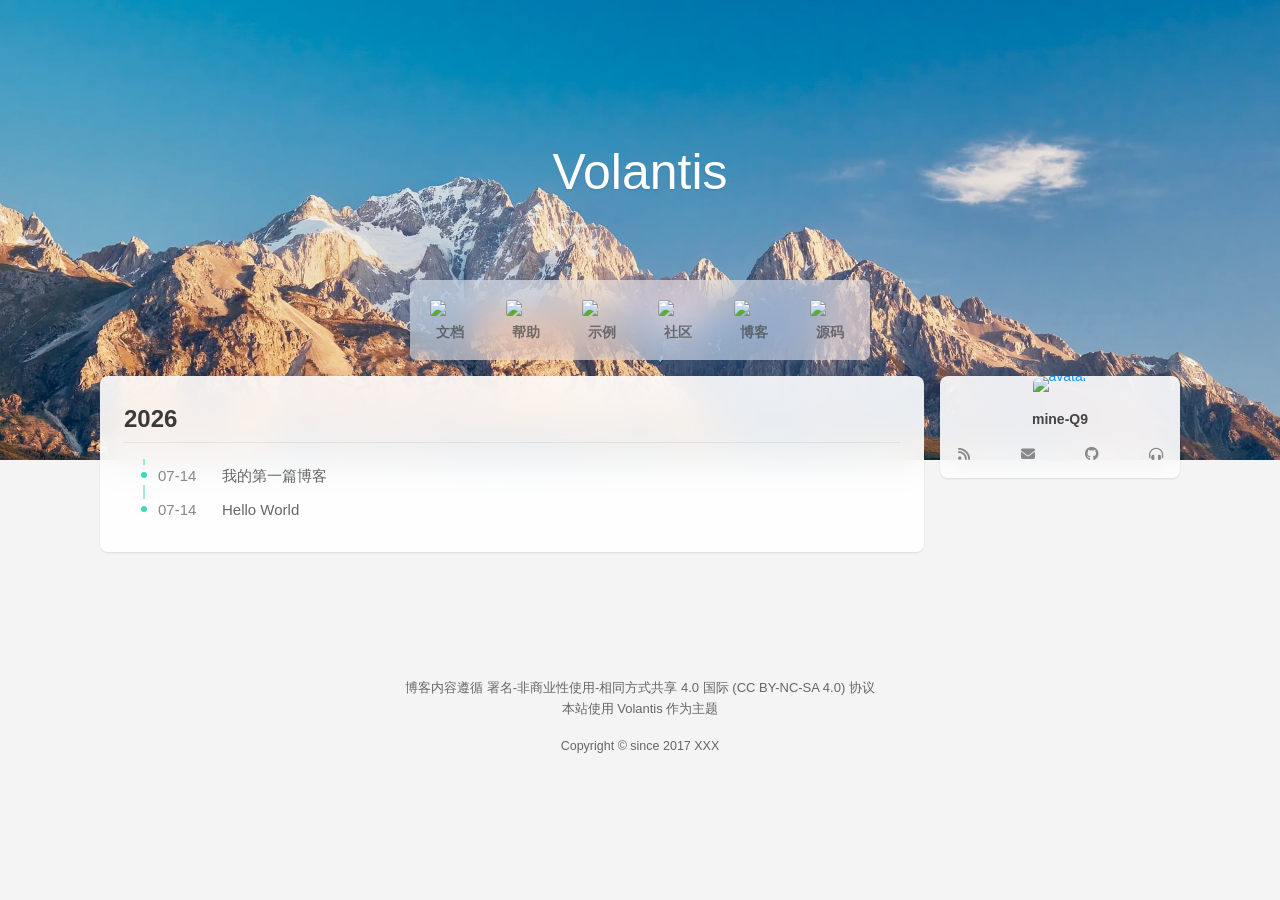
==== archives/index.html @ d56a1a0f "Site updated: 2026-07-14 16:22:20" ====
<!DOCTYPE html>
<html lang="zh-CN">
    <head hexo-theme='https://github.com/volantis-x/hexo-theme-volantis/#6.0.6'>
  <meta name="generator" content="Hexo 8.1.2">
  <meta name="Volantis" content="6.0.6">
  <meta charset="utf-8">
  <!-- SEO相关 -->
  <meta name="robots" content="noindex,follow">
  <link rel="canonical" href="https://mine-Q9.github.io/archives/"/>
  <!-- 渲染优化 -->
    <meta http-equiv='x-dns-prefetch-control' content='on' />
      <link rel='dns-prefetch' href='https://unpkg.com'>
      <link rel="preconnect" href="https://unpkg.com" crossorigin>
  <meta name="renderer" content="webkit">
  <meta name="force-rendering" content="webkit">
  <meta http-equiv="X-UA-Compatible" content="IE=Edge,chrome=1">
    <meta http-equiv="Content-Security-Policy" content=" default-src 'self' https:; block-all-mixed-content; base-uri 'self' https:; form-action 'self' https:; worker-src 'self' https:; connect-src 'self' https: *; img-src 'self' data: https: *; media-src 'self' https: *; font-src 'self' data: https: *; frame-src 'self' https: *; manifest-src 'self' https: *; child-src https:; script-src 'self' https: 'unsafe-inline' *; style-src 'self' https: 'unsafe-inline' *; ">
  <meta name="HandheldFriendly" content="True" >
  <meta name="mobile-web-app-capable" content="yes">
  <meta name="viewport" content="width=device-width, initial-scale=1, maximum-scale=5">
  <meta content="black-translucent" name="apple-mobile-web-app-status-bar-style">
  <meta content="telephone=no" name="format-detection">
  <!-- import head_begin begin -->
  <!-- import head_begin end -->
  <!-- Custom Files headBegin begin-->
  
  <!-- Custom Files headBegin end-->
  <link rel="preload" href="/css/style.css" as="style">
  <link rel="preload" href="https://unpkg.com/volantis-static@0.0.1761982841160/media/fonts/VarelaRound/VarelaRound-Regular.ttf" as="font" type="font/ttf" crossorigin="anonymous">
<link rel="preload" href="https://unpkg.com/volantis-static@0.0.1761982841160/media/fonts/UbuntuMono/UbuntuMono-Regular.ttf" as="font" type="font/ttf" crossorigin="anonymous">

  <!-- feed -->
  <!-- 页面元数据 -->
  <title>归档 - mine-Q9</title>
  <meta name="keywords" content="null">
  <meta desc name="description" content="记录小样本图像处理学习路径 - Qiu - mine-Q9">
  
<meta property="og:type" content="website">
<meta property="og:title" content="mine-Q9">
<meta property="og:url" content="https://mine-q9.github.io/archives/index.html">
<meta property="og:site_name" content="mine-Q9">
<meta property="og:description" content="记录小样本图像处理学习路径">
<meta property="og:locale" content="zh_CN">
<meta property="og:image" content="https://unpkg.com/volantis-static@0.0.1761982841160/media/org.volantis/blog/favicon/android-chrome-192x192.png">
<meta property="article:author" content="Qiu">
<meta name="twitter:card" content="summary">
<meta name="twitter:image" content="https://unpkg.com/volantis-static@0.0.1761982841160/media/org.volantis/blog/favicon/android-chrome-192x192.png">
  <style>
    /* 首屏样式 */
    #safearea {
  display: none;
}
:root {
  --color-site-body: #f4f4f4;
  --color-site-bg: #f4f4f4;
  --color-site-inner: #fff;
  --color-site-footer: #666;
  --color-card: #fff;
  --color-text: #444;
  --color-block: #f6f6f6;
  --color-inlinecode: #c74f00;
  --color-codeblock: #fff7ea;
  --color-h1: #3a3a3a;
  --color-h2: #3a3a3a;
  --color-h3: #333;
  --color-h4: #444;
  --color-h5: #555;
  --color-h6: #666;
  --color-p: #444;
  --color-list: #666;
  --color-list-hl: #30ad91;
  --color-meta: #888;
  --color-read-bkg: #e0d8c8;
  --color-read-post: #f8f1e2;
  --color-copyright-bkg: #f5f5f5;
}
* {
  box-sizing: border-box;
  -webkit-box-sizing: border-box;
  -moz-box-sizing: border-box;
  outline: none;
  margin: 0;
  padding: 0;
}
*::-webkit-scrollbar {
  height: 4px;
  width: 4px;
}
*::-webkit-scrollbar-track-piece {
  background: transparent;
}
*::-webkit-scrollbar-thumb {
  background: #3dd9b6;
  cursor: pointer;
  border-radius: 2px;
  -webkit-border-radius: 2px;
}
*::-webkit-scrollbar-thumb:hover {
  background: #ff5722;
}
html {
  color: var(--color-text);
  width: 100%;
  height: 100%;
  font-family: UbuntuMono, "Varela Round", "PingFang SC", "Microsoft YaHei", Helvetica, Arial, Menlo, Monaco, monospace, sans-serif;
  font-size: 16px;
}
html >::-webkit-scrollbar {
  height: 4px;
  width: 4px;
}
html >::-webkit-scrollbar-track-piece {
  background: transparent;
}
html >::-webkit-scrollbar-thumb {
  background: #3dd9b6;
  cursor: pointer;
  border-radius: 2px;
  -webkit-border-radius: 2px;
}
html >::-webkit-scrollbar-thumb:hover {
  background: #ff5722;
}
body {
  background-color: var(--color-site-body);
  text-rendering: optimizelegibility;
  -webkit-tap-highlight-color: rgba(0,0,0,0);
  line-height: 1.6;
  -webkit-text-size-adjust: 100%;
  -ms-text-size-adjust: 100%;
}
body.modal-active {
  overflow: hidden;
}
@media screen and (max-width: 680px) {
  body.modal-active {
    position: fixed;
    top: 0;
    right: 0;
    bottom: 0;
    left: 0;
  }
}
a {
  color: #2092ec;
  cursor: pointer;
  text-decoration: none;
  transition: all 0.28s ease;
  -webkit-transition: all 0.28s ease;
  -khtml-transition: all 0.28s ease;
  -moz-transition: all 0.28s ease;
  -o-transition: all 0.28s ease;
  -ms-transition: all 0.28s ease;
}
a:hover {
  color: #ff5722;
}
a:active,
a:hover {
  outline: 0;
}
ul,
ol {
  padding-left: 0;
}
ul li,
ol li {
  list-style: none;
}
header {
  display: -webkit-box /* OLD - iOS 6-, Safari 3.1-6 */;
  display: -moz-box /* OLD - Firefox 19- (buggy but mostly works) */;
  display: block;
}
img {
  border: 0;
  background: none;
  max-width: 100%;
}
svg:not(:root) {
  overflow: hidden;
}
hr {
  -moz-box-sizing: content-box;
  box-sizing: content-box;
  -webkit-box-sizing: content-box;
  -moz-box-sizing: content-box;
  height: 0;
  border: 0;
  border-radius: 1px;
  -webkit-border-radius: 1px;
  border-bottom: 1px solid rgba(68,68,68,0.1);
}
button,
input {
  color: inherit;
  font: inherit;
  margin: 0;
}
button {
  overflow: visible;
  text-transform: none;
  -webkit-appearance: button;
  cursor: pointer;
}
@supports (backdrop-filter: blur(20px)) {
  .blur {
    background: rgba(255,255,255,0.9) !important;
    backdrop-filter: saturate(200%) blur(20px);
  }
}
.shadow {
  box-shadow: 0 1px 2px 0px rgba(0,0,0,0.1);
  -webkit-box-shadow: 0 1px 2px 0px rgba(0,0,0,0.1);
}
.shadow.floatable {
  transition: all 0.28s ease;
  -webkit-transition: all 0.28s ease;
  -khtml-transition: all 0.28s ease;
  -moz-transition: all 0.28s ease;
  -o-transition: all 0.28s ease;
  -ms-transition: all 0.28s ease;
}
.shadow.floatable:hover {
  box-shadow: 0 2px 4px 0px rgba(0,0,0,0.1), 0 4px 8px 0px rgba(0,0,0,0.1), 0 8px 16px 0px rgba(0,0,0,0.1);
  -webkit-box-shadow: 0 2px 4px 0px rgba(0,0,0,0.1), 0 4px 8px 0px rgba(0,0,0,0.1), 0 8px 16px 0px rgba(0,0,0,0.1);
}
#l_cover {
  min-height: 64px;
}
.cover-wrapper {
  top: 0;
  left: 0;
  max-width: 100%;
  height: 100vh;
  display: -webkit-box /* OLD - iOS 6-, Safari 3.1-6 */;
  display: -moz-box /* OLD - Firefox 19- (buggy but mostly works) */;
  display: -ms-flexbox /* TWEENER - IE 10 */;
  display: -webkit-flex /* NEW - Chrome */;
  display: flex /* NEW, Spec - Opera 12.1, Firefox 20+ */;
  display: flex;
  flex-wrap: nowrap;
  -webkit-flex-wrap: nowrap;
  -khtml-flex-wrap: nowrap;
  -moz-flex-wrap: nowrap;
  -o-flex-wrap: nowrap;
  -ms-flex-wrap: nowrap;
  -webkit-box-direction: normal;
  -moz-box-direction: normal;
  -webkit-box-orient: vertical;
  -moz-box-orient: vertical;
  -webkit-flex-direction: column;
  -ms-flex-direction: column;
  flex-direction: column;
  align-items: center;
  align-self: center;
  align-content: center;
  color: var(--color-site-inner);
  padding: 0 16px;
  user-select: none;
  -webkit-user-select: none;
  -moz-user-select: none;
  -ms-user-select: none;
  position: relative;
  overflow: hidden;
  margin-bottom: -100px;
}
.cover-wrapper .cover-body {
  z-index: 1;
  position: relative;
  width: 100%;
  height: 100%;
}
.cover-wrapper#full {
  height: calc(100vh + 100px);
  padding-bottom: 100px;
}
.cover-wrapper#half {
  max-height: 640px;
  min-height: 400px;
  height: calc(36vh - 64px + 200px);
}
.cover-wrapper #scroll-down {
  width: 100%;
  height: 64px;
  position: absolute;
  bottom: 100px;
  text-align: center;
  cursor: pointer;
}
.cover-wrapper #scroll-down .scroll-down-effects {
  color: #fff;
  font-size: 24px;
  line-height: 64px;
  position: absolute;
  width: 24px;
  left: calc(50% - 12px);
  text-shadow: 0 1px 2px rgba(0,0,0,0.1);
  animation: scroll-down-effect 1.5s infinite;
  -webkit-animation: scroll-down-effect 1.5s infinite;
  -khtml-animation: scroll-down-effect 1.5s infinite;
  -moz-animation: scroll-down-effect 1.5s infinite;
  -o-animation: scroll-down-effect 1.5s infinite;
  -ms-animation: scroll-down-effect 1.5s infinite;
}
@-moz-keyframes scroll-down-effect {
  0% {
    top: 0;
    opacity: 1;
    -webkit-opacity: 1;
    -moz-opacity: 1;
  }
  50% {
    top: -16px;
    opacity: 0.4;
    -webkit-opacity: 0.4;
    -moz-opacity: 0.4;
  }
  100% {
    top: 0;
    opacity: 1;
    -webkit-opacity: 1;
    -moz-opacity: 1;
  }
}
@-webkit-keyframes scroll-down-effect {
  0% {
    top: 0;
    opacity: 1;
    -webkit-opacity: 1;
    -moz-opacity: 1;
  }
  50% {
    top: -16px;
    opacity: 0.4;
    -webkit-opacity: 0.4;
    -moz-opacity: 0.4;
  }
  100% {
    top: 0;
    opacity: 1;
    -webkit-opacity: 1;
    -moz-opacity: 1;
  }
}
@-o-keyframes scroll-down-effect {
  0% {
    top: 0;
    opacity: 1;
    -webkit-opacity: 1;
    -moz-opacity: 1;
  }
  50% {
    top: -16px;
    opacity: 0.4;
    -webkit-opacity: 0.4;
    -moz-opacity: 0.4;
  }
  100% {
    top: 0;
    opacity: 1;
    -webkit-opacity: 1;
    -moz-opacity: 1;
  }
}
@keyframes scroll-down-effect {
  0% {
    top: 0;
    opacity: 1;
    -webkit-opacity: 1;
    -moz-opacity: 1;
  }
  50% {
    top: -16px;
    opacity: 0.4;
    -webkit-opacity: 0.4;
    -moz-opacity: 0.4;
  }
  100% {
    top: 0;
    opacity: 1;
    -webkit-opacity: 1;
    -moz-opacity: 1;
  }
}
.cover-wrapper .cover-body {
  margin-top: 64px;
  margin-bottom: 100px;
}
.cover-wrapper .cover-body,
.cover-wrapper .cover-body .top,
.cover-wrapper .cover-body .bottom {
  display: -webkit-box /* OLD - iOS 6-, Safari 3.1-6 */;
  display: -moz-box /* OLD - Firefox 19- (buggy but mostly works) */;
  display: -ms-flexbox /* TWEENER - IE 10 */;
  display: -webkit-flex /* NEW - Chrome */;
  display: flex /* NEW, Spec - Opera 12.1, Firefox 20+ */;
  display: flex;
  -webkit-box-direction: normal;
  -moz-box-direction: normal;
  -webkit-box-orient: vertical;
  -moz-box-orient: vertical;
  -webkit-flex-direction: column;
  -ms-flex-direction: column;
  flex-direction: column;
  align-items: center;
  justify-content: center;
  -webkit-justify-content: center;
  -khtml-justify-content: center;
  -moz-justify-content: center;
  -o-justify-content: center;
  -ms-justify-content: center;
  max-width: 100%;
}
.cover-wrapper .cover-body .bottom {
  margin-top: 32px;
}
.cover-wrapper .cover-body .title {
  font-family: "Varela Round", "PingFang SC", "Microsoft YaHei", Helvetica, Arial, Helvetica, monospace;
  font-size: 3.125rem;
  line-height: 1.2;
  text-shadow: 0 1px 2px rgba(0,0,0,0.1);
}
.cover-wrapper .cover-body .subtitle {
  font-size: 20px;
}
.cover-wrapper .cover-body .logo {
  max-height: 120px;
  max-width: calc(100% - 4 * 16px);
}
@media screen and (min-height: 1024px) {
  .cover-wrapper .cover-body .title {
    font-size: 3rem;
  }
  .cover-wrapper .cover-body .subtitle {
    font-size: 1.05rem;
  }
  .cover-wrapper .cover-body .logo {
    max-height: 150px;
  }
}
.cover-wrapper .cover-body .m_search {
  position: relative;
  max-width: calc(100% - 16px);
  width: 320px;
  vertical-align: middle;
}
.cover-wrapper .cover-body .m_search .form {
  position: relative;
  display: -webkit-box /* OLD - iOS 6-, Safari 3.1-6 */;
  display: -moz-box /* OLD - Firefox 19- (buggy but mostly works) */;
  display: block;
  width: 100%;
}
.cover-wrapper .cover-body .m_search .icon,
.cover-wrapper .cover-body .m_search .input {
  transition: all 0.28s ease;
  -webkit-transition: all 0.28s ease;
  -khtml-transition: all 0.28s ease;
  -moz-transition: all 0.28s ease;
  -o-transition: all 0.28s ease;
  -ms-transition: all 0.28s ease;
}
.cover-wrapper .cover-body .m_search .icon {
  position: absolute;
  display: -webkit-box /* OLD - iOS 6-, Safari 3.1-6 */;
  display: -moz-box /* OLD - Firefox 19- (buggy but mostly works) */;
  display: block;
  line-height: 2.5rem;
  width: 32px;
  top: 0;
  left: 5px;
  color: rgba(68,68,68,0.75);
}
.cover-wrapper .cover-body .m_search .input {
  display: -webkit-box /* OLD - iOS 6-, Safari 3.1-6 */;
  display: -moz-box /* OLD - Firefox 19- (buggy but mostly works) */;
  display: block;
  height: 2.5rem;
  width: 100%;
  box-shadow: none;
  -webkit-box-shadow: none;
  box-sizing: border-box;
  -webkit-box-sizing: border-box;
  -moz-box-sizing: border-box;
  font-size: 0.875rem;
  -webkit-appearance: none;
  padding-left: 36px;
  border-radius: 1.4rem;
  -webkit-border-radius: 1.4rem;
  background: rgba(255,255,255,0.6);
  backdrop-filter: blur(10px);
  border: none;
  color: var(--color-text);
}
@media screen and (max-width: 500px) {
  .cover-wrapper .cover-body .m_search .input {
    padding-left: 36px;
  }
}
.cover-wrapper .cover-body .m_search .input:hover {
  background: rgba(255,255,255,0.8);
}
.cover-wrapper .cover-body .m_search .input:focus {
  background: #fff;
}
.cover-wrapper .list-h {
  display: -webkit-box /* OLD - iOS 6-, Safari 3.1-6 */;
  display: -moz-box /* OLD - Firefox 19- (buggy but mostly works) */;
  display: -ms-flexbox /* TWEENER - IE 10 */;
  display: -webkit-flex /* NEW - Chrome */;
  display: flex /* NEW, Spec - Opera 12.1, Firefox 20+ */;
  display: flex;
  -webkit-box-direction: normal;
  -moz-box-direction: normal;
  -webkit-box-orient: horizontal;
  -moz-box-orient: horizontal;
  -webkit-flex-direction: row;
  -ms-flex-direction: row;
  flex-direction: row;
  flex-wrap: wrap;
  -webkit-flex-wrap: wrap;
  -khtml-flex-wrap: wrap;
  -moz-flex-wrap: wrap;
  -o-flex-wrap: wrap;
  -ms-flex-wrap: wrap;
  align-items: stretch;
  border-radius: 4px;
  -webkit-border-radius: 4px;
  user-select: none;
  -webkit-user-select: none;
  -moz-user-select: none;
  -ms-user-select: none;
}
.cover-wrapper .list-h a {
  -webkit-box-flex: 1;
  -moz-box-flex: 1;
  -webkit-flex: 1 0;
  -ms-flex: 1 0;
  flex: 1 0;
  display: -webkit-box /* OLD - iOS 6-, Safari 3.1-6 */;
  display: -moz-box /* OLD - Firefox 19- (buggy but mostly works) */;
  display: -ms-flexbox /* TWEENER - IE 10 */;
  display: -webkit-flex /* NEW - Chrome */;
  display: flex /* NEW, Spec - Opera 12.1, Firefox 20+ */;
  display: flex;
  font-weight: 600;
}
.cover-wrapper .list-h a img {
  display: -webkit-box /* OLD - iOS 6-, Safari 3.1-6 */;
  display: -moz-box /* OLD - Firefox 19- (buggy but mostly works) */;
  display: block;
  border-radius: 2px;
  -webkit-border-radius: 2px;
  margin: 4px;
  min-width: 40px;
  max-width: 44px;
}
@media screen and (max-width: 768px) {
  .cover-wrapper .list-h a img {
    min-width: 36px;
    max-width: 40px;
  }
}
@media screen and (max-width: 500px) {
  .cover-wrapper .list-h a img {
    margin: 2px 4px;
    min-width: 32px;
    max-width: 36px;
  }
}
@media screen and (max-width: 375px) {
  .cover-wrapper .list-h a img {
    min-width: 28px;
    max-width: 32px;
  }
}
.cover-wrapper {
  max-width: 100%;
}
.cover-wrapper.search .bottom .menu {
  margin-top: 16px;
}
.cover-wrapper.search .bottom .menu .list-h a {
  white-space: nowrap;
  -webkit-box-direction: normal;
  -moz-box-direction: normal;
  -webkit-box-orient: horizontal;
  -moz-box-orient: horizontal;
  -webkit-flex-direction: row;
  -ms-flex-direction: row;
  flex-direction: row;
  align-items: baseline;
  padding: 2px;
  margin: 4px;
  color: var(--color-site-inner);
  opacity: 0.75;
  -webkit-opacity: 0.75;
  -moz-opacity: 0.75;
  text-shadow: 0 1px 2px rgba(0,0,0,0.05);
  border-bottom: 2px solid transparent;
}
.cover-wrapper.search .bottom .menu .list-h a i {
  margin-right: 4px;
}
.cover-wrapper.search .bottom .menu .list-h a p {
  font-size: 0.9375rem;
}
.cover-wrapper.search .bottom .menu .list-h a:hover,
.cover-wrapper.search .bottom .menu .list-h a.active,
.cover-wrapper.search .bottom .menu .list-h a:active {
  opacity: 1;
  -webkit-opacity: 1;
  -moz-opacity: 1;
  border-bottom: 2px solid var(--color-site-inner);
}
.cover-wrapper.dock .menu,
.cover-wrapper.featured .menu,
.cover-wrapper.focus .menu {
  border-radius: 6px;
  -webkit-border-radius: 6px;
}
.cover-wrapper.dock .menu .list-h a,
.cover-wrapper.featured .menu .list-h a,
.cover-wrapper.focus .menu .list-h a {
  -webkit-box-direction: normal;
  -moz-box-direction: normal;
  -webkit-box-orient: vertical;
  -moz-box-orient: vertical;
  -webkit-flex-direction: column;
  -ms-flex-direction: column;
  flex-direction: column;
  align-items: center;
  padding: 12px;
  line-height: 24px;
  border-radius: 4px;
  -webkit-border-radius: 4px;
  border-bottom: none;
  text-align: center;
  align-content: flex-end;
  color: rgba(68,68,68,0.7);
  font-size: 1.5rem;
}
@media screen and (max-width: 500px) {
  .cover-wrapper.dock .menu .list-h a,
  .cover-wrapper.featured .menu .list-h a,
  .cover-wrapper.focus .menu .list-h a {
    padding: 12px 8px;
  }
}
.cover-wrapper.dock .menu .list-h a i,
.cover-wrapper.featured .menu .list-h a i,
.cover-wrapper.focus .menu .list-h a i {
  margin: 8px;
}
.cover-wrapper.dock .menu .list-h a p,
.cover-wrapper.featured .menu .list-h a p,
.cover-wrapper.focus .menu .list-h a p {
  font-size: 0.875rem;
}
.cover-wrapper.dock .menu .list-h a.active,
.cover-wrapper.featured .menu .list-h a.active,
.cover-wrapper.focus .menu .list-h a.active {
  background: var(--color-card);
  backdrop-filter: none;
}
.cover-wrapper.dock .menu .list-h a.active i,
.cover-wrapper.featured .menu .list-h a.active i,
.cover-wrapper.focus .menu .list-h a.active i,
.cover-wrapper.dock .menu .list-h a.active i+p,
.cover-wrapper.featured .menu .list-h a.active i+p,
.cover-wrapper.focus .menu .list-h a.active i+p {
  color: #3dd9b6;
}
.cover-wrapper.dock .menu .list-h a.active img+p,
.cover-wrapper.featured .menu .list-h a.active img+p,
.cover-wrapper.focus .menu .list-h a.active img+p {
  color: var(--color-text);
}
.cover-wrapper.dock .menu .list-h a:hover,
.cover-wrapper.featured .menu .list-h a:hover,
.cover-wrapper.focus .menu .list-h a:hover {
  background: var(--color-card);
}
.cover-wrapper.dock .top {
  margin-bottom: 48px;
}
.cover-wrapper.dock .menu {
  background: rgba(255,255,255,0.5);
  position: absolute;
  bottom: 0;
  max-width: 100%;
}
.cover-wrapper.dock .menu .list-h {
  flex-wrap: nowrap;
  -webkit-flex-wrap: nowrap;
  -khtml-flex-wrap: nowrap;
  -moz-flex-wrap: nowrap;
  -o-flex-wrap: nowrap;
  -ms-flex-wrap: nowrap;
  margin: 4px;
}
.cover-wrapper.dock .menu .list-h a+a {
  margin-left: 4px;
}
@media screen and (max-width: 500px) {
  .cover-wrapper.dock .menu .list-h {
    overflow-x: scroll;
  }
  .cover-wrapper.dock .menu .list-h::-webkit-scrollbar {
    height: 0;
    width: 0;
  }
  .cover-wrapper.dock .menu .list-h::-webkit-scrollbar-track-piece {
    background: transparent;
  }
  .cover-wrapper.dock .menu .list-h::-webkit-scrollbar-thumb {
    background: #3dd9b6;
    cursor: pointer;
    border-radius: 0;
    -webkit-border-radius: 0;
  }
  .cover-wrapper.dock .menu .list-h::-webkit-scrollbar-thumb:hover {
    background: #ff5722;
  }
}
@supports (backdrop-filter: blur(20px)) {
  .cover-wrapper.dock .menu {
    background: rgba(255,255,255,0.5);
    backdrop-filter: saturate(200%) blur(20px);
  }
}
.cover-wrapper #parallax-window {
  position: absolute;
  width: 100%;
  height: 100%;
  background: transparent;
}
.parallax-mirror {
  animation-delay: 0s;
  animation-duration: 0.5s;
  animation-fill-mode: forwards;
  animation-timing-function: ease-out;
  animation-name: fadeIn;
}
@-moz-keyframes fadeIn {
  0% {
    opacity: 0;
    -webkit-opacity: 0;
    -moz-opacity: 0;
    filter: blur(12px);
  }
  100% {
    opacity: 1;
    -webkit-opacity: 1;
    -moz-opacity: 1;
  }
}
@-webkit-keyframes fadeIn {
  0% {
    opacity: 0;
    -webkit-opacity: 0;
    -moz-opacity: 0;
    filter: blur(12px);
  }
  100% {
    opacity: 1;
    -webkit-opacity: 1;
    -moz-opacity: 1;
  }
}
@-o-keyframes fadeIn {
  0% {
    opacity: 0;
    -webkit-opacity: 0;
    -moz-opacity: 0;
    filter: blur(12px);
  }
  100% {
    opacity: 1;
    -webkit-opacity: 1;
    -moz-opacity: 1;
  }
}
@keyframes fadeIn {
  0% {
    opacity: 0;
    -webkit-opacity: 0;
    -moz-opacity: 0;
    filter: blur(12px);
  }
  100% {
    opacity: 1;
    -webkit-opacity: 1;
    -moz-opacity: 1;
  }
}
@font-face {
  font-family: 'UbuntuMono';
  src: url("https://unpkg.com/volantis-static@0.0.1761982841160/media/fonts/UbuntuMono/UbuntuMono-Regular.ttf");
  font-weight: 'normal';
  font-style: 'normal';
  font-display: swap;
}
@font-face {
  font-family: 'Varela Round';
  src: url("https://unpkg.com/volantis-static@0.0.1761982841160/media/fonts/VarelaRound/VarelaRound-Regular.ttf");
  font-weight: 'normal';
  font-style: 'normal';
  font-display: swap;
}
.l_header {
  position: fixed;
  z-index: 1000;
  top: 0;
  width: 100%;
  height: 64px;
  background: var(--color-card);
  box-shadow: 0 1px 2px 0px rgba(0,0,0,0.1);
  -webkit-box-shadow: 0 1px 2px 0px rgba(0,0,0,0.1);
}
.l_header.auto {
  transition: opacity 0.4s ease;
  -webkit-transition: opacity 0.4s ease;
  -khtml-transition: opacity 0.4s ease;
  -moz-transition: opacity 0.4s ease;
  -o-transition: opacity 0.4s ease;
  -ms-transition: opacity 0.4s ease;
  visibility: hidden;
}
.l_header.auto.show {
  opacity: 1 !important;
  -webkit-opacity: 1 !important;
  -moz-opacity: 1 !important;
  visibility: visible;
}
.l_header .container {
  margin-left: 16px;
  margin-right: 16px;
}
.l_header #wrapper {
  height: 100%;
  user-select: none;
  -webkit-user-select: none;
  -moz-user-select: none;
  -ms-user-select: none;
}
.l_header #wrapper .nav-main,
.l_header #wrapper .nav-sub {
  display: -webkit-box /* OLD - iOS 6-, Safari 3.1-6 */;
  display: -moz-box /* OLD - Firefox 19- (buggy but mostly works) */;
  display: -ms-flexbox /* TWEENER - IE 10 */;
  display: -webkit-flex /* NEW - Chrome */;
  display: flex /* NEW, Spec - Opera 12.1, Firefox 20+ */;
  display: flex;
  flex-wrap: nowrap;
  -webkit-flex-wrap: nowrap;
  -khtml-flex-wrap: nowrap;
  -moz-flex-wrap: nowrap;
  -o-flex-wrap: nowrap;
  -ms-flex-wrap: nowrap;
  justify-content: space-between;
  -webkit-justify-content: space-between;
  -khtml-justify-content: space-between;
  -moz-justify-content: space-between;
  -o-justify-content: space-between;
  -ms-justify-content: space-between;
  align-items: center;
}
.l_header #wrapper .nav-main {
  transition: all 0.28s ease;
  -webkit-transition: all 0.28s ease;
  -khtml-transition: all 0.28s ease;
  -moz-transition: all 0.28s ease;
  -o-transition: all 0.28s ease;
  -ms-transition: all 0.28s ease;
}
.l_header #wrapper.sub .nav-main {
  transform: translateY(-64px);
  -webkit-transform: translateY(-64px);
  -khtml-transform: translateY(-64px);
  -moz-transform: translateY(-64px);
  -o-transform: translateY(-64px);
  -ms-transform: translateY(-64px);
}
.l_header #wrapper .nav-sub {
  transition: all 0.28s ease;
  -webkit-transition: all 0.28s ease;
  -khtml-transition: all 0.28s ease;
  -moz-transition: all 0.28s ease;
  -o-transition: all 0.28s ease;
  -ms-transition: all 0.28s ease;
  opacity: 0;
  -webkit-opacity: 0;
  -moz-opacity: 0;
  height: 64px;
  width: calc(100% - 2 * 16px);
  position: absolute;
}
.l_header #wrapper .nav-sub ::-webkit-scrollbar {
  display: -webkit-box /* OLD - iOS 6-, Safari 3.1-6 */;
  display: -moz-box /* OLD - Firefox 19- (buggy but mostly works) */;
  display: none;
}
@media screen and (min-width: 2048px) {
  .l_header #wrapper .nav-sub {
    max-width: 55vw;
    margin: auto;
  }
}
.l_header #wrapper.sub .nav-sub {
  opacity: 1;
  -webkit-opacity: 1;
  -moz-opacity: 1;
}
.l_header #wrapper .title {
  position: relative;
  color: var(--color-text);
  padding-left: 24px;
  max-height: 64px;
}
.l_header #wrapper .nav-main .title {
  white-space: nowrap;
  overflow: hidden;
  text-overflow: ellipsis;
  flex-shrink: 0;
  line-height: 64px;
  padding: 0 24px;
  font-size: 1.25rem;
  font-family: "Varela Round", "PingFang SC", "Microsoft YaHei", Helvetica, Arial, Helvetica, monospace;
}
.l_header #wrapper .nav-main .title img {
  height: 64px;
}
.l_header .nav-sub {
  max-width: 1080px;
  margin: auto;
}
.l_header .nav-sub .title {
  font-weight: bold;
  font-family: UbuntuMono, "Varela Round", "PingFang SC", "Microsoft YaHei", Helvetica, Arial, Menlo, Monaco, monospace, sans-serif;
  line-height: 1.2;
  max-height: 64px;
  white-space: normal;
  flex-shrink: 1;
}
.l_header .switcher {
  display: -webkit-box /* OLD - iOS 6-, Safari 3.1-6 */;
  display: -moz-box /* OLD - Firefox 19- (buggy but mostly works) */;
  display: none;
  line-height: 64px;
  align-items: center;
}
.l_header .switcher .s-toc {
  display: -webkit-box /* OLD - iOS 6-, Safari 3.1-6 */;
  display: -moz-box /* OLD - Firefox 19- (buggy but mostly works) */;
  display: none;
}
@media screen and (max-width: 768px) {
  .l_header .switcher .s-toc {
    display: -webkit-box /* OLD - iOS 6-, Safari 3.1-6 */;
    display: -moz-box /* OLD - Firefox 19- (buggy but mostly works) */;
    display: -ms-flexbox /* TWEENER - IE 10 */;
    display: -webkit-flex /* NEW - Chrome */;
    display: flex /* NEW, Spec - Opera 12.1, Firefox 20+ */;
    display: flex;
  }
}
.l_header .switcher >li {
  height: 48px;
  transition: all 0.28s ease;
  -webkit-transition: all 0.28s ease;
  -khtml-transition: all 0.28s ease;
  -moz-transition: all 0.28s ease;
  -o-transition: all 0.28s ease;
  -ms-transition: all 0.28s ease;
  margin: 2px;
}
@media screen and (max-width: 500px) {
  .l_header .switcher >li {
    margin: 0 1px;
    height: 48px;
  }
}
.l_header .switcher >li >a {
  display: -webkit-box /* OLD - iOS 6-, Safari 3.1-6 */;
  display: -moz-box /* OLD - Firefox 19- (buggy but mostly works) */;
  display: -ms-flexbox /* TWEENER - IE 10 */;
  display: -webkit-flex /* NEW - Chrome */;
  display: flex /* NEW, Spec - Opera 12.1, Firefox 20+ */;
  display: flex;
  justify-content: center;
  -webkit-justify-content: center;
  -khtml-justify-content: center;
  -moz-justify-content: center;
  -o-justify-content: center;
  -ms-justify-content: center;
  align-items: center;
  width: 48px;
  height: 48px;
  padding: 0.85em 1.1em;
  border-radius: 100px;
  -webkit-border-radius: 100px;
  border: none;
  transition: all 0.28s ease;
  -webkit-transition: all 0.28s ease;
  -khtml-transition: all 0.28s ease;
  -moz-transition: all 0.28s ease;
  -o-transition: all 0.28s ease;
  -ms-transition: all 0.28s ease;
  color: #3dd9b6;
}
.l_header .switcher >li >a:hover {
  border: none;
}
.l_header .switcher >li >a.active,
.l_header .switcher >li >a:active {
  border: none;
  background: var(--color-site-bg);
}
@media screen and (max-width: 500px) {
  .l_header .switcher >li >a {
    width: 36px;
    height: 48px;
  }
}
.l_header .nav-sub .switcher {
  display: -webkit-box /* OLD - iOS 6-, Safari 3.1-6 */;
  display: -moz-box /* OLD - Firefox 19- (buggy but mostly works) */;
  display: -ms-flexbox /* TWEENER - IE 10 */;
  display: -webkit-flex /* NEW - Chrome */;
  display: flex /* NEW, Spec - Opera 12.1, Firefox 20+ */;
  display: flex;
}
.l_header .m_search {
  display: -webkit-box /* OLD - iOS 6-, Safari 3.1-6 */;
  display: -moz-box /* OLD - Firefox 19- (buggy but mostly works) */;
  display: -ms-flexbox /* TWEENER - IE 10 */;
  display: -webkit-flex /* NEW - Chrome */;
  display: flex /* NEW, Spec - Opera 12.1, Firefox 20+ */;
  display: flex;
  height: 64px;
  width: 240px;
  transition: all 0.28s ease;
  -webkit-transition: all 0.28s ease;
  -khtml-transition: all 0.28s ease;
  -moz-transition: all 0.28s ease;
  -o-transition: all 0.28s ease;
  -ms-transition: all 0.28s ease;
}
@media screen and (max-width: 1024px) {
  .l_header .m_search {
    width: 44px;
    min-width: 44px;
  }
  .l_header .m_search input::placeholder {
    opacity: 0;
    -webkit-opacity: 0;
    -moz-opacity: 0;
  }
  .l_header .m_search:hover {
    width: 240px;
  }
  .l_header .m_search:hover input::placeholder {
    opacity: 1;
    -webkit-opacity: 1;
    -moz-opacity: 1;
  }
}
@media screen and (min-width: 500px) {
  .l_header .m_search:hover .input {
    width: 100%;
  }
  .l_header .m_search:hover .input::placeholder {
    opacity: 1;
    -webkit-opacity: 1;
    -moz-opacity: 1;
  }
}
@media screen and (max-width: 500px) {
  .l_header .m_search {
    min-width: 0;
  }
  .l_header .m_search input::placeholder {
    opacity: 1;
    -webkit-opacity: 1;
    -moz-opacity: 1;
  }
}
.l_header .m_search .form {
  position: relative;
  display: -webkit-box /* OLD - iOS 6-, Safari 3.1-6 */;
  display: -moz-box /* OLD - Firefox 19- (buggy but mostly works) */;
  display: -ms-flexbox /* TWEENER - IE 10 */;
  display: -webkit-flex /* NEW - Chrome */;
  display: flex /* NEW, Spec - Opera 12.1, Firefox 20+ */;
  display: flex;
  width: 100%;
  align-items: center;
}
.l_header .m_search .icon {
  position: absolute;
  width: 36px;
  left: 5px;
  color: var(--color-meta);
}
@media screen and (max-width: 500px) {
  .l_header .m_search .icon {
    display: -webkit-box /* OLD - iOS 6-, Safari 3.1-6 */;
    display: -moz-box /* OLD - Firefox 19- (buggy but mostly works) */;
    display: none;
  }
}
.l_header .m_search .input {
  display: -webkit-box /* OLD - iOS 6-, Safari 3.1-6 */;
  display: -moz-box /* OLD - Firefox 19- (buggy but mostly works) */;
  display: block;
  padding-top: 8px;
  padding-bottom: 8px;
  line-height: 1.3;
  width: 100%;
  color: var(--color-text);
  background: #fafafa;
  box-shadow: none;
  -webkit-box-shadow: none;
  box-sizing: border-box;
  -webkit-box-sizing: border-box;
  -moz-box-sizing: border-box;
  padding-left: 40px;
  font-size: 0.875rem;
  border-radius: 8px;
  -webkit-border-radius: 8px;
  border: none;
  transition: all 0.28s ease;
  -webkit-transition: all 0.28s ease;
  -khtml-transition: all 0.28s ease;
  -moz-transition: all 0.28s ease;
  -o-transition: all 0.28s ease;
  -ms-transition: all 0.28s ease;
}
@media screen and (min-width: 500px) {
  .l_header .m_search .input:focus {
    box-shadow: 0 4px 8px 0px rgba(0,0,0,0.1);
    -webkit-box-shadow: 0 4px 8px 0px rgba(0,0,0,0.1);
  }
}
@media screen and (max-width: 500px) {
  .l_header .m_search .input {
    background: var(--color-block);
    padding-left: 8px;
    border: none;
  }
  .l_header .m_search .input:hover,
  .l_header .m_search .input:focus {
    border: none;
  }
}
@media (max-width: 500px) {
  .l_header .m_search {
    left: 0;
    width: 0;
    overflow: hidden;
    position: absolute;
    background: #fff;
    transition: all 0.28s ease;
    -webkit-transition: all 0.28s ease;
    -khtml-transition: all 0.28s ease;
    -moz-transition: all 0.28s ease;
    -o-transition: all 0.28s ease;
    -ms-transition: all 0.28s ease;
  }
  .l_header .m_search .input {
    border-radius: 32px;
    -webkit-border-radius: 32px;
    margin-left: 16px;
    padding-left: 16px;
  }
  .l_header.z_search-open .m_search {
    width: 100%;
  }
  .l_header.z_search-open .m_search .input {
    width: calc(100% - 120px);
  }
}
ul.m-pc >li>a {
  color: inherit;
  border-bottom: 2px solid transparent;
}
ul.m-pc >li>a:active,
ul.m-pc >li>a.active {
  border-bottom: 2px solid #3dd9b6;
}
ul.m-pc li:hover >ul.list-v,
ul.list-v li:hover >ul.list-v {
  display: -webkit-box /* OLD - iOS 6-, Safari 3.1-6 */;
  display: -moz-box /* OLD - Firefox 19- (buggy but mostly works) */;
  display: block;
}
ul.nav-list-h {
  display: -webkit-box /* OLD - iOS 6-, Safari 3.1-6 */;
  display: -moz-box /* OLD - Firefox 19- (buggy but mostly works) */;
  display: -ms-flexbox /* TWEENER - IE 10 */;
  display: -webkit-flex /* NEW - Chrome */;
  display: flex /* NEW, Spec - Opera 12.1, Firefox 20+ */;
  display: flex;
  align-items: stretch;
}
ul.nav-list-h>li {
  position: relative;
  justify-content: center;
  -webkit-justify-content: center;
  -khtml-justify-content: center;
  -moz-justify-content: center;
  -o-justify-content: center;
  -ms-justify-content: center;
  height: 100%;
  line-height: 2.4;
  border-radius: 4px;
  -webkit-border-radius: 4px;
}
ul.nav-list-h>li >a {
  -webkit-font-smoothing: antialiased;
  -moz-osx-font-smoothing: grayscale;
  font-weight: 600;
}
ul.list-v {
  z-index: 1;
  display: -webkit-box /* OLD - iOS 6-, Safari 3.1-6 */;
  display: -moz-box /* OLD - Firefox 19- (buggy but mostly works) */;
  display: none;
  position: absolute;
  background: var(--color-card);
  box-shadow: 0 2px 4px 0px rgba(0,0,0,0.08), 0 4px 8px 0px rgba(0,0,0,0.08), 0 8px 16px 0px rgba(0,0,0,0.08);
  -webkit-box-shadow: 0 2px 4px 0px rgba(0,0,0,0.08), 0 4px 8px 0px rgba(0,0,0,0.08), 0 8px 16px 0px rgba(0,0,0,0.08);
  margin-top: -6px;
  border-radius: 4px;
  -webkit-border-radius: 4px;
  padding: 8px 0;
}
ul.list-v.show {
  display: -webkit-box /* OLD - iOS 6-, Safari 3.1-6 */;
  display: -moz-box /* OLD - Firefox 19- (buggy but mostly works) */;
  display: block;
}
ul.list-v hr {
  margin-top: 8px;
  margin-bottom: 8px;
}
ul.list-v >li {
  white-space: nowrap;
  word-break: keep-all;
}
ul.list-v >li.header {
  font-size: 0.78125rem;
  font-weight: bold;
  line-height: 2em;
  color: var(--color-meta);
  margin: 8px 16px 4px;
}
ul.list-v >li.header i {
  margin-right: 8px;
}
ul.list-v >li ul {
  margin-left: 0;
  display: -webkit-box /* OLD - iOS 6-, Safari 3.1-6 */;
  display: -moz-box /* OLD - Firefox 19- (buggy but mostly works) */;
  display: none;
  margin-top: -40px;
}
ul.list-v .aplayer-container {
  min-height: 64px;
  padding: 6px 16px;
}
ul.list-v >li>a {
  transition: all 0.28s ease;
  -webkit-transition: all 0.28s ease;
  -khtml-transition: all 0.28s ease;
  -moz-transition: all 0.28s ease;
  -o-transition: all 0.28s ease;
  -ms-transition: all 0.28s ease;
  display: -webkit-box /* OLD - iOS 6-, Safari 3.1-6 */;
  display: -moz-box /* OLD - Firefox 19- (buggy but mostly works) */;
  display: block;
  color: var(--color-list);
  font-size: 0.875rem;
  font-weight: bold;
  line-height: 36px;
  padding: 0 20px 0 16px;
  text-overflow: ellipsis;
  margin: 0 4px;
  border-radius: 4px;
  -webkit-border-radius: 4px;
}
@media screen and (max-width: 1024px) {
  ul.list-v >li>a {
    line-height: 40px;
  }
}
ul.list-v >li>a >i {
  margin-right: 8px;
}
ul.list-v >li>a:active,
ul.list-v >li>a.active {
  color: var(--color-list-hl);
}
ul.list-v >li>a:hover {
  color: var(--color-list-hl);
  background: var(--color-site-bg);
}
.l_header .menu >ul>li>a {
  display: -webkit-box /* OLD - iOS 6-, Safari 3.1-6 */;
  display: -moz-box /* OLD - Firefox 19- (buggy but mostly works) */;
  display: block;
  padding: 0 8px;
}
.l_header .menu >ul>li>a >i {
  margin-right: 4px;
}
.l_header ul.nav-list-h>li {
  color: var(--color-list);
  line-height: 64px;
}
.l_header ul.nav-list-h>li >a {
  max-height: 64px;
  overflow: hidden;
  color: inherit;
}
.l_header ul.nav-list-h>li >a:active,
.l_header ul.nav-list-h>li >a.active {
  color: #3dd9b6;
}
.l_header ul.nav-list-h>li:hover>a {
  color: var(--color-list-hl);
}
.l_header ul.nav-list-h>li i.music {
  animation: rotate-effect 1.5s linear infinite;
  -webkit-animation: rotate-effect 1.5s linear infinite;
  -khtml-animation: rotate-effect 1.5s linear infinite;
  -moz-animation: rotate-effect 1.5s linear infinite;
  -o-animation: rotate-effect 1.5s linear infinite;
  -ms-animation: rotate-effect 1.5s linear infinite;
}
@-moz-keyframes rotate-effect {
  0% {
    transform: rotate(0);
    -webkit-transform: rotate(0);
    -khtml-transform: rotate(0);
    -moz-transform: rotate(0);
    -o-transform: rotate(0);
    -ms-transform: rotate(0);
  }
  25% {
    transform: rotate(90deg);
    -webkit-transform: rotate(90deg);
    -khtml-transform: rotate(90deg);
    -moz-transform: rotate(90deg);
    -o-transform: rotate(90deg);
    -ms-transform: rotate(90deg);
  }
  50% {
    transform: rotate(180deg);
    -webkit-transform: rotate(180deg);
    -khtml-transform: rotate(180deg);
    -moz-transform: rotate(180deg);
    -o-transform: rotate(180deg);
    -ms-transform: rotate(180deg);
  }
  75% {
    transform: rotate(270deg);
    -webkit-transform: rotate(270deg);
    -khtml-transform: rotate(270deg);
    -moz-transform: rotate(270deg);
    -o-transform: rotate(270deg);
    -ms-transform: rotate(270deg);
  }
  100% {
    transform: rotate(360deg);
    -webkit-transform: rotate(360deg);
    -khtml-transform: rotate(360deg);
    -moz-transform: rotate(360deg);
    -o-transform: rotate(360deg);
    -ms-transform: rotate(360deg);
  }
}
@-webkit-keyframes rotate-effect {
  0% {
    transform: rotate(0);
    -webkit-transform: rotate(0);
    -khtml-transform: rotate(0);
    -moz-transform: rotate(0);
    -o-transform: rotate(0);
    -ms-transform: rotate(0);
  }
  25% {
    transform: rotate(90deg);
    -webkit-transform: rotate(90deg);
    -khtml-transform: rotate(90deg);
    -moz-transform: rotate(90deg);
    -o-transform: rotate(90deg);
    -ms-transform: rotate(90deg);
  }
  50% {
    transform: rotate(180deg);
    -webkit-transform: rotate(180deg);
    -khtml-transform: rotate(180deg);
    -moz-transform: rotate(180deg);
    -o-transform: rotate(180deg);
    -ms-transform: rotate(180deg);
  }
  75% {
    transform: rotate(270deg);
    -webkit-transform: rotate(270deg);
    -khtml-transform: rotate(270deg);
    -moz-transform: rotate(270deg);
    -o-transform: rotate(270deg);
    -ms-transform: rotate(270deg);
  }
  100% {
    transform: rotate(360deg);
    -webkit-transform: rotate(360deg);
    -khtml-transform: rotate(360deg);
    -moz-transform: rotate(360deg);
    -o-transform: rotate(360deg);
    -ms-transform: rotate(360deg);
  }
}
@-o-keyframes rotate-effect {
  0% {
    transform: rotate(0);
    -webkit-transform: rotate(0);
    -khtml-transform: rotate(0);
    -moz-transform: rotate(0);
    -o-transform: rotate(0);
    -ms-transform: rotate(0);
  }
  25% {
    transform: rotate(90deg);
    -webkit-transform: rotate(90deg);
    -khtml-transform: rotate(90deg);
    -moz-transform: rotate(90deg);
    -o-transform: rotate(90deg);
    -ms-transform: rotate(90deg);
  }
  50% {
    transform: rotate(180deg);
    -webkit-transform: rotate(180deg);
    -khtml-transform: rotate(180deg);
    -moz-transform: rotate(180deg);
    -o-transform: rotate(180deg);
    -ms-transform: rotate(180deg);
  }
  75% {
    transform: rotate(270deg);
    -webkit-transform: rotate(270deg);
    -khtml-transform: rotate(270deg);
    -moz-transform: rotate(270deg);
    -o-transform: rotate(270deg);
    -ms-transform: rotate(270deg);
  }
  100% {
    transform: rotate(360deg);
    -webkit-transform: rotate(360deg);
    -khtml-transform: rotate(360deg);
    -moz-transform: rotate(360deg);
    -o-transform: rotate(360deg);
    -ms-transform: rotate(360deg);
  }
}
@keyframes rotate-effect {
  0% {
    transform: rotate(0);
    -webkit-transform: rotate(0);
    -khtml-transform: rotate(0);
    -moz-transform: rotate(0);
    -o-transform: rotate(0);
    -ms-transform: rotate(0);
  }
  25% {
    transform: rotate(90deg);
    -webkit-transform: rotate(90deg);
    -khtml-transform: rotate(90deg);
    -moz-transform: rotate(90deg);
    -o-transform: rotate(90deg);
    -ms-transform: rotate(90deg);
  }
  50% {
    transform: rotate(180deg);
    -webkit-transform: rotate(180deg);
    -khtml-transform: rotate(180deg);
    -moz-transform: rotate(180deg);
    -o-transform: rotate(180deg);
    -ms-transform: rotate(180deg);
  }
  75% {
    transform: rotate(270deg);
    -webkit-transform: rotate(270deg);
    -khtml-transform: rotate(270deg);
    -moz-transform: rotate(270deg);
    -o-transform: rotate(270deg);
    -ms-transform: rotate(270deg);
  }
  100% {
    transform: rotate(360deg);
    -webkit-transform: rotate(360deg);
    -khtml-transform: rotate(360deg);
    -moz-transform: rotate(360deg);
    -o-transform: rotate(360deg);
    -ms-transform: rotate(360deg);
  }
}
.menu-phone li ul.list-v {
  right: calc(100% - 0.5 * 16px);
}
.menu-phone li ul.list-v ul {
  right: calc(100% - 0.5 * 16px);
}
#wrapper {
  max-width: 1080px;
  margin: auto;
}
@media screen and (min-width: 2048px) {
  #wrapper {
    max-width: 55vw;
  }
}
#wrapper .menu {
  -webkit-box-flex: 1;
  -moz-box-flex: 1;
  -webkit-flex: 1 1;
  -ms-flex: 1 1;
  flex: 1 1;
  margin: 0 16px 0 0;
}
#wrapper .menu .list-v ul {
  left: calc(100% - 0.5 * 16px);
}
.menu-phone {
  display: -webkit-box /* OLD - iOS 6-, Safari 3.1-6 */;
  display: -moz-box /* OLD - Firefox 19- (buggy but mostly works) */;
  display: none;
  margin-top: 16px;
  right: 8px;
  transition: all 0.28s ease;
  -webkit-transition: all 0.28s ease;
  -khtml-transition: all 0.28s ease;
  -moz-transition: all 0.28s ease;
  -o-transition: all 0.28s ease;
  -ms-transition: all 0.28s ease;
}
.menu-phone ul {
  right: calc(100% - 0.5 * 16px);
}
@media screen and (max-width: 500px) {
  .menu-phone {
    display: -webkit-box /* OLD - iOS 6-, Safari 3.1-6 */;
    display: -moz-box /* OLD - Firefox 19- (buggy but mostly works) */;
    display: block;
  }
}
.l_header {
  max-width: 65vw;
  left: calc((100% - 65vw) * 0.5);
  border-bottom-left-radius: 8px;
  border-bottom-right-radius: 8px;
}
@media screen and (max-width: 2048px) {
  .l_header {
    max-width: 1112px;
    left: calc((100% - 1112px) * 0.5);
  }
}
@media screen and (max-width: 1112px) {
  .l_header {
    left: 0;
    border-radius: 0;
    -webkit-border-radius: 0;
    max-width: 100%;
  }
}
@media screen and (max-width: 500px) {
  .l_header .container {
    margin-left: 0;
    margin-right: 0;
  }
  .l_header #wrapper .nav-main .title {
    padding-left: 16px;
    padding-right: 16px;
  }
  .l_header #wrapper .nav-sub {
    width: 100%;
  }
  .l_header #wrapper .nav-sub .title {
    overflow-y: scroll;
    margin-top: 2px;
    padding: 8px 16px;
  }
  .l_header #wrapper .switcher {
    display: -webkit-box /* OLD - iOS 6-, Safari 3.1-6 */;
    display: -moz-box /* OLD - Firefox 19- (buggy but mostly works) */;
    display: -ms-flexbox /* TWEENER - IE 10 */;
    display: -webkit-flex /* NEW - Chrome */;
    display: flex /* NEW, Spec - Opera 12.1, Firefox 20+ */;
    display: flex;
    margin-right: 8px;
  }
  .l_header .menu {
    display: -webkit-box /* OLD - iOS 6-, Safari 3.1-6 */;
    display: -moz-box /* OLD - Firefox 19- (buggy but mostly works) */;
    display: none;
  }
}
@media screen and (max-width: 500px) {
  .list-v li {
    max-width: 270px;
  }
}
#u-search {
  display: -webkit-box /* OLD - iOS 6-, Safari 3.1-6 */;
  display: -moz-box /* OLD - Firefox 19- (buggy but mostly works) */;
  display: none;
  position: fixed;
  top: 0;
  left: 0;
  width: 100%;
  height: 100%;
  padding: 60px 20px;
  z-index: 1001;
}
@media screen and (max-width: 680px) {
  #u-search {
    padding: 0px;
  }
}

  </style>
  <link rel="stylesheet" href="/css/style.css" media="print" onload="this.media='all';this.onload=null">
  <noscript><link rel="stylesheet" href="/css/style.css"></noscript>
  
<script>
if (/*@cc_on!@*/false || (!!window.MSInputMethodContext && !!document.documentMode))
    document.write(
	'<style>'+
		'html{'+
			'overflow-x: hidden !important;'+
			'overflow-y: hidden !important;'+
		'}'+
		'.kill-ie{'+
			'text-align:center;'+
			'height: 100%;'+
			'margin-top: 15%;'+
			'margin-bottom: 5500%;'+
		'}'+
    '.kill-t{'+
      'font-size: 2rem;'+
    '}'+
    '.kill-c{'+
      'font-size: 1.2rem;'+
    '}'+
		'#l_header,#l_body{'+
			'display: none;'+
		'}'+
	'</style>'+
    '<div class="kill-ie">'+
        `<span class="kill-t"><b>抱歉，您的浏览器无法访问本站</b></span><br/>`+
        `<span class="kill-c">微软已经于2016年终止了对 Internet Explorer (IE) 10 及更早版本的支持，<br/>继续使用存在极大的安全隐患，请使用当代主流的浏览器进行访问。</span><br/>`+
        `<a target="_blank" rel="noopener" href="https://blogs.windows.com/windowsexperience/2021/05/19/the-future-of-internet-explorer-on-windows-10-is-in-microsoft-edge/"><strong>了解详情 ></strong></a>`+
    '</div>');
</script>


<noscript>
	<style>
		html{
			overflow-x: hidden !important;
			overflow-y: hidden !important;
		}
		.kill-noscript{
			text-align:center;
			height: 100%;
			margin-top: 15%;
			margin-bottom: 5500%;
		}
    .kill-t{
      font-size: 2rem;
    }
    .kill-c{
      font-size: 1.2rem;
    }
		#l_header,#l_body{
			display: none;
		}
	</style>
    <div class="kill-noscript">
        <span class="kill-t"><b>抱歉，您的浏览器无法访问本站</b></span><br/>
        <span class="kill-c">本页面需要浏览器支持（启用）JavaScript</span><br/>
        <a target="_blank" rel="noopener" href="https://www.baidu.com/s?wd=启用JavaScript"><strong>了解详情 ></strong></a>
    </div>
</noscript>


  <script>
  /************这个文件存放不需要重载的全局变量和全局函数*********/
  // window.volantis = {}; // volantis 全局变量
/**
 * 内存安全的全局 volantis 对象实现
 * 特性：
 * 1. 支持 window.volantis.xxx = yyy 直观赋值语法
 * 2. 基于 WeakMap 存储数据，自动回收内存
 * 3. 支持属性枚举（如 Object.keys(window.volantis)）
 * 4. 支持删除属性（delete window.volantis.xxx）
 */
(function initializeVolantis() {
  // 1. 初始化 WeakMap 存储实际数据（键：volantisProxy 实例，值：属性键值对）
  const volantisDataStore = new WeakMap();

  // 2. 创建 Proxy 代理处理属性访问
  const volantisProxy = new Proxy({}, {
    /**
     * 拦截属性读取（如 window.volantis.dom）
     * @param {Object} target - 代理目标对象（仅作为占位符，不存储数据）
     * @param {string} prop - 访问的属性名
     * @returns {any} 属性值或 undefined
     */
    get(target, prop) {
      const data = volantisDataStore.get(volantisProxy);
      return data?.[prop]; // 使用可选链避免数据未初始化时的错误
    },

    /**
     * 拦截属性赋值（如 window.volantis.dom = "a"）
     * @param {Object} target - 代理目标对象
     * @param {string} prop - 赋值的属性名
     * @param {any} value - 赋值的属性值
     * @returns {boolean} 赋值是否成功
     */
    set(target, prop, value) {
      // 初始化数据容器（若不存在）
      if (!volantisDataStore.has(volantisProxy)) {
        volantisDataStore.set(volantisProxy, Object.create(null)); // 使用无原型对象避免原型污染
      }
      // 存储属性值
      const data = volantisDataStore.get(volantisProxy);
      data[prop] = value;
      return true; // 符合 Proxy 规范，返回成功标志
    },

    /**
     * 拦截属性删除（如 delete window.volantis.dom）
     * @param {Object} target - 代理目标对象
     * @param {string} prop - 要删除的属性名
     * @returns {boolean} 删除是否成功
     */
    deleteProperty(target, prop) {
      const data = volantisDataStore.get(volantisProxy);
      if (!data || !Object.prototype.hasOwnProperty.call(data, prop)) {
        return false; // 属性不存在，删除失败
      }
      delete data[prop];
      // 若数据为空，清理 WeakMap 条目（优化内存回收）
      if (Object.keys(data).length === 0) {
        volantisDataStore.delete(volantisProxy);
      }
      return true;
    },

    /**
     * 拦截属性枚举（如 Object.keys(window.volantis)）
     * @param {Object} target - 代理目标对象
     * @returns {string[]} 可枚举的属性名数组
     */
    ownKeys(target) {
      const data = volantisDataStore.get(volantisProxy);
      return data ? Object.keys(data) : [];
    },

    /**
     * 拦截属性描述符查询（如 Object.getOwnPropertyDescriptor）
     * @param {Object} target - 代理目标对象
     * @param {string} prop - 属性名
     * @returns {PropertyDescriptor|undefined} 属性描述符
     */
    getOwnPropertyDescriptor(target, prop) {
      const data = volantisDataStore.get(volantisProxy);
      if (!data || !Object.prototype.hasOwnProperty.call(data, prop)) {
        return undefined;
      }
      return {
        value: data[prop],
        writable: true,
        enumerable: true,
        configurable: true
      };
    }
  });

  // 3. 挂载到 window 对象，暴露全局访问入口
  Object.defineProperty(window, 'volantis', {
    value: volantisProxy,
    writable: true, // 允许后续手动设置为 null 触发清理
    configurable: true,
    enumerable: true
  });

})();
  volantis.debug = "env"; // 调试模式
  volantis.dom = {}; // 页面Dom see: /source/js/app.js etc.
  /******************** volantis.getFunctionHash ********************************/
// 简易文本哈希
volantis.simpleTextHash= (str) => {
  // 初始哈希值：选择质数5381（DJB2算法推荐的起始值）
  let hash = 5381;
  // 遍历每个字符，更新哈希值
  for (let i = 0; i < str.length; i++) {
    // 等价于 hash = hash * 33 + charCode（位移运算更高效）
    hash = (hash << 5) + hash + str.charCodeAt(i);
    // 避免数值过大溢出（可选：取模2^32，模拟32位无符号整数）
    hash = hash & hash; // 或 hash >>> 0（转换为无符号）
  }
  // 转换为十六进制字符串，确保至少8位（补前导零）
  return hash.toString(16).padStart(8, '0');
}

// 获取函数内容的哈希
volantis.getFunctionHash= (func) => {
    // 提取函数源码字符串
    const funcStr = func.toString();
    // 计算哈希值
    return volantis.simpleTextHash(funcStr);
}

// 测试示例
//function sampleFunc(a, b) {
//    return a * b + 10;
//}
//console.log(volantis.getFunctionHash(sampleFunc)); // 输出函数源码的MD5哈希
  /******************** volantis.EventListener ********************************/
  // 事件监听器 see: /source/js/app.js
  volantis.EventListener = {}
  // 这里存放pjax切换页面时将被移除的事件监听器
  volantis.EventListener.list = []
  //构造方法
  function volantisEventListener(type, f, ele) {
    this.type = type
    this.f = f
    this.ele = ele
  }
  // 移除事件监听器
  volantis.EventListener.remove = () => {
    volantis.EventListener.list.forEach(function (i) {
      i.ele.removeEventListener(i.type, i.f, false)
    })
    volantis.EventListener.list = [];
  }
  /******************** volantis.dom.$ ********************************/
  // 注：这里没有选择器，也没有forEach一次只处理一个dom，这里重新封装主题常用的dom方法，返回的是dom对象，对象包含了以下方法，同时保留dom的原生API
  function volantisDom(ele) {
    if (!ele) ele = document.createElement("div")
    this.ele = ele;
    // ==============================================================
    this.ele.find = (c) => {
      let q = this.ele.querySelector(c)
      if (q)
        return new volantisDom(q)
    }
    // ==============================================================
    this.ele.hasClass = (c) => {
      return this.ele.className.match(new RegExp('(\\s|^)' + c + '(\\s|$)'));
    }
    this.ele.addClass = (c) => {
      this.ele.classList.add(c);
      return this.ele
    }
    this.ele.removeClass = (c) => {
      this.ele.classList.remove(c);
      return this.ele
    }
    this.ele.toggleClass = (c) => {
      if (this.ele.hasClass(c)) {
        this.ele.removeClass(c)
      } else {
        this.ele.addClass(c)
      }
      return this.ele
    }
    // ==============================================================
    // 参数 r 为 true 表示pjax切换页面时事件监听器将被移除，false不移除
    this.ele.on = (c, f, r = 1) => {
      this.ele.addEventListener(c, f, false)
      if (r) {
        volantis.EventListener.list.push(new volantisEventListener(c, f, this.ele))
      }
      return this.ele
    }
    this.ele.click = (f, r) => {
      this.ele.on("click", f, r)
      return this.ele
    }
    this.ele.scroll = (f, r) => {
      this.ele.on("scroll", f, r)
      return this.ele
    }
    // ==============================================================
    this.ele.html = (c) => {
      // if(c=== undefined){
      //   return this.ele.innerHTML
      // }else{
      this.ele.innerHTML = c
      return this.ele
      // }
    }
    // ==============================================================
    this.ele.hide = (c) => {
      this.ele.style.display = "none"
      return this.ele
    }
    this.ele.show = (c) => {
      this.ele.style.display = "block"
      return this.ele
    }
    // ==============================================================
    return this.ele
  }
  volantis.dom.$ = (ele) => {
    return !!ele ? new volantisDom(ele) : null;
  }
  /******************** RunItem ********************************/
  function RunItem() {
    this.list = []; // 存放回调函数
    this.start = () => {
      for (var i = 0; i < this.list.length; i++) {
        this.list[i].run();
      }
    };
    this.push = (fn, name, setRequestAnimationFrame = true) => {
      if (typeof fn !== 'function') return;
      let myfn = fn
      if (setRequestAnimationFrame) {
        myfn = () => {
          volantis.requestAnimationFrame(fn)
        }
      }
      name = name || volantis.getFunctionHash(fn)
      const idx = this.list.findIndex(item => item.name === name);
      if (idx !== -1) {
        this.list[idx] = new Item(myfn, name);
        return;
      }
      this.list.push(new Item(myfn, name));
    };
    this.remove = (name) => {
      for (let index = 0; index < this.list.length; index++) {
        const e = this.list[index];
        if (e.name == name) {
          this.list.splice(index, 1);
        }
      }
    }
    // 构造一个可以run的对象
    function Item(fn, name) {
      // 函数名称
      this.name = name || volantis.getFunctionHash(fn);
      // run方法
      this.run = () => {
        try {
          fn()
        } catch (error) {
          console.log(error);
        }
      };
    }
  }
  /******************** Pjax ********************************/
  // /layout/_plugins/pjax/index.ejs
  // volantis.pjax.send(callBack[,"callBackName"]) 传入pjax:send回调函数
  // volantis.pjax.push(callBack[,"callBackName"]) 传入pjax:complete回调函数
  // volantis.pjax.error(callBack[,"callBackName"]) 传入pjax:error回调函数
  volantis.pjax = {};
  volantis.pjax.method = {
    complete: new RunItem(),
    error: new RunItem(),
    send: new RunItem(),
  };
  volantis.pjax = Object.assign(volantis.pjax, {
    push: volantis.pjax.method.complete.push,
    error: volantis.pjax.method.error.push,
    send: volantis.pjax.method.send.push,
  });
  /******************** RightMenu ********************************/
  // volantis.rightmenu.handle(callBack[,"callBackName"]) 外部菜单项控制
  // 可在 volantis.mouseEvent 处获取右键事件
  volantis.rightmenu = {};
  volantis.rightmenu.method = {
    handle: new RunItem(),
  }
  volantis.rightmenu = Object.assign(volantis.rightmenu, {
    handle: volantis.rightmenu.method.handle.push,
  });
  /********************  Dark Mode  ********************************/
  // /layout/_partial/scripts/darkmode.ejs
  // volantis.dark.mode 当前模式 dark or light
  // volantis.dark.toggle() 暗黑模式触发器
  // volantis.dark.push(callBack[,"callBackName"]) 传入触发器回调函数
  volantis.dark = {};
  volantis.dark.method = {
    toggle: new RunItem(),
  };
  volantis.dark = Object.assign(volantis.dark, {
    push: volantis.dark.method.toggle.push,
  });
  /********************  Message  ********************************/
  // VolantisApp.message
  /********************  isMobile  ********************************/
  // /source/js/app.js
  // volantis.isMobile
  // volantis.isMobileOld
  /********************脚本动态加载函数********************************/
  // volantis.js(src, cb)  cb 可以传入onload回调函数 或者 JSON对象 例如: volantis.js("src", ()=>{}) 或 volantis.js("src", {defer:true,onload:()=>{}})
  // volantis.css(src)

  // 返回Promise对象，如下方法同步加载资源，这利于处理文件资源之间的依赖关系，例如：APlayer 需要在 MetingJS 之前加载
  // (async () => {
  //     await volantis.js("...theme.plugins.aplayer.js.aplayer...")
  //     await volantis.js("...theme.plugins.aplayer.js.meting...")
  // })();

  // 已经加入了setTimeout
  volantis.js = (src, cb) => {
    return new Promise(resolve => {
      setTimeout(function () {
        var HEAD = document.getElementsByTagName("head")[0] || document.documentElement;
        var script = document.createElement("script");
        script.setAttribute("type", "text/javascript");
        if (cb) {
          if (JSON.stringify(cb)) {
            for (let p in cb) {
              if (p == "onload") {
                script[p] = () => {
                  cb[p]()
                  resolve()
                }
              } else {
                script[p] = cb[p]
                script.onload = resolve
              }
            }
          } else {
            script.onload = () => {
              cb()
              resolve()
            };
          }
        } else {
          script.onload = resolve
        }
        script.setAttribute("src", src);
        HEAD.appendChild(script);
      });
    });
  }
  volantis.css = (src) => {
    return new Promise(resolve => {
      setTimeout(function () {
        var link = document.createElement('link');
        link.rel = "stylesheet";
        link.href = src;
        link.onload = resolve;
        document.getElementsByTagName("head")[0].appendChild(link);
      });
    });
  }
  /********************按需加载的插件********************************/
  // volantis.import.jQuery().then(()=>{})
  volantis.import = {
    jQuery: () => {
      if (typeof jQuery == "undefined") {
        return volantis.js("https://cdnjs.cloudflare.com/ajax/libs/jquery/3.6.0/jquery.min.js")
      } else {
        return new Promise(resolve => {
          resolve()
        });
      }
    }
  }
  /********************** 节流和防抖 ********************************/
  // 节流函数：确保指定时间内仅执行一次 时间戳版本的节流实现
  volantis.throttle=(func, delay = 200) => {
    let lastTime = 0;
    return function (...args) {
      const now = Date.now();
      if (now - lastTime >= delay) {
        func.apply(this, args);
        lastTime = now;
      }
    };
  };
  // 防抖函数 setTimeout实现
  volantis.debounce=(func, wait = 200) => {
    let timer = null;
    return function () {
      if (timer) {
        clearTimeout(timer)
      }
      timer = setTimeout(() => {
        func.apply(this, arguments)
        timer = null
      }, wait)
    };
  };
  /********************** requestAnimationFrame ********************************/
  // 1、requestAnimationFrame 会把每一帧中的所有 DOM 操作集中起来，在一次重绘或回流中就完成，并且重绘或回流的时间间隔紧紧跟随浏览器的刷新频率，一般来说，这个频率为每秒60帧。
  // 2、在隐藏或不可见的元素中，requestAnimationFrame 将不会进行重绘或回流，这当然就意味着更少的的 cpu，gpu 和内存使用量。
  volantis.requestAnimationFrame = (fn) => {
    if (!window.requestAnimationFrame) {
      window.requestAnimationFrame = window.requestAnimationFrame || window.mozRequestAnimationFrame || window.webkitRequestAnimationFrame || function (callback) {
        return window.setTimeout(callback, 1000 / 60);
      };
    }
    return window.requestAnimationFrame(fn);
  };
  /************************ layoutHelper *****************************************/
  volantis.layoutHelper = (helper, html, opt) => {
    opt = Object.assign({ clean: false, pjax: true }, opt)
    function myhelper(helper, html, clean) {
      volantis.tempDiv = document.createElement("div");
      volantis.tempDiv.innerHTML = html;
      let layoutHelper = document.querySelector("#layoutHelper-" + helper)
      if (layoutHelper) {
        if (clean) {
          layoutHelper.innerHTML = ""
        }
        layoutHelper.append(volantis.tempDiv);
      }
    }
    myhelper(helper, html, opt.clean)
    if (opt.pjax) {
      volantis.pjax.push(() => {
        myhelper(helper, html, opt.clean)
      }, "layoutHelper-" + helper)
    }
  }
  /****************************** 滚动事件处理 ****************************************/
  volantis.scroll = {
    engine: new RunItem(),
    unengine: new RunItem(),
  };
  volantis.scroll = Object.assign(volantis.scroll, {
    push: volantis.scroll.engine.push,
  });
  // 滚动条距离顶部的距离
  volantis.scroll.getScrollTop = () => {
    let scrollPos;
    if (window.pageYOffset) {
      scrollPos = window.pageYOffset;
    } else if (document.compatMode && document.compatMode != 'BackCompat') {
      scrollPos = document.documentElement.scrollTop;
    } else if (document.body) {
      scrollPos = document.body.scrollTop;
    }
    return scrollPos;
  }
  volantis.scroll.scrollHeight = function () {
    return Math.max(
      document.body.scrollHeight,
      document.documentElement.scrollHeight,
    )
  }
  volantis.scroll.offsetHeight = function () {
    return Math.min(
      document.body.offsetHeight,
      document.documentElement.offsetHeight,
      document.body.clientHeight,
      document.documentElement.clientHeight
    )
  }
  volantis.scroll.progress = function () {
    return volantis.scroll.getScrollTop() / (volantis.scroll.scrollHeight() - volantis.scroll.offsetHeight())
  }
  // 使用 requestAnimationFrame 处理滚动事件
  // `volantis.scroll.del` 中存储了一个数值, 该数值检测一定时间间隔内滚动条滚动的位移, 数值的检测频率是浏览器的刷新频率. 数值为正数时, 表示向下滚动. 数值为负数时, 表示向上滚动.
  volantis.scroll.handleScrollEvents = () => {
    volantis.scroll.lastScrollTop = volantis.scroll.getScrollTop()
    function loop() {
      const scrollTop = volantis.scroll.getScrollTop();
      if (volantis.scroll.lastScrollTop !== scrollTop) {
        volantis.scroll.del = scrollTop - volantis.scroll.lastScrollTop;
        volantis.scroll.lastScrollTop = scrollTop;
        // if (volantis.scroll.del > 0) {
        //   console.log("向下滚动");
        // } else {
        //   console.log("向上滚动");
        // }
        // 注销过期的unengine未滚动事件
        volantis.scroll.unengine.list = []
        volantis.scroll.engine.start();
      } else {
        volantis.scroll.unengine.start();
      }
      volantis.requestAnimationFrame(loop)
    }
    volantis.requestAnimationFrame(loop)
  }
  volantis.scroll.handleScrollEvents()
  volantis.scroll.ele = null;
  // 触发页面滚动至目标元素位置
  volantis.scroll.to = (ele, option = {}) => {
    if (!ele) return;
    volantis.scroll.ele = ele;
    // 默认配置
    opt = {
      top: ele.getBoundingClientRect().top + document.documentElement.scrollTop,
      behavior: "smooth"
    }
    // 定义配置
    if ("top" in option) {
      opt.top = option.top
    }
    if ("behavior" in option) {
      opt.behavior = option.behavior
    }
    if ("addTop" in option) {
      opt.top += option.addTop
    }
    if (!("observerDic" in option)) {
      option.observerDic = 100
    }
    // 滚动
    window.scrollTo(opt);
    // 监视器
    // 监视并矫正元素滚动到指定位置
    // 用于处理 lazyload 引起的 cls 导致的定位失败问题
    // option.observer = false
    if (option.observer) {
      setTimeout(() => {
        if (volantis.scroll.ele != ele) {
          return
        }
        volantis.scroll.unengine.push(() => {
          let me = ele.getBoundingClientRect().top
          if (!(me >= -option.observerDic && me <= option.observerDic)) {
            volantis.scroll.to(ele, option)
          }
          volantis.scroll.unengine.remove("unengineObserver")
        }, "unengineObserver")
      }, 1000)
    }
  }
  /********************** Content Visibility ********************************/
  // 见 source/css/first.styl 如果遇到任何问题 删除 .post-story 即可
  // 一个元素被声明 content-visibility 属性后 如果元素不在 viewport 中 浏览器不会计算其后代元素样式和属性 从而节省 Style & Layout 耗时
  // content-visibility 的副作用: 锚点失效 等等(实验初期 暂不明确), 使用此方法清除样式
  volantis.cleanContentVisibility = () => {
    if (document.querySelector(".post-story")) {
      console.log("cleanContentVisibility");
      document.querySelectorAll(".post-story").forEach(e => {
        e.classList.remove("post-story")
      })
    }
  }
  /******************************************************************************/
  /******************************************************************************/
  /******************************************************************************/
  //图像加载出错时的处理
  function errorImgAvatar(img) {
    img.src = "https://unpkg.com/volantis-static@0.0.1761982841160/media/placeholder/avatar/round/3442075.svg";
    img.onerror = null;
  }
  function errorImgCover(img) {
    img.src = "https://unpkg.com/volantis-static@0.0.1761982841160/media/placeholder/cover/76b86c0226ffd.svg";
    img.onerror = null;
  }
  /******************************************************************************/
// Hack Interval
// 保存原生定时器方法
const nativeSetTimeout = window.setTimeout;
const nativeSetInterval = window.setInterval;
const nativeClearTimeout = window.clearTimeout;
const nativeClearInterval = window.clearInterval;

// 存储活动定时器ID的数组
volantis.activeTimeout = [];
volantis.activeInterval = [];

// 重写setTimeout：执行后自动移除ID
window.setTimeout = function(callback, delay, ...args) {
  // 包装回调函数，执行后从列表移除ID
  const wrappedCallback = function(...innerArgs) {
    try {
      // 执行原始回调（保持this指向和参数传递）
      return callback.apply(this, innerArgs);
    } finally {
      // 无论回调是否报错，均移除ID
      const index = volantis.activeTimeout.indexOf(timerId);
      if (index !== -1) volantis.activeTimeout.splice(index, 1);
    }
  };
  
  // 调用原生setTimeout获取ID
  const timerId = nativeSetTimeout(wrappedCallback, delay, ...args);
  // 添加到活动列表
  volantis.activeTimeout.push(timerId);
  return timerId;
};

// 重写setInterval：需显式清除才移除ID
window.setInterval = function(callback, delay, ...args) {
  const timerId = nativeSetInterval(callback, delay, ...args);
  volantis.activeInterval.push(timerId);
  return timerId;
};

// 重写清除方法：同步移除ID列表记录
window.clearTimeout = function(timerId) {
  nativeClearTimeout(timerId);
  const index = volantis.activeTimeout.indexOf(timerId);
  if (index !== -1) volantis.activeTimeout.splice(index, 1);
};

window.clearInterval = function(timerId) {
  nativeClearInterval(timerId);
  const index = volantis.activeInterval.indexOf(timerId);
  if (index !== -1) volantis.activeInterval.splice(index, 1);
};
volantis.getActiveInterval = function () {
  return [...volantis.activeInterval];
}
volantis.getActiveTimeout = function () {
  return [...volantis.activeTimeout];
}
volantis.clearAllTimers = function (){
  volantis.getActiveInterval().forEach(function(i) {
    clearInterval(i);
  });
  volantis.getActiveTimeout().forEach(function(i) {
    clearTimeout(i);
  });
}
volantis.pjax.send(volantis.clearAllTimers,"clearAllTimers");
  /******************************************************************************/
</script>
<script>
  volantis.GLOBAL_CONFIG ={
    root: '/',
    debug: "env",
    default: {"avatar":"https://unpkg.com/volantis-static@0.0.1761982841160/media/placeholder/avatar/round/3442075.svg","link":"https://unpkg.com/volantis-static@0.0.1761982841160/media/placeholder/link/8f277b4ee0ecd.svg","cover":"https://unpkg.com/volantis-static@0.0.1761982841160/media/placeholder/cover/76b86c0226ffd.svg","image":"https://unpkg.com/volantis-static@0.0.1761982841160/media/placeholder/image/2659360.svg"},
    lastupdate: new Date(1784017338112),
    cdn: {
      izitoast_css: 'https://cdnjs.cloudflare.com/ajax/libs/izitoast/1.4.0/css/iziToast.min.css',
      izitoast_js: 'https://cdnjs.cloudflare.com/ajax/libs/izitoast/1.4.0/js/iziToast.min.js',
      fancybox_css: 'https://cdnjs.cloudflare.com/ajax/libs/fancyapps-ui/4.0.31/fancybox.min.css',
      fancybox_js: 'https://cdnjs.cloudflare.com/ajax/libs/fancyapps-ui/4.0.31/fancybox.umd.min.js'
    },
    sidebar: {
      for_page: ["blogger","category","tagcloud","donate"],
      for_post: ["toc"],
      webinfo: {
        lastupd: {
          enable: true,
          friendlyShow: true
        },
        runtime: {
          data: "2020/01/01",
          unit: "天"
        }
      }
    },
    plugins: {
      message: {"enable":true,"icon":{"default":"fa-solid fa-info-circle light-blue","quection":"fa-solid fa-question-circle light-blue"},"time":{"default":5000,"quection":20000},"position":"topRight","transitionIn":"bounceInLeft","transitionOut":"fadeOutRight","titleColor":"var(--color-text)","messageColor":"var(--color-text)","backgroundColor":"var(--color-card)","zindex":2147483647,"copyright":{"enable":true,"title":"知识共享许可协议","message":"请遵守 CC BY-NC-SA 4.0 协议。","icon":"far fa-copyright light-blue"},"aplayer":{"enable":true,"play":"fa-solid fa-play","pause":"fa-solid fa-pause"},"rightmenu":{"enable":true,"notice":true}},
      
      
    },
    search: {
      

      
        dataPath: (("/" || "/").endsWith("/") ? "/" || "/" : "//" || "/") + "content.json",
      

      
    },
    languages: {
      
        search: {
          hits_empty: "找不到您查询的内容：${query}",
          hits_stats: "找到 ${hits} 条结果，用时 ${time} 毫秒",
        }
      
    }
  }
</script>

  
    <script type="application/ld+json">[{"@context":"http://schema.org","@type":"Organization","name":"mine-Q9","url":"https://mine-Q9.github.io/","logo":{"@type":"ImageObject","url":"https://unpkg.com/volantis-static@0.0.1761982841160/media/org.volantis/blog/favicon/android-chrome-192x192.png","width":192,"height":192}},{"@context":"http://schema.org","@type":"Person","name":"Qiu","image":{"@type":"ImageObject","url":"https://unpkg.com/volantis-static@0.0.1761982841160/media/org.volantis/blog/favicon/android-chrome-192x192.png"},"url":"https://mine-Q9.github.io/","sameAs":["https://github.com/volantis-x"],"description":"记录小样本图像处理学习路径"},{"@context":"http://schema.org","@type":"BreadcrumbList","itemListElement":[{"@type":"ListItem","position":1,"item":{"@id":"https://mine-Q9.github.io/","name":"mine-Q9"}},{"@type":"ListItem","position":2,"item":{"@id":"https://mine-Q9.github.io/archives/","name":"Archive"}}]},{"@context":"http://schema.org","@type":"WebSite","name":"mine-Q9","url":"https://mine-Q9.github.io/","keywords":null,"description":"记录小样本图像处理学习路径","author":{"@type":"Person","name":"Qiu","image":{"@type":"ImageObject","url":"https://unpkg.com/volantis-static@0.0.1761982841160/media/org.volantis/blog/favicon/android-chrome-192x192.png"},"url":"https://mine-Q9.github.io/","description":"记录小样本图像处理学习路径"},"publisher":{"@type":"Organization","name":"mine-Q9","url":"https://mine-Q9.github.io/","logo":{"@type":"ImageObject","url":"https://unpkg.com/volantis-static@0.0.1761982841160/media/org.volantis/blog/favicon/android-chrome-192x192.png","width":192,"height":192}},"potentialAction":{"@type":"SearchAction","name":"Site Search","target":{"@type":"EntryPoint","urlTemplate":"https://mine-Q9.github.io?s={search_term_string}"},"query-input":"required name=search_term_string"}},{"@context":"http://schema.org","@type":"BlogPosting","description":"记录小样本图像处理学习路径","inLanguage":"zh-CN","mainEntityOfPage":{"@type":"WebPage"},"author":{"@type":"Person","name":"Qiu","image":{"@type":"ImageObject","url":"https://unpkg.com/volantis-static@0.0.1761982841160/media/org.volantis/blog/favicon/android-chrome-192x192.png"},"url":"https://mine-Q9.github.io/"},"publisher":{"@type":"Organization","name":"mine-Q9","logo":{"@type":"ImageObject","url":"https://unpkg.com/volantis-static@0.0.1761982841160/media/org.volantis/blog/favicon/android-chrome-192x192.png","width":192,"height":192}},"wordCount":0,"image":{"@type":"ImageObject","url":"https://unpkg.com/volantis-static@0.0.1761982841160/media/org.volantis/blog/favicon/android-chrome-192x192.png","width":192,"height":192}}]</script>
  
  <!-- import head_end begin -->
  <!-- import head_end end -->
  <!-- Custom Files headEnd begin-->
  
  <!-- Custom Files headEnd end-->
</head>
  <body itemscope itemtype="http://schema.org/WebPage">
    <!-- import body_begin begin-->
    <!-- import body_begin end-->
    <!-- Custom Files bodyBegin begin-->
    
    <!-- Custom Files bodyBegin end-->
    <header itemscope itemtype="http://schema.org/WPHeader" id="l_header" class="l_header auto shadow floatable blur " style='opacity: 0' >
  <div class='container'>
  <div id='wrapper'>
    <div class='nav-sub'>
      <p class="title"></p>
      <ul class='switcher nav-list-h m-phone' id="pjax-header-nav-list">
        <li><a id="s-comment" class="fa-solid fa-comments fa-fw" target="_self" title="comment"></a></li>
        
          <li><a id="s-toc" class="s-toc fa-solid fa-list fa-fw" target="_self" title="toc"></a></li>
        
      </ul>
    </div>
		<div class="nav-main">
      
        
        <a class="title flat-box" target="_self" href='/'>
          
            <img no-lazy class='logo' src='https://unpkg.com/volantis-static@0.0.1761982841160/media/org.volantis/blog/Logo-NavBar@3x.png'/>
          
          
          
        </a>
      

			<div class='menu navigation'>
				<ul class='nav-list-h m-pc'>
          
          
          
            
            
              <li>
                <a class="menuitem flat-box faa-parent animated-hover"
                href="/" title="博客"
                  
                  
                  
                    active-action="action-home"
                  >
                  <i class='fa-solid fa-rss fa-fw'></i>博客
                </a>
                
              </li>
            
          
          
            
            
              <li>
                <a class="menuitem flat-box faa-parent animated-hover"
                href="/categories/" title="分类"
                  
                  
                  
                    active-action="action-categories"
                  >
                  <i class='fa-solid fa-folder-open fa-fw'></i>分类
                </a>
                
              </li>
            
          
          
            
            
              <li>
                <a class="menuitem flat-box faa-parent animated-hover"
                href="/tags/" title="标签"
                  
                  
                  
                    active-action="action-tags"
                  >
                  <i class='fa-solid fa-tags fa-fw'></i>标签
                </a>
                
              </li>
            
          
          
            
            
              <li>
                <a class="menuitem flat-box faa-parent animated-hover"
                href="/archives/" title="归档"
                  
                  
                  
                    active-action="action-archives"
                  >
                  <i class='fa-solid fa-archive fa-fw'></i>归档
                </a>
                
              </li>
            
          
          
            
            
              <li>
                <a class="menuitem flat-box faa-parent animated-hover"
                href="/friends/" title="友链"
                  
                  
                  
                    active-action="action-friends"
                  >
                  <i class='fa-solid fa-link fa-fw'></i>友链
                </a>
                
              </li>
            
          
          
            
            
              <li>
                <a class="menuitem flat-box faa-parent animated-hover"
                href="/about/" title="关于"
                  
                  
                  
                    active-action="action-about"
                  >
                  <i class='fa-solid fa-info-circle fa-fw'></i>关于
                </a>
                
              </li>
            
          
          
				</ul>
			</div>
      
      <div class="m_search">
        <form name="searchform" class="form u-search-form">
          <i class="icon fa-solid fa-search fa-fw"></i>
          <input type="text" class="input u-search-input" placeholder="Search..." />
        </form>
      </div>
      

			<ul class='switcher nav-list-h m-phone'>
				
					<li><a class="s-search fa-solid fa-search fa-fw" target="_self" title="search"></a></li>
				
				<li>
          <a class="s-menu fa-solid fa-bars fa-fw" target="_self" title="menu"></a>
          <ul class="menu-phone list-v navigation white-box">
            
              
            
              <li>
                <a class="menuitem flat-box faa-parent animated-hover"
                href="/" title="博客"
                  
                  
                  
                    active-action="action-home"
                  >
                  <i class='fa-solid fa-rss fa-fw'></i>博客
                </a>
                
              </li>
            
          
            
              
            
              <li>
                <a class="menuitem flat-box faa-parent animated-hover"
                href="/categories/" title="分类"
                  
                  
                  
                    active-action="action-categories"
                  >
                  <i class='fa-solid fa-folder-open fa-fw'></i>分类
                </a>
                
              </li>
            
          
            
              
            
              <li>
                <a class="menuitem flat-box faa-parent animated-hover"
                href="/tags/" title="标签"
                  
                  
                  
                    active-action="action-tags"
                  >
                  <i class='fa-solid fa-tags fa-fw'></i>标签
                </a>
                
              </li>
            
          
            
              
            
              <li>
                <a class="menuitem flat-box faa-parent animated-hover"
                href="/archives/" title="归档"
                  
                  
                  
                    active-action="action-archives"
                  >
                  <i class='fa-solid fa-archive fa-fw'></i>归档
                </a>
                
              </li>
            
          
            
              
            
              <li>
                <a class="menuitem flat-box faa-parent animated-hover"
                href="/friends/" title="友链"
                  
                  
                  
                    active-action="action-friends"
                  >
                  <i class='fa-solid fa-link fa-fw'></i>友链
                </a>
                
              </li>
            
          
            
              
            
              <li>
                <a class="menuitem flat-box faa-parent animated-hover"
                href="/about/" title="关于"
                  
                  
                  
                    active-action="action-about"
                  >
                  <i class='fa-solid fa-info-circle fa-fw'></i>关于
                </a>
                
              </li>
            
          
            
          </ul>
        </li>
			</ul>

      <!-- Custom Files header begin -->
      
      <!-- Custom Files header end -->
		</div>
	</div>
  </div>
</header>

    <div id="l_body">
      <div id="l_cover">
  
    
      <!-- see: /layout/_partial/scripts/_ctrl.ejs -->
      <div id="half" class='cover-wrapper  dock' style="display: ;">
        
  <div id="parallax-window"></div>

<div class='cover-body'>
  <div class='top'>
    
    
      <p class="title">Volantis</p>
    
    
  </div>
  <div class='bottom'>
    <div class='menu navigation'>
      <div class='list-h'>
        
          
            <a href="/v4/getting-started/"
              
              
              active-action="action-v4getting-started">
              <img src='https://unpkg.com/volantis-static@0.0.1761982841160/media/twemoji/assets/svg/1f5c3.svg'><p>文档</p>
            </a>
          
            <a href="/faqs/"
              
              
              active-action="action-faqs">
              <img src='https://unpkg.com/volantis-static@0.0.1761982841160/media/twemoji/assets/svg/1f516.svg'><p>帮助</p>
            </a>
          
            <a href="/examples/"
              
              
              active-action="action-examples">
              <img src='https://unpkg.com/volantis-static@0.0.1761982841160/media/twemoji/assets/svg/1f396.svg'><p>示例</p>
            </a>
          
            <a href="/contributors/"
              
              
              active-action="action-contributors">
              <img src='https://unpkg.com/volantis-static@0.0.1761982841160/media/twemoji/assets/svg/1f389.svg'><p>社区</p>
            </a>
          
            <a href="/archives/"
              
              
              active-action="action-archives">
              <img src='https://unpkg.com/volantis-static@0.0.1761982841160/media/twemoji/assets/svg/1f4f0.svg'><p>博客</p>
            </a>
          
            <a target="_blank" rel="noopener" href="https://github.com/volantis-x/hexo-theme-volantis/"
              
              
              active-action="action-https:githubcomvolantis-xhexo-theme-volantis">
              <img src='https://unpkg.com/volantis-static@0.0.1761982841160/media/twemoji/assets/svg/1f9ec.svg'><p>源码</p>
            </a>
          
        
      </div>
    </div>
  </div>
</div>

        <div id="scroll-down" style="display: none;"><i class="fa fa-chevron-down scroll-down-effects"></i></div>
      </div>
    
  
</div>

      <div id="safearea">
        <div class="body-wrapper">
          
<div id="l_main" class=''>
	
	  <article id="arc" class="post article white-box reveal shadow floatable blur">
			
			
				
				
					
						
						<h2>2026</h2>
					
						<div class='timenode'>
								<a class="meta" href="/2026/07/14/%E6%88%91%E7%9A%84%E7%AC%AC%E4%B8%80%E7%AF%87%E5%8D%9A%E5%AE%A2/">
									<time>07-14</time>
									
										我的第一篇博客
									
									
									
									
								</a>
						</div>
				
			
				
				
					
						<div class='timenode'>
								<a class="meta" href="/2026/07/14/hello-world/">
									<time>07-14</time>
									
										Hello World
									
									
									
									
								</a>
						</div>
				
			
	  </article>
	
</div>
<aside id='l_side' itemscope itemtype="http://schema.org/WPSideBar">
  

  
    
    
      

<section class="widget blogger desktop mobile shadow floatable blur pjax">
  <div class='content'>
    
      
        <a class='avatar flat-box rectangle' href='/about/'>
          <img no-lazy src='https://unpkg.com/volantis-static@0.0.1761982841160/media/org.volantis/blog/Logo-NavBar@3x.png' alt='avatar' />
        </a>
      
    
    
      <div class='text'>
        
        
        
          <p><span id="jinrishici-sentence">mine-Q9</span></p>
          <script src="https://sdk.jinrishici.com/v2/browser/jinrishici.js" charset="utf-8"></script>
        
      </div>
    
    
      <div class="social-wrapper">
        
          
            <a href="/atom.xml"
              class="social fa-solid fa-rss flat-btn"
              target="_blank"
              rel="external nofollow noopener noreferrer">
              
            </a>
          
        
          
            <a href="mailto:me@xxx.com"
              class="social fa-solid fa-envelope flat-btn"
              target="_blank"
              rel="external nofollow noopener noreferrer">
              
            </a>
          
        
          
            <a href="https://github.com/volantis-x/"
              class="social fab fa-github flat-btn"
              target="_blank"
              rel="external nofollow noopener noreferrer">
              
            </a>
          
        
          
            <a href="/"
              class="social fa-solid fa-headphones-alt flat-btn"
              target="_blank"
              rel="external nofollow noopener noreferrer">
              
            </a>
          
        
      </div>
    
  </div>
</section>

    
  

  
    
    
      

    
  

  
    
    
      

    
  

  


<div class="widget-sticky pjax">

</div>


<!-- 没有 pjax 占位会报错 万恶的 pjax -->

  <div class="pjax">
    <!-- pjax占位 -->
  </div>

  <div class="pjax">
    <!-- pjax占位 -->
  </div>

  <div class="pjax">
    <!-- pjax占位 -->
  </div>

  <div class="pjax">
    <!-- pjax占位 -->
  </div>

  <div class="pjax">
    <!-- pjax占位 -->
  </div>

  <!-- Custom Files side begin -->
  
  <!-- Custom Files side end -->
</aside>


          <!--此文件用来存放一些不方便取值的变量-->
<!--思路大概是将值藏到重加载的区域内-->

<pjax>
<script>
  window.pdata={}
  pdata.ispage=false;
  pdata.commentPath="";
  pdata.commentPlaceholder="";
  pdata.commentConfig={};
  //  see: /layout/_partial/scripts/_ctrl.ejs
  
    // header
    var l_header=document.getElementById("l_header");
    
    l_header.classList.remove("show");
    
    
      // cover
      var cover_wrapper=document.querySelector('#l_cover .cover-wrapper');
      var scroll_down=document.getElementById('scroll-down');
      cover_wrapper.id="half";
      cover_wrapper.style.display="";
      scroll_down.style.display="none";
    
  
</script>
</pjax>
        </div>
        
  
  <footer class="footer clearfix"  itemscope itemtype="http://schema.org/WPFooter">
    <br><br>
    
      
        <div class="aplayer-container">
          


        </div>
      
    
      
        <br>
        <div class="social-wrapper" itemprop="about" itemscope itemtype="http://schema.org/Thing">
          
            
          
            
          
            
          
        </div>
      
    
      
        <div><p>博客内容遵循 <a target="_blank" rel="noopener" href="https://creativecommons.org/licenses/by-nc-sa/4.0/deed.zh-hans">署名-非商业性使用-相同方式共享 4.0 国际 (CC BY-NC-SA 4.0) 协议</a></p>
</div>
      
    
      
        本站使用
        <a href="https://github.com/volantis-x/hexo-theme-volantis/#6.0.6" target="_blank" class="codename">Volantis</a>
        作为主题
      
    
      
        <div class='copyright'>
        <p><a href="/">Copyright © since 2017 XXX</a></p>

        </div>
      
    
    <!-- Custom Files footer begin-->
    
    <!-- Custom Files footer end-->
  </footer>


        <a id="s-top" class="fa-solid fa-arrow-up fa-fw" title="top"></a>
      </div>
    </div>
    <div>
      <script>
  /******************** volantis.dom ********************************/
  // 页面选择器 将dom对象缓存起来 see: /source/js/app.js etc.
  volantis.dom.bodyAnchor = volantis.dom.$(document.getElementById("safearea")); // 页面主体
  volantis.dom.topBtn = volantis.dom.$(document.getElementById('s-top')); // 向上
  volantis.dom.wrapper = volantis.dom.$(document.getElementById('wrapper')); // 整个导航栏
  volantis.dom.coverAnchor = volantis.dom.$(document.querySelector('#l_cover .cover-wrapper')); // 1个
  volantis.dom.switcher = volantis.dom.$(document.querySelector('#l_header .switcher .s-search')); // 搜索按钮   移动端 1个
  volantis.dom.header = volantis.dom.$(document.getElementById('l_header')); // 移动端导航栏
  volantis.dom.search = volantis.dom.$(document.querySelector('#l_header .m_search')); // 搜索框 桌面端 移动端 1个
  volantis.dom.mPhoneList = volantis.dom.$(document.querySelectorAll('#l_header .m-phone .list-v')); //  手机端 子菜单 多个
</script>

<script>
  
  volantis.css("https://cdnjs.cloudflare.com/ajax/libs/font-awesome/6.1.1/css/all.min.css");
  
  
  
</script>

<!-- required -->


<!-- internal -->
<script src="/js/app.js"></script>



<!-- rightmenu要在darkmode之前（ToggleButton） darkmode要在comments之前（volantis.dark.push）-->



<script>
  function loadIssuesJS() {
    
      const sites_api = document.getElementById('sites-api');
      if (sites_api != undefined && typeof SitesJS === 'undefined') {
        volantis.js("/js/plugins/tags/sites.js")
      }
    
    
      const friends_api = document.getElementById('friends-api');
      if (friends_api != undefined && typeof FriendsJS === 'undefined') {
        volantis.js("/js/plugins/tags/friends.js")
      }
    
    
      const contributors_api = document.getElementById('contributors-api');
      if (contributors_api != undefined && typeof ContributorsJS === 'undefined') {
        volantis.js("/js/plugins/tags/contributors.js")
      }
    
  };
  loadIssuesJS()
  volantis.pjax.push(()=>{
    loadIssuesJS();
  })

</script>




  <script defer src="https://cdnjs.cloudflare.com/ajax/libs/vanilla-lazyload/17.1.0/lazyload.min.js"></script>
<script>
  // https://www.npmjs.com/package/vanilla-lazyload
  // Set the options globally
  // to make LazyLoad self-initialize
  window.lazyLoadOptions = {
    elements_selector: ".lazyload",
    threshold: 0
  };
  // Listen to the initialization event
  // and get the instance of LazyLoad
  window.addEventListener(
    "LazyLoad::Initialized",
    function (event) {
      window.lazyLoadInstance = event.detail.instance;
    },
    false
  );
  document.addEventListener('DOMContentLoaded', function () {
    lazyLoadInstance.update();
  });
  document.addEventListener('pjax:complete', function () {
    lazyLoadInstance.update();
  });
</script>




  

<script>
  window.FPConfig = {
	delay: 0,
	ignoreKeywords: ["#"],
	maxRPS: 6,
	hoverDelay: 0
  };
</script>
<script defer src="https://unpkg.com/volantis-static@0.0.1761982841160/libs/flying-pages/flying-pages.min.js"></script>









      <script>
  volantis.layoutHelper("comments",`<div id="giscus_container"></div>`)

  volantis.giscus = {};

  function check_giscus() {
    if (volantis.dark.mode === "dark") {
      volantis.giscus.Theme = 'dark';
    } else {
      volantis.giscus.Theme = 'light';
    }

    return document.getElementById("giscus_container");
  }

  function pjax_giscus() {
    const HEAD = check_giscus();
    if (!HEAD) return;
    let cfg = Object.assign({"theme":{"light":"light","dark":"dark"}},pdata.commentConfig)
    const script = document.createElement('script');
    script.setAttribute('src', 'https://giscus.app/client.js');
    Object.keys(cfg).forEach(k=>{
      if (k != "theme") {
        script.setAttribute('data-'+k, cfg[k]);
      }
    })
    script.setAttribute('data-theme', volantis.giscus.Theme);
    script.setAttribute('crossorigin', "anonymous");
    HEAD.appendChild(script);
  }

  function dark_giscus() {
    const HEAD = check_giscus();
    if (!HEAD) return;

    const message = {
      setConfig: {
        theme: volantis.giscus.Theme
      }
    };
    const giscusIframe = document.querySelector('iframe.giscus-frame');
    giscusIframe.contentWindow.postMessage({ giscus: message }, 'https://giscus.app');
  }
  pjax_giscus();
  volantis.pjax.push(pjax_giscus);
  volantis.dark.push(dark_giscus);
</script>

    





<!-- optional -->

  <script>
  async function loadSearchScript() {
    
        
    
    return volantis.js("/js/search/hexo.js");
  }

  function loadSearchService() {
    loadSearchScript();
    document.querySelectorAll(".input.u-search-input").forEach((e) => {
      e.removeEventListener("focus", loadSearchService, false);
    });

    document.querySelectorAll(".u-search-form").forEach((e) => {
      e.addEventListener("submit", (event) => {
        event.preventDefault();
      }, false);
    });
  }

  // 打开并搜索 字符串 s
  function OpenSearch(s) {
    if (typeof SearchService === 'undefined')
      loadSearchScript().then(() => {
        SearchService.setQueryText(s);
        SearchService.search();
      });
    else {
      SearchService.setQueryText(s);
      SearchService.search();
    }
  }

  // 访问含有 ?s=xxx  的链接时打开搜索 // 与搜索引擎 structured data 相关: /scripts/helpers/structured-data/lib/config.js
  if (window.location.search && /^\?s=/g.test(window.location.search)) {
    let queryText = decodeURI(window.location.search)
      .replace(/\ /g, "-")
      .replace(/^\?s=/g, "");
    OpenSearch(queryText);
  }

  // 搜索输入框获取焦点时加载搜索
  document.querySelectorAll(".input.u-search-input").forEach((e) => {
    e.addEventListener("focus", loadSearchService, false);
  });
</script>







  <script>



  function pjax_highlightjs_copyCode(){
    if (!(document.querySelector(".highlight .code pre") ||
      document.querySelector(".article pre code"))) {
      return;
    }
    VolantisApp.utilCopyCode(".highlight .code pre, .article pre code")
  }
  volantis.requestAnimationFrame(pjax_highlightjs_copyCode)
  volantis.pjax.push(pjax_highlightjs_copyCode)

</script>








  <script>
  let imgs = ["/images/2.jpg","/images/3.jpg","/images/4.jpg","/images/blog背景图.jpg","/images/1.jpg"];
  let index = 0;
  let IntervalParallax = null;

  function parallax(){
    let ParallaxWindow = document.querySelector("#parallax-window");
    
    Parallax.window = ParallaxWindow;
    Parallax.options.fade = 1500;
    Parallax.cache = 1;
    next_parallax();
    Parallax.init();
    if (imgs.length>1) {
      IntervalParallax = setInterval(function () {
        next_parallax();
      }, '10000');
    }
  }

  function next_parallax() {
    if (typeof Parallax == "undefined") {
      return
    }
    
      if (!document.querySelector("#full")&&!document.querySelector("#half")) {
        return
      }
    
    if (imgs.length>=1) {
      Parallax.options.src = imgs[index % imgs.length];
      Parallax.start();
      index++;
      if (Parallax.cache) {
        fetch(imgs[index % imgs.length] +"?t=" + new Date().getTime());
        if (index == imgs.length) {
          Parallax.cache = 0;
        }
      }
    }
  }
  var runningOnBrowser = typeof window !== "undefined";
  var isBot = runningOnBrowser && !("onscroll" in window) || typeof navigator !== "undefined" && /(gle|ing|ro|msn)bot|crawl|spider|yand|duckgo/i.test(navigator.userAgent);
  if (!isBot) {
    volantis.js('/js/plugins/parallax.js').then(()=>{
      parallax()
    })
    volantis.pjax.send(()=>{
      clearInterval(IntervalParallax)
    },"clearIntervalParallax");
    volantis.pjax.push(parallax);
  }
</script>




  <script>
  function load_swiper() {
    if (!document.querySelectorAll(".swiper-container")[0]) return;
    volantis.css("https://cdnjs.cloudflare.com/ajax/libs/Swiper/8.3.2/swiper-bundle.min.css");
    volantis.js("https://cdnjs.cloudflare.com/ajax/libs/Swiper/8.3.2/swiper-bundle.min.js").then(() => {
      pjax_swiper();
    });
  }

  load_swiper();

  function pjax_swiper() {
    volantis.swiper = new Swiper('.swiper-container', {
      slidesPerView: 'auto',
      spaceBetween: 8,
      centeredSlides: true,
      loop: true,
      pagination: {
        el: '.swiper-pagination',
        clickable: true,
      },
      navigation: {
        nextEl: '.swiper-button-next',
        prevEl: '.swiper-button-prev',
      },
    });
  }

  volantis.pjax.push(() => {
    if (!document.querySelectorAll(".swiper-container")[0]) return;
    if (typeof volantis.swiper === "undefined") {
      load_swiper();
    } else {
      pjax_swiper();
    }
  });
</script>



  <script>
  volantis.css("https://cdnjs.cloudflare.com/ajax/libs/pace/1.2.4/themes/blue/pace-theme-minimal.min.css");
  volantis.js("https://cdnjs.cloudflare.com/ajax/libs/pace/1.2.4/pace.min.js").then(() => {
    Pace.options.restartOnPushState = false;
    volantis.pjax.send(Pace.restart,"Pace.restart");
    // 阅读进度
    volantis.scroll.push(volantis.debounce(() => {
      Pace.stop();
      Pace.trigger('start');
      Pace.bar.update(volantis.scroll.progress() * 100);
      document.body.className = document.body.className.replaceAll("pace-running ","");
    }),"阅读进度")
    // todo：配置项开关, 哪些页面添加阅读进度
  })
</script>



<!-- pjax 标签必须存在于所有页面 否则 pjax error -->
<pjax>

</pjax>

<script>
  function listenSidebarTOC() {
    const navItems = document.querySelectorAll(".toc li");
    if (!navItems.length) return;
    const targets = []
    const sections = Array.from(navItems).forEach((element) => {
      const link = element.querySelector(".toc-link");
      const target = document.getElementById(
        link.getAttribute("href") ? decodeURI(link.getAttribute("href")).replace("#", "") : link.getAttribute("toc-action").split("toc-")[1] // 兼容 hexo-blog-encrypt
      );
      targets.push(target)
      // 解除 a 标签 href 的 锚点定位, a 标签 href 的 锚点定位 会随机启用?? 产生错位???
      if (link.getAttribute("href")) {
        link.setAttribute("toc-action", "toc-" + decodeURI(link.getAttribute("href")).replace("#", ""))
        link.removeAttribute("href")
      }
      // 配置 点击 触发新的锚点定位
      if (target && target.id) {
        link.addEventListener("click", (event) => {
          event.preventDefault();
          // 这里的 addTop 是通过错位使得 toc 自动展开.
          volantis.scroll.to(target, { addTop: 5, observer: true })
          // Anchor id
          history.pushState(null, document.title, "#" + target.id);
        });
      }
      return target;
    });

    function activateNavByIndex(target) {
      if (target.classList.contains("active-current")) return;

      document.querySelectorAll(".toc .active").forEach((element) => {
        element.classList.remove("active", "active-current");
      });
      target.classList.add("active", "active-current");
      let parent = target.parentNode;
      while (!parent.matches(".toc")) {
        if (parent.matches("li")) parent.classList.add("active");
        parent = parent.parentNode;
      }
    }

    // 方案一：
    volantis.activateNavIndex = 0
    activateNavByIndex(navItems[volantis.activateNavIndex])
    if (targets[0]) {
      volantis.scroll.push(volantis.debounce(() => {
        if (targets[0].getBoundingClientRect().top >= 0) {
          volantis.activateNavIndex = 0
        } else if (targets[targets.length - 1].getBoundingClientRect().top < 0) {
          volantis.activateNavIndex = targets.length - 1
        } else {
          for (let index = 0; index < targets.length; index++) {
            const target0 = targets[index];
            const target1 = targets[(index + 1) % targets.length];
            if (target0.getBoundingClientRect().top < 0 && target1.getBoundingClientRect().top >= 0) {
              volantis.activateNavIndex = index
              break;
            }
          }
        }
        activateNavByIndex(navItems[volantis.activateNavIndex])
      }),"sidebar-toc")
    }

    // 方案二：
    // IntersectionObserver 不是完美精确到像素级别 也不是低延时性的
    // function findIndex(entries) {
    //   let index = 0;
    //   let entry = entries[index];
    //   if (entry.boundingClientRect.top > 0) {
    //     index = sections.indexOf(entry.target);
    //     return index === 0 ? 0 : index - 1;
    //   }
    //   for (; index < entries.length; index++) {
    //     if (entries[index].boundingClientRect.top <= 0) {
    //       entry = entries[index];
    //     } else {
    //       return sections.indexOf(entry.target);
    //     }
    //   }
    //   return sections.indexOf(entry.target);
    // }
    // function createIntersectionObserver(marginTop) {
    //   marginTop = Math.floor(marginTop + 10000);
    //   let intersectionObserver = new IntersectionObserver(
    //     (entries, observe) => {
    //       let scrollHeight = document.documentElement.scrollHeight;
    //       if (scrollHeight > marginTop) {
    //         observe.disconnect();
    //         createIntersectionObserver(scrollHeight);
    //         return;
    //       }
    //       let index = findIndex(entries);
    //       activateNavByIndex(navItems[index]);
    //     }, {
    //       rootMargin: marginTop + "px 0px -100% 0px",
    //       threshold: 0,
    //     }
    //   );
    //   sections.forEach((element) => {
    //     element && intersectionObserver.observe(element);
    //   });
    // }
    // createIntersectionObserver(document.documentElement.scrollHeight);
  }

  document.addEventListener("DOMContentLoaded", () => {
    volantis.requestAnimationFrame(listenSidebarTOC)
  });
  volantis.pjax.push(listenSidebarTOC,"listenSidebarTOC");
</script>





<script>
  document.onreadystatechange = function () {
    if (document.readyState == 'complete') {
      // 页面加载完毕 样式加载失败，或是当前网速慢，或是开启了省流模式
      const { saveData, effectiveType } = navigator.connection || navigator.mozConnection || navigator.webkitConnection || {}
      if (getComputedStyle(document.querySelector("#safearea"), null)["display"] == "none" || saveData || /2g/.test(effectiveType)) {
        document.querySelectorAll(".reveal").forEach(function (e) {
          e.style["opacity"] = "1";
        });
        document.querySelector("#safearea").style["display"] = "block";
      }
    }
  }
</script>



      
        <!--
  pjax重载区域接口：
  1.  <pjax></pjax> 标签 pjax 标签必须存在于所有页面 否则 pjax error
  2.  script[data-pjax]
  3.  .pjax-reload script
  4.  .pjax
-->



<script src="https://cdnjs.cloudflare.com/ajax/libs/pjax/0.2.8/pjax.min.js"></script>

<script>
// 性能监控与降级控制
const performanceMonitor = {
  slowThreshold: 800,     // 慢请求阈值(毫秒)
  slowCount: 0,           // 连续慢请求计数
  maxSlowAllowed: 1,      // 允许的最大连续慢请求数
  requestStartTime: 0,    // 请求开始时间戳

  // 记录请求开始时间
  start() {
    this.requestStartTime = Date.now();
  },

  // 计算请求耗时并判断
  check() {
    const duration = Date.now() - this.requestStartTime;
    
    if (duration > this.slowThreshold) {
      this.slowCount++;
    } else {
      this.slowCount = 0;    // 耗时正常，重置计数
    }
  },
  // 测试结果
  res(){
    // 连续慢请求达到阈值，强制刷新
    if (this.slowCount >= this.maxSlowAllowed) {         
      return true;    // 需要降级
    }
    return false;     // 无需降级
  }
};
    var pjax;
    document.addEventListener('DOMContentLoaded', function () {
      pjax = new Pjax({
        elements: 'a[href]:not([href^="#"]):not([href="javascript:void(0)"]):not([pjax-fancybox]):not([onclick="return false;"]):not([onclick="return!1"]):not([target="_blank"]):not([target="view_window"]):not([href$=".xml"])',
        // 这里的 selectors 需要保证每个页面都含有相同的数目
        selectors: [
          "head title",
          "head meta[name=keywords]",
          "head meta[name=description]",
          
          "#l_main",
          "#pjax-header-nav-list",
          ".pjax",
          "pjax", // <pjax></pjax> 标签
          // 临时测试
          "meta[name=robots]",
          "link[rel=canonical]",
          "meta[property='og:title']",
          "meta[property='og:description']",
          "meta[property='og:url']",
          "meta[property='og:image']",
          "script[type='application/ld+json']",
        ],
        cacheBust: false,   // url 地址追加时间戳，用以避免浏览器缓存
        timeout: 900,
        
      });
    });

    document.addEventListener('pjax:send', function (e) {
      window.stop(); // 相当于点击了浏览器的停止按钮
      performanceMonitor.start();  // 请求开始计时

      try {
        var currentUrl = window.location.pathname;
        var targetUrl = e.triggerElement.href;
        var excludeList = [""];
        if (excludeList[0] != "") {
          excludeList.forEach(item => {
            if(currentUrl.indexOf(item) != -1 || targetUrl.indexOf(item) != -1) {
              window.location.href = targetUrl;
            }
          });
        }
        if (performanceMonitor.res()){
          window.location.href = targetUrl;
        }
      } catch (error) {}

      // 使用 volantis.pjax.send 方法传入pjax:send回调函数 参见layout/_partial/scripts/global.ejs
      volantis.pjax.method.send.start();
    });

    document.addEventListener('pjax:complete', function () {
      // 降级控制检测
      performanceMonitor.check()
      // 这里的 script 不需要保证每个页面都含有相同的数目
      document.querySelectorAll('script[data-pjax], .pjax-reload script').forEach(e=>{
        const code = e.text || e.textContent || e.innerHTML || '';
        const script = document.createElement('script');
        Object.keys(e.attributes).forEach(i=>{
          script.setAttribute(e.attributes[i].nodeName,e.attributes[i].nodeValue)
        })
        if (code) {
          script.appendChild(document.createTextNode(code));
        }
        e.parentNode.replaceChild(script, e);
      });

      // 使用 volantis.pjax.push 方法传入重载函数 参见layout/_partial/scripts/global.ejs
      volantis.pjax.method.complete.start();
    });

    document.addEventListener('pjax:error', function (e) {
      if(volantis.debug === "pjax") {
        console.error(e);
        console.log('pjax error: \n' + JSON.stringify(e));
      }else{
        // 使用 volantis.pjax.error 方法传入pjax:error回调函数 参见layout/_partial/scripts/global.ejs
        volantis.pjax.method.error.start();
        window.location.href = e.triggerElement.href;
      }
    });
</script>

      
    </div>
    <!-- import body_end begin-->
    <!-- import body_end end-->
    <!-- Custom Files bodyEnd begin-->
    
    <!-- Custom Files bodyEnd end-->
  </body>
</html>
---- css/style.css ----
#safearea {
  display: block;
}
:root {
  --block-hover: #ededed;
  --text-p1: #222;
  --text-p3: #777;
  --card: #fff;
}
::-moz-selection {
  background: rgba(33,150,243,0.2);
}
::selection {
  background: rgba(33,150,243,0.2);
}
h1 {
  font-size: 1.5rem;
}
h2 {
  font-size: 1.5rem;
}
h3 {
  font-size: 1.25rem;
}
h4 {
  font-size: 1.125rem;
}
h5 {
  font-size: 1rem;
}
h6 {
  font-size: 1rem;
}
h1,
h2,
h3,
h4,
h6 {
  font-weight: normal;
}
a:not([href]) {
  cursor: default;
}
pre {
  tab-size: 4;
  -moz-tab-size: 4;
  -o-tab-size: 4;
  -webkit-tab-size: 4;
}
.clearfix {
  zoom: 1;
}
.clearfix:before,
.clearfix:after {
  content: " ";
  display: -webkit-box /* OLD - iOS 6-, Safari 3.1-6 */;
  display: -moz-box /* OLD - Firefox 19- (buggy but mostly works) */;
  display: table;
}
.clearfix:after {
  clear: both;
}
.hidden {
  text-indent: -9999px;
  visibility: hidden;
  display: -webkit-box /* OLD - iOS 6-, Safari 3.1-6 */;
  display: -moz-box /* OLD - Firefox 19- (buggy but mostly works) */;
  display: none;
}
.inner {
  position: relative;
  width: 80%;
  max-width: 710px;
  margin: 0 auto;
}
.vertical {
  display: -webkit-box /* OLD - iOS 6-, Safari 3.1-6 */;
  display: -moz-box /* OLD - Firefox 19- (buggy but mostly works) */;
  display: table-cell;
  vertical-align: middle;
}
article,
aside,
details,
figcaption,
figure,
footer,
hgroup,
main,
menu,
nav,
section,
summary {
  display: -webkit-box /* OLD - iOS 6-, Safari 3.1-6 */;
  display: -moz-box /* OLD - Firefox 19- (buggy but mostly works) */;
  display: block;
}
article {
  overflow: hidden;
}
abbr[title] {
  border-bottom: 1px dotted;
}
b,
strong {
  font-weight: bold;
}
dfn {
  font-style: italic;
}
h1 {
  font-size: 2em;
  margin: 0.67em 0;
}
mark {
  background: #ff0;
  color: #000;
}
small {
  font-size: 80%;
}
sub,
sup {
  font-size: 50%;
  line-height: 1em;
}
sup {
  vertical-align: text-top;
}
sub {
  vertical-align: text-bottom;
}
figure {
  margin: 1em 40px;
}
pre {
  overflow: auto;
}
span.dot,
span.sep {
  font-size: 0.9em;
  margin: 0 0.2rem;
}
span.dot:before {
  content: '·';
}
span.sep:before {
  content: '/';
}
code,
kbd,
pre,
samp {
  font-family: monospace, monospace;
  font-size: 1em;
}
optgroup,
select,
textarea {
  color: inherit /* 1 */;
  font: inherit /* 2 */;
  margin: 0 /* 3 */;
}
select {
  text-transform: none;
}
html input[type="button"],
input[type="reset"],
input[type="submit"] {
  -webkit-appearance: button /* 2 */;
  cursor: pointer /* 3 */;
}
button[disabled],
html input[disabled] {
  cursor: default;
}
button::-moz-focus-inner,
input::-moz-focus-inner {
  border: 0;
  padding: 0;
}
input[type="checkbox"],
input[type="radio"] {
  box-sizing: border-box /* 1 */;
  -webkit-box-sizing: border-box /* 1 */;
  -moz-box-sizing: border-box /* 1 */;
  padding: 0 /* 2 */;
}
input[type="number"]::-webkit-inner-spin-button,
input[type="number"]::-webkit-outer-spin-button {
  height: auto;
}
input[type="search"] {
  -webkit-appearance: textfield /* 1 */;
  -moz-box-sizing: content-box;
  -webkit-box-sizing: content-box /* 2 */;
  box-sizing: content-box;
  -webkit-box-sizing: content-box;
  -moz-box-sizing: content-box;
}
input[type="search"]::-webkit-search-cancel-button,
input[type="search"]::-webkit-search-decoration {
  -webkit-appearance: none;
}
fieldset {
  border: 1px solid #c0c0c0;
  margin: 0 2px;
  padding: 0.35em 0.625em 0.75em;
}
legend {
  border: 0 /* 1 */;
  padding: 0 /* 2 */;
}
textarea {
  overflow: auto;
}
optgroup {
  font-weight: bold;
}
table:not([class]) {
  border-collapse: collapse;
  overflow: auto;
  display: -webkit-box /* OLD - iOS 6-, Safari 3.1-6 */;
  display: -moz-box /* OLD - Firefox 19- (buggy but mostly works) */;
  display: inline-block;
  max-width: 100%;
  vertical-align: text-top;
}
table:not([class]) th {
  background-color: #f1f1f1;
}
table:not([class]) td,
table:not([class]) th {
  padding: 8px 16px;
  border: 2px solid #f1f1f1;
  line-height: 1.5;
  font-size: 90%;
}
table:not([class]) tr {
  word-break: keep-all;
  background-color: #fefefe;
  transition: all 0.28s ease;
  -webkit-transition: all 0.28s ease;
  -khtml-transition: all 0.28s ease;
  -moz-transition: all 0.28s ease;
  -o-transition: all 0.28s ease;
  -ms-transition: all 0.28s ease;
}
table:not([class]) tr:hover {
  background-color: #f1f1f1;
}
td,
th {
  padding: 0;
}
article#arc,
article#cat,
article#tag {
  padding-top: 48px;
  padding-bottom: 48px;
}
article#arc h2,
article#cat h2,
article#tag h2 {
  font-weight: 600;
}
article#arc h2:first-child,
article#cat h2:first-child,
article#tag h2:first-child {
  margin-top: 0;
}
article#arc {
  margin-bottom: 32px;
  padding-bottom: 64px;
}
article#arc .timenode:before,
article#arc .timenode:after {
  margin-left: 12px;
}
article#arc .timenode .meta {
  padding: 6px 0;
  line-height: 1.5;
  height: auto;
  max-width: 100%;
  display: -webkit-box /* OLD - iOS 6-, Safari 3.1-6 */;
  display: -moz-box /* OLD - Firefox 19- (buggy but mostly works) */;
  display: -ms-flexbox /* TWEENER - IE 10 */;
  display: -webkit-flex /* NEW - Chrome */;
  display: flex /* NEW, Spec - Opera 12.1, Firefox 20+ */;
  display: flex;
  font-size: 0.9375rem;
  font-weight: 500;
  border-radius: 2px;
  -webkit-border-radius: 2px;
  color: var(--color-list);
}
article#arc .timenode .meta:before {
  display: -webkit-box /* OLD - iOS 6-, Safari 3.1-6 */;
  display: -moz-box /* OLD - Firefox 19- (buggy but mostly works) */;
  display: none;
}
article#arc .timenode .meta:after {
  margin-left: 14px;
}
article#arc .timenode .meta:hover {
  color: var(--color-p);
  background: var(--color-site-bg);
}
article#arc .timenode .meta time {
  color: var(--color-meta);
  margin-left: 34px;
  margin-right: 4px;
  flex-shrink: 0;
  width: 60px;
}
article#arc .timenode .meta i {
  line-height: 1.5;
  color: #ff5722;
}
article#arc .timenode .meta i.red {
  color: #fe5f58;
}
article#arc .timenode .meta i.green {
  color: #3dc550;
}
article#arc .timenode .meta i.yellow {
  color: #ffbd2b;
}
article#arc .timenode .meta i.blue {
  color: #1bcdfc;
}
article#arc .timenode .meta i.theme {
  color: #3dd9b6;
}
article#arc .timenode .meta i.accent {
  color: #ff5722;
}
article#arc .timenode .meta i.orange {
  color: #ff5722;
}
article#cat .all-cats a {
  display: -webkit-box /* OLD - iOS 6-, Safari 3.1-6 */;
  display: -moz-box /* OLD - Firefox 19- (buggy but mostly works) */;
  display: block;
  padding: 8px 16px;
  border-radius: 4px;
  -webkit-border-radius: 4px;
  color: var(--color-list);
  font-size: 0.9375rem;
  font-weight: 500;
}
article#cat .all-cats a:hover {
  color: var(--color-list-hl);
  background: var(--color-site-bg);
}
article#cat .all-cats a.child {
  padding-left: 48px;
}
article#tag .all-tags {
  display: -webkit-box /* OLD - iOS 6-, Safari 3.1-6 */;
  display: -moz-box /* OLD - Firefox 19- (buggy but mostly works) */;
  display: -ms-flexbox /* TWEENER - IE 10 */;
  display: -webkit-flex /* NEW - Chrome */;
  display: flex /* NEW, Spec - Opera 12.1, Firefox 20+ */;
  display: flex;
  flex-wrap: wrap;
  -webkit-flex-wrap: wrap;
  -khtml-flex-wrap: wrap;
  -moz-flex-wrap: wrap;
  -o-flex-wrap: wrap;
  -ms-flex-wrap: wrap;
  align-items: flex-start;
  justify-content: flex-start;
  -webkit-justify-content: flex-start;
  -khtml-justify-content: flex-start;
  -moz-justify-content: flex-start;
  -o-justify-content: flex-start;
  -ms-justify-content: flex-start;
  align-items: baseline;
  text-align: center;
}
article#tag .all-tags ul {
  margin: 0 -8px;
  padding: 0;
  display: -webkit-box /* OLD - iOS 6-, Safari 3.1-6 */;
  display: -moz-box /* OLD - Firefox 19- (buggy but mostly works) */;
  display: -ms-flexbox /* TWEENER - IE 10 */;
  display: -webkit-flex /* NEW - Chrome */;
  display: flex /* NEW, Spec - Opera 12.1, Firefox 20+ */;
  display: flex;
  flex-wrap: wrap;
  -webkit-flex-wrap: wrap;
  -khtml-flex-wrap: wrap;
  -moz-flex-wrap: wrap;
  -o-flex-wrap: wrap;
  -ms-flex-wrap: wrap;
}
article#tag .all-tags ul li {
  list-style: none;
  margin: 8px;
  border-radius: 4px;
  -webkit-border-radius: 4px;
  overflow: hidden;
  display: -webkit-box /* OLD - iOS 6-, Safari 3.1-6 */;
  display: -moz-box /* OLD - Firefox 19- (buggy but mostly works) */;
  display: -ms-flexbox /* TWEENER - IE 10 */;
  display: -webkit-flex /* NEW - Chrome */;
  display: flex /* NEW, Spec - Opera 12.1, Firefox 20+ */;
  display: flex;
  position: relative;
  font-size: 0.9375rem;
}
article#tag .all-tags ul li a {
  display: -webkit-box /* OLD - iOS 6-, Safari 3.1-6 */;
  display: -moz-box /* OLD - Firefox 19- (buggy but mostly works) */;
  display: inline-block;
  color: var(--color-list);
  padding: 4px 52px 4px 16px;
  background: var(--color-block);
  font-weight: 500;
}
article#tag .all-tags ul li a:hover {
  background: #ff5722;
  color: #fff;
}
article#tag .all-tags ul li span {
  color: var(--color-meta);
  background: var(--color-card);
  padding: 2px 8px;
  border-radius: 2px;
  -webkit-border-radius: 2px;
  pointer-events: none;
  position: absolute;
  right: 2px;
  top: 2px;
  height: calc(100% - 4px);
}
article#tag .all-tags ul li span:before {
  content: 'x';
}
.article {
  color: var(--color-p);
  word-wrap: break-word;
}
.article a {
  word-break: break-word;
}
.article h1.title,
.article h2.title {
  left: 0;
}
.article h1.title:before,
.article h2.title:before {
  content: none;
}
.article h1,
.article h2 {
  padding-bottom: 0.2rem;
  margin-bottom: 1rem;
  border-bottom: 1px solid rgba(68,68,68,0.1);
}
.article h1 {
  text-align: left;
  color: var(--color-h1);
  margin-top: 48px;
}
.article h2 {
  text-align: left;
  color: var(--color-h2);
  margin-top: 48px;
}
.article h3 {
  text-align: left;
  color: var(--color-h3);
  margin-top: 24px;
}
.article h4 {
  text-align: left;
  color: var(--color-h4);
  margin-top: 16px;
}
.article h5 {
  font-weight: bold;
  color: var(--color-h5);
  margin-top: 1em;
}
.article h6 {
  color: var(--color-h6);
  margin-top: 1em;
}
.article center,
.article center p {
  text-align: center;
}
.article .aplayer {
  margin: 1em 0;
  display: -webkit-box /* OLD - iOS 6-, Safari 3.1-6 */;
  display: -moz-box /* OLD - Firefox 19- (buggy but mostly works) */;
  display: inline-block;
  width: 400px;
  max-width: 100%;
  border-radius: 4px;
  -webkit-border-radius: 4px;
  color: #666;
}
.article p.small-img img,
.article div.small-img img {
  width: auto;
  max-width: 100%;
  margin: 0;
  box-shadow: none;
  -webkit-box-shadow: none;
}
.article s {
  color: #8e8e8e;
  text-decoration-color: #8e8e8e;
}
.article p {
  margin-top: 1em;
  margin-bottom: 1em;
  text-align: justify;
  max-width: 100%;
  line-height: inherit;
}
.article .subtitle h6 {
  color: rgba(68,68,68,0.9);
}
.article figure figcaption span {
  display: -webkit-box /* OLD - iOS 6-, Safari 3.1-6 */;
  display: -moz-box /* OLD - Firefox 19- (buggy but mostly works) */;
  display: inline-block;
  margin-right: 5px;
}
.article blockquote {
  background: var(--color-block);
  border-left: 4px solid #3dd9b6;
  border-radius: 4px;
  -webkit-border-radius: 4px;
}
.article blockquote {
  position: relative;
  width: 100%;
  padding: 16px;
  transition: all 0.28s ease;
  -webkit-transition: all 0.28s ease;
  -khtml-transition: all 0.28s ease;
  -moz-transition: all 0.28s ease;
  -o-transition: all 0.28s ease;
  -ms-transition: all 0.28s ease;
}
.article blockquote,
.article blockquote p,
.article blockquote ul,
.article blockquote ol {
  text-align: left;
  word-wrap: normal;
  font-size: 0.9375rem;
  margin-top: 0.5em;
  margin-bottom: 0.5em;
}
.article blockquote footer {
  padding: 0;
  text-align: justify;
  color: inherit;
  font-style: italic;
  margin: 1em 0;
}
.article blockquote footer cite {
  color: var(--color-meta);
  margin-left: 1em;
}
.article blockquote footer cite::before {
  content: '----';
  padding: 0 0.3em;
}
.article blockquote.pullquote.right {
  border-left: none;
  border-right: 4px solid #3dd9b6;
}
.article blockquote.pullquote.right p {
  text-align: right;
}
.article pre {
  display: -webkit-box /* OLD - iOS 6-, Safari 3.1-6 */;
  display: -moz-box /* OLD - Firefox 19- (buggy but mostly works) */;
  display: block;
  -moz-box-sizing: border-box;
  box-sizing: border-box;
  -webkit-box-sizing: border-box;
  -moz-box-sizing: border-box;
  margin-top: 1em;
  margin-bottom: 1em;
  overflow: auto;
  background: var(--color-codeblock);
  font-size: 0.8125rem;
  font-family: Menlo, UbuntuMono, Monaco, monospace, courier, sans-serif;
  border: 1px solid #ffebcb;
  padding: 16px;
  border-radius: 4px;
  -webkit-border-radius: 4px;
}
.article pre >code:not([class]) {
  background: transparent;
}
.article div>pre {
  border-radius: 4px;
  -webkit-border-radius: 4px;
}
.article div>pre>code:not([class]) {
  padding: 0;
  margin: 0;
  background: transparent;
  color: rgba(68,68,68,0.9);
}
.article code {
  font-family: Menlo, UbuntuMono, Monaco, monospace, courier, sans-serif;
}
.article code:not([class]) {
  word-break: break-all;
  color: var(--color-inlinecode);
  border-radius: 2px;
  -webkit-border-radius: 2px;
}
@media screen and (max-width: 500px) {
  .article ul,
  .article ol {
    font-size: 0.875rem;
  }
  .article figure {
    font-size: 13px;
    line-height: 1.5;
  }
}
.article .widget {
  background: transparent;
  margin: 1em 0;
  box-shadow: none;
  -webkit-box-shadow: none;
  border-radius: 4px;
  -webkit-border-radius: 4px;
  cursor: auto;
  background: var(--color-block);
  padding: 8px 0;
  transition: all 0.28s ease;
  -webkit-transition: all 0.28s ease;
  -khtml-transition: all 0.28s ease;
  -moz-transition: all 0.28s ease;
  -o-transition: all 0.28s ease;
  -ms-transition: all 0.28s ease;
  width: 100%;
}
.article .widget:hover {
  box-shadow: none;
  -webkit-box-shadow: none;
}
.article .widget:active {
  box-shadow: none;
  -webkit-box-shadow: none;
}
.article .widget header {
  padding: 4px 0.6em;
  padding-bottom: 0;
}
.article .widget header,
.article .widget header a {
  color: rgba(68,68,68,0.85);
}
.article .widget.copyright,
.article .widget.qrcode {
  background: none;
  padding: 0;
}
.article .widget.copyright header,
.article .widget.qrcode header {
  display: -webkit-box /* OLD - iOS 6-, Safari 3.1-6 */;
  display: -moz-box /* OLD - Firefox 19- (buggy but mostly works) */;
  display: none;
}
.article .widget.copyright .content,
.article .widget.qrcode .content {
  padding: 0;
}
.article .widget.list .content,
.article .widget.related_posts .content {
  padding: 0 0.6em !important;
}
.article .widget.list .content a,
.article .widget.related_posts .content a {
  color: #2092ec;
}
.article .widget.list .content a:hover,
.article .widget.related_posts .content a:hover {
  color: #ff5722;
}
.article .widget .content {
  padding: 0 0.6em;
  margin: 0;
}
.article .widget .content ul {
  padding-left: 4px;
  margin-left: 16px;
}
.article .widget .content ul a {
  transition: all 0.1s ease;
  -webkit-transition: all 0.1s ease;
  -khtml-transition: all 0.1s ease;
  -moz-transition: all 0.1s ease;
  -o-transition: all 0.1s ease;
  -ms-transition: all 0.1s ease;
  display: -webkit-box /* OLD - iOS 6-, Safari 3.1-6 */;
  display: -moz-box /* OLD - Firefox 19- (buggy but mostly works) */;
  display: inline;
  border-left: none;
  padding: 0;
  padding-left: 4px;
  color: #2092ec;
  font-weight: normal;
  text-decoration: none;
}
.article .widget .content ul a:hover,
.article .widget .content ul a.active,
.article .widget .content ul a:active {
  border-left: none !important;
  background: none !important;
}
.article .widget .content ul a:hover {
  color: #ff5722;
}
.article .widget .content .list a .name {
  display: -webkit-box /* OLD - iOS 6-, Safari 3.1-6 */;
  display: -moz-box /* OLD - Firefox 19- (buggy but mostly works) */;
  display: inline;
  color: #2092ec;
}
.article .widget .content .list a:hover .name {
  color: #ff5722;
}
.article .widget.qrcode > .content {
  display: -webkit-box /* OLD - iOS 6-, Safari 3.1-6 */;
  display: -moz-box /* OLD - Firefox 19- (buggy but mostly works) */;
  display: -ms-flexbox /* TWEENER - IE 10 */;
  display: -webkit-flex /* NEW - Chrome */;
  display: flex /* NEW, Spec - Opera 12.1, Firefox 20+ */;
  display: flex;
  flex-wrap: wrap;
  -webkit-flex-wrap: wrap;
  -khtml-flex-wrap: wrap;
  -moz-flex-wrap: wrap;
  -o-flex-wrap: wrap;
  -ms-flex-wrap: wrap;
  align-items: center;
  justify-content: center;
  -webkit-justify-content: center;
  -khtml-justify-content: center;
  -moz-justify-content: center;
  -o-justify-content: center;
  -ms-justify-content: center;
  padding-left: 16px;
  padding-right: 16px;
  margin-bottom: 4px;
}
.article .widget.qrcode > .content>.fancybox,
.article .widget.qrcode > .content>img {
  margin: 0 8px;
}
.article .widget.qrcode > .content img {
  margin-bottom: 4px;
}
.article .article_footer {
  margin-top: 64px;
}
.article .widget-blur {
  backdrop-filter: none;
}
.md .footer {
  margin-top: 64px;
}
.md .footer >div {
  margin-top: 1em;
  margin-bottom: 1em;
}
.md .footer .header {
  line-height: 1.75;
  padding-bottom: 8px;
  font-weight: 500;
  font-size: 0.875rem;
  color: var(--color-list);
}
.md .footer .header i {
  margin-right: 2px;
}
.md .footer .body ul,
.md .footer .body ol {
  margin-top: 0;
  margin-bottom: 0;
}
.md .footer .references,
.md .footer .related_posts {
  background: var(--color-block);
  border-radius: 4px;
  -webkit-border-radius: 4px;
  padding: 16px;
}
.md .footer .references .body a {
  font-size: 0.9375rem;
  font-weight: 500;
}
.md .footer .related_posts .body {
  margin: 4px;
  overflow: hidden;
  border-radius: 2px;
  -webkit-border-radius: 2px;
}
.md .footer .related_posts .body .vlts-rps {
  display: -webkit-box /* OLD - iOS 6-, Safari 3.1-6 */;
  display: -moz-box /* OLD - Firefox 19- (buggy but mostly works) */;
  display: -ms-flexbox /* TWEENER - IE 10 */;
  display: -webkit-flex /* NEW - Chrome */;
  display: flex /* NEW, Spec - Opera 12.1, Firefox 20+ */;
  display: flex;
}
.md .footer .related_posts .body .vlts-rps .item {
  flex-shrink: 0;
  width: 240px;
}
.md .footer .related_posts .body .vlts-rps .item+.item {
  margin-left: 16px;
}
.md .footer .related_posts .body .vlts-rps .item:hover img {
  filter: ;
}
.md .footer .related_posts .body .vlts-rps img {
  border-radius: 2px;
  -webkit-border-radius: 2px;
  width: 100%;
  height: 120px;
  object-fit: cover;
  filter: ;
}
.md .footer .related_posts .body .vlts-rps span {
  display: -webkit-box /* OLD - iOS 6-, Safari 3.1-6 */;
  display: -moz-box /* OLD - Firefox 19- (buggy but mostly works) */;
  display: block;
  text-align: justify;
  display: -webkit-box /* OLD - iOS 6-, Safari 3.1-6 */;
  display: -moz-box /* OLD - Firefox 19- (buggy but mostly works) */;
  display: -webkit-box;
  -webkit-box-orient: vertical;
  overflow: hidden;
}
.md .footer .related_posts .body .vlts-rps .title {
  font-weight: 600;
  -webkit-line-clamp: 1;
}
.md .footer .related_posts .body .vlts-rps .excerpt {
  font-size: 0.875rem;
  color: var(--color-meta);
  -webkit-line-clamp: 3;
}
.md .footer .copyright blockquote p {
  font-size: 0.875rem;
  margin: 0.25em 0;
}
.md .footer .copyright blockquote p a {
  font-weight: 500;
}
.md .footer .donate {
  display: -webkit-box /* OLD - iOS 6-, Safari 3.1-6 */;
  display: -moz-box /* OLD - Firefox 19- (buggy but mostly works) */;
  display: -ms-flexbox /* TWEENER - IE 10 */;
  display: -webkit-flex /* NEW - Chrome */;
  display: flex /* NEW, Spec - Opera 12.1, Firefox 20+ */;
  display: flex;
  margin: 0 auto;
}
.md .footer .donate .imgs {
  display: -webkit-box /* OLD - iOS 6-, Safari 3.1-6 */;
  display: -moz-box /* OLD - Firefox 19- (buggy but mostly works) */;
  display: -ms-inline-flexbox /* TWEENER - IE 10 */;
  display: -webkit-inline-flex /* NEW - Chrome */;
  display: inline-flex /* NEW, Spec - Opera 12.1, Firefox 20+ */;
  display: inline-flex;
  margin: 0 auto;
}
.md .footer .donate .imgs .fancybox {
  margin: 8px;
}
.md .footer .donate .imgs img {
  width: 80px;
}
article .readmore {
  display: -webkit-box /* OLD - iOS 6-, Safari 3.1-6 */;
  display: -moz-box /* OLD - Firefox 19- (buggy but mostly works) */;
  display: block;
  margin-top: 24px;
  font-size: 0.875rem;
}
.copyright.license {
  background: var(--color-copyright-bkg);
  color: var(--color-meta);
  display: -webkit-box /* OLD - iOS 6-, Safari 3.1-6 */;
  display: -moz-box /* OLD - Firefox 19- (buggy but mostly works) */;
  display: block;
  font-size: 0.95rem;
  line-height: 1.2;
  margin: 15px -40px;
  overflow: hidden;
  padding: 1.25em 40px;
  position: relative;
  border-radius: 4px;
  -webkit-border-radius: 4px;
}
.copyright.license:after {
  background: url("data:image/svg+xml;charset=utf-8,%3Csvg version='1.1' id='Capa_1' xmlns='http://www.w3.org/2000/svg' xmlns:xlink='http://www.w3.org/1999/xlink' x='0px' y='0px' viewBox='0 0 367.467 367.467' style='enable-background:new 0 0 367.467 367.467;' xml:space='preserve'%3E%3Cg%3E%3Cpath d='M183.73,0.018C82.427,0.018,0,82.404,0,183.733c0,101.289,82.427,183.716,183.73,183.716 c101.315,0,183.737-82.427,183.737-183.716C367.467,82.404,285.045,0.018,183.73,0.018z M183.73,326.518 c-78.743,0-142.798-64.052-142.798-142.784c0-78.766,64.055-142.817,142.798-142.817c78.752,0,142.807,64.052,142.807,142.817 C326.536,262.466,262.481,326.518,183.73,326.518z'/%3E%3Cpath d='M244.036,217.014c-11.737,20.141-33.562,32.635-56.956,32.635c-36.329,0-65.921-29.585-65.921-65.915 c0-36.36,29.592-65.955,65.921-65.955c23.395,0,45.219,12.54,56.956,32.641l1.517,2.627h44.28l-2.658-7.129 c-7.705-20.413-21.225-37.769-39.122-50.157c-17.942-12.42-39.017-19.009-60.973-19.009c-58.981,0-106.946,48.006-106.946,106.982 c0,58.98,47.965,106.941,106.946,106.941c21.956,0,43.03-6.567,60.973-19.006c17.897-12.391,31.417-29.741,39.122-50.154 l2.658-7.133h-44.28L244.036,217.014z'/%3E%3C/g%3E%3C/svg%3E");
  content: " ";
  opacity: 0.1;
  -webkit-opacity: 0.1;
  -moz-opacity: 0.1;
  height: 180px;
  right: -10px;
  top: -35px;
  width: 180px;
  position: absolute;
}
.copyright.license a {
  color: var(--color-meta);
}
.copyright.license a:hover {
  color: #ff5722;
}
.copyright.license .license-title,
.copyright.license .license-meta-title {
  margin: 0 0 0.25rem;
}
.copyright.license .license-link,
.copyright.license .license-meta-title {
  font-size: 0.8rem;
}
.copyright.license .license-title {
  font-weight: 700;
}
.copyright.license .license-link {
  margin-bottom: 1rem;
}
.copyright.license .license-meta {
  align-items: center;
  display: -webkit-box /* OLD - iOS 6-, Safari 3.1-6 */;
  display: -moz-box /* OLD - Firefox 19- (buggy but mostly works) */;
  display: -ms-flexbox /* TWEENER - IE 10 */;
  display: -webkit-flex /* NEW - Chrome */;
  display: flex /* NEW, Spec - Opera 12.1, Firefox 20+ */;
  display: flex;
  flex-wrap: wrap;
  -webkit-flex-wrap: wrap;
  -khtml-flex-wrap: wrap;
  -moz-flex-wrap: wrap;
  -o-flex-wrap: wrap;
  -ms-flex-wrap: wrap;
  justify-content: flex-start;
  -webkit-justify-content: flex-start;
  -khtml-justify-content: flex-start;
  -moz-justify-content: flex-start;
  -o-justify-content: flex-start;
  -ms-justify-content: flex-start;
}
.copyright.license .license-meta-item {
  margin: 0 2rem 1em 0;
}
.copyright.license .license-meta-text {
  margin: 0;
}
.copyright.license .license-meta-text a {
  border-bottom: 1px solid var(--color-meta);
}
.copyright.license .license-meta-text a:hover {
  border-bottom-color: #ff5722;
}
.recommended-article {
  overflow: hidden;
}
.recommended-article .recommended-article-header {
  margin-top: 8px;
  margin-left: 8px;
  margin-right: 0;
}
.recommended-article .recommended-article-group {
  display: -webkit-box /* OLD - iOS 6-, Safari 3.1-6 */;
  display: -moz-box /* OLD - Firefox 19- (buggy but mostly works) */;
  display: -ms-flexbox /* TWEENER - IE 10 */;
  display: -webkit-flex /* NEW - Chrome */;
  display: flex /* NEW, Spec - Opera 12.1, Firefox 20+ */;
  display: flex;
  flex-wrap: wrap;
  -webkit-flex-wrap: wrap;
  -khtml-flex-wrap: wrap;
  -moz-flex-wrap: wrap;
  -o-flex-wrap: wrap;
  -ms-flex-wrap: wrap;
  overflow: hidden;
}
@media screen and (max-width: 768px) {
  .recommended-article .recommended-article-group {
    height: 190px;
    overflow: scroll;
    -ms-overflow-style: none;
  }
  .recommended-article .recommended-article-group::-webkit-scrollbar {
    width: 0 !important;
  }
}
.recommended-article .recommended-article-group .recommended-article-item {
  display: -webkit-box /* OLD - iOS 6-, Safari 3.1-6 */;
  display: -moz-box /* OLD - Firefox 19- (buggy but mostly works) */;
  display: -ms-flexbox /* TWEENER - IE 10 */;
  display: -webkit-flex /* NEW - Chrome */;
  display: flex /* NEW, Spec - Opera 12.1, Firefox 20+ */;
  display: flex;
  flex-wrap: wrap;
  -webkit-flex-wrap: wrap;
  -khtml-flex-wrap: wrap;
  -moz-flex-wrap: wrap;
  -o-flex-wrap: wrap;
  -ms-flex-wrap: wrap;
  align-content: center;
  justify-content: center;
  -webkit-justify-content: center;
  -khtml-justify-content: center;
  -moz-justify-content: center;
  -o-justify-content: center;
  -ms-justify-content: center;
  align-items: center;
  overflow: hidden;
  width: calc(100%/3 - 16px);
  max-height: 200px;
  margin-top: 8px;
  margin-left: 8px;
  margin-right: 0;
}
@media screen and (max-width: 768px) {
  .recommended-article .recommended-article-group .recommended-article-item {
    width: calc(100%/2 - 16px);
  }
}
@media screen and (max-width: 500px) {
  .recommended-article .recommended-article-group .recommended-article-item {
    width: calc(100% - 16px);
  }
}
.recommended-article .recommended-article-group .recommended-article-item img {
  display: -webkit-box /* OLD - iOS 6-, Safari 3.1-6 */;
  display: -moz-box /* OLD - Firefox 19- (buggy but mostly works) */;
  display: -ms-flexbox /* TWEENER - IE 10 */;
  display: -webkit-flex /* NEW - Chrome */;
  display: flex /* NEW, Spec - Opera 12.1, Firefox 20+ */;
  display: flex;
  width: 100%;
  height: 150px;
}
.recommended-article .recommended-article-group .recommended-article-item span {
  display: -webkit-box /* OLD - iOS 6-, Safari 3.1-6 */;
  display: -moz-box /* OLD - Firefox 19- (buggy but mostly works) */;
  display: block;
  text-align: justify;
  display: -webkit-box /* OLD - iOS 6-, Safari 3.1-6 */;
  display: -moz-box /* OLD - Firefox 19- (buggy but mostly works) */;
  display: -webkit-box;
  -webkit-box-orient: vertical;
  -webkit-line-clamp: 1;
  overflow: hidden;
}
footer.footer {
  position: relative;
  padding: 40px 10px 120px 10px;
  width: 100%;
  color: var(--color-site-footer);
  margin: 0px auto;
  overflow: hidden;
  text-align: center;
}
footer.footer,
footer.footer p {
  font-size: 0.8125rem;
}
footer.footer .licenses {
  color: fade(, 50%);
}
footer.footer .social-wrapper {
  display: -webkit-box /* OLD - iOS 6-, Safari 3.1-6 */;
  display: -moz-box /* OLD - Firefox 19- (buggy but mostly works) */;
  display: -ms-flexbox /* TWEENER - IE 10 */;
  display: -webkit-flex /* NEW - Chrome */;
  display: flex /* NEW, Spec - Opera 12.1, Firefox 20+ */;
  display: flex;
  justify-content: center;
  -webkit-justify-content: center;
  -khtml-justify-content: center;
  -moz-justify-content: center;
  -o-justify-content: center;
  -ms-justify-content: center;
  flex-wrap: wrap;
  -webkit-flex-wrap: wrap;
  -khtml-flex-wrap: wrap;
  -moz-flex-wrap: wrap;
  -o-flex-wrap: wrap;
  -ms-flex-wrap: wrap;
  margin: 4px 8px;
}
footer.footer a {
  color: var(--color-site-footer);
  padding: 0;
  transition: all 0.28s ease;
  -webkit-transition: all 0.28s ease;
  -khtml-transition: all 0.28s ease;
  -moz-transition: all 0.28s ease;
  -o-transition: all 0.28s ease;
  -ms-transition: all 0.28s ease;
}
footer.footer a:hover {
  color: #ff5722;
}
footer.footer a:not(.social):hover {
  text-decoration: underline;
}
footer.footer a.social {
  position: relative;
  display: -webkit-box /* OLD - iOS 6-, Safari 3.1-6 */;
  display: -moz-box /* OLD - Firefox 19- (buggy but mostly works) */;
  display: inline-block;
  text-align: center;
  display: -webkit-box /* OLD - iOS 6-, Safari 3.1-6 */;
  display: -moz-box /* OLD - Firefox 19- (buggy but mostly works) */;
  display: -ms-flexbox /* TWEENER - IE 10 */;
  display: -webkit-flex /* NEW - Chrome */;
  display: flex /* NEW, Spec - Opera 12.1, Firefox 20+ */;
  display: flex;
  justify-content: center;
  -webkit-justify-content: center;
  -khtml-justify-content: center;
  -moz-justify-content: center;
  -o-justify-content: center;
  -ms-justify-content: center;
  align-items: center;
  min-width: 36px;
  min-height: 36px;
  margin: 4px;
  opacity: 0.75;
  -webkit-opacity: 0.75;
  -moz-opacity: 0.75;
  border-radius: 4px;
  -webkit-border-radius: 4px;
  font-size: 1rem;
}
footer.footer a.social img {
  margin: 8px;
  height: 24px;
}
footer.footer a.social:hover {
  color: #ff5722;
  background: rgba(255,87,34,0.1);
}
footer.footer .copyright {
  margin-top: 16px;
}
footer.footer .copyright p {
  font-size: 0.78125rem;
}
@media screen and (max-width: 768px) {
  footer.footer {
    justify-content: center;
    -webkit-justify-content: center;
    -khtml-justify-content: center;
    -moz-justify-content: center;
    -o-justify-content: center;
    -ms-justify-content: center;
  }
}
.article.l_friends .friends-group .friend-content {
  display: -webkit-box /* OLD - iOS 6-, Safari 3.1-6 */;
  display: -moz-box /* OLD - Firefox 19- (buggy but mostly works) */;
  display: -ms-flexbox /* TWEENER - IE 10 */;
  display: -webkit-flex /* NEW - Chrome */;
  display: flex /* NEW, Spec - Opera 12.1, Firefox 20+ */;
  display: flex;
  flex-wrap: wrap;
  -webkit-flex-wrap: wrap;
  -khtml-flex-wrap: wrap;
  -moz-flex-wrap: wrap;
  -o-flex-wrap: wrap;
  -ms-flex-wrap: wrap;
  margin: -8px;
  border-radius: 8px;
  -webkit-border-radius: 8px;
  align-items: flex-start;
  line-height: 1.3;
}
.article.l_friends .friends-group .friend-content .friend-card {
  display: -webkit-box /* OLD - iOS 6-, Safari 3.1-6 */;
  display: -moz-box /* OLD - Firefox 19- (buggy but mostly works) */;
  display: -ms-flexbox /* TWEENER - IE 10 */;
  display: -webkit-flex /* NEW - Chrome */;
  display: flex /* NEW, Spec - Opera 12.1, Firefox 20+ */;
  display: flex;
  border-radius: 4px;
  -webkit-border-radius: 4px;
  box-shadow: 0 1px 2px 0px rgba(0,0,0,0.1);
  -webkit-box-shadow: 0 1px 2px 0px rgba(0,0,0,0.1);
  padding: 8px 0;
  margin: 8px;
  margin-top: calc(2.25 * 16px + 32px);
  color: var(--color-meta);
  background: var(--color-block);
  justify-content: flex-start;
  -webkit-justify-content: flex-start;
  -khtml-justify-content: flex-start;
  -moz-justify-content: flex-start;
  -o-justify-content: flex-start;
  -ms-justify-content: flex-start;
  align-content: flex-start;
  -webkit-box-direction: normal;
  -moz-box-direction: normal;
  -webkit-box-orient: vertical;
  -moz-box-orient: vertical;
  -webkit-flex-direction: column;
  -ms-flex-direction: column;
  flex-direction: column;
  width: calc(100%/4 - 16px);
}
@media screen and (max-width: 1024px) {
  .article.l_friends .friends-group .friend-content .friend-card {
    width: calc(100%/4 - 16px);
  }
}
@media screen and (max-width: 768px) {
  .article.l_friends .friends-group .friend-content .friend-card {
    width: calc(100%/3 - 16px);
  }
}
@media screen and (max-width: 500px) {
  .article.l_friends .friends-group .friend-content .friend-card {
    width: calc(100%/2 - 16px);
  }
}
.article.l_friends .friends-group .friend-content .friend-card:hover .friend-left .avatar {
  transform: scale(1.2) rotate(12deg);
  -webkit-transform: scale(1.2) rotate(12deg);
  -khtml-transform: scale(1.2) rotate(12deg);
  -moz-transform: scale(1.2) rotate(12deg);
  -o-transform: scale(1.2) rotate(12deg);
  -ms-transform: scale(1.2) rotate(12deg);
  box-shadow: 0 2px 4px 0px rgba(0,0,0,0.1), 0 4px 8px 0px rgba(0,0,0,0.1), 0 8px 16px 0px rgba(0,0,0,0.1);
  -webkit-box-shadow: 0 2px 4px 0px rgba(0,0,0,0.1), 0 4px 8px 0px rgba(0,0,0,0.1), 0 8px 16px 0px rgba(0,0,0,0.1);
}
.article.l_friends .friends-group .friend-content .friend-card .friend-left {
  display: -webkit-box /* OLD - iOS 6-, Safari 3.1-6 */;
  display: -moz-box /* OLD - Firefox 19- (buggy but mostly works) */;
  display: -ms-flexbox /* TWEENER - IE 10 */;
  display: -webkit-flex /* NEW - Chrome */;
  display: flex /* NEW, Spec - Opera 12.1, Firefox 20+ */;
  display: flex;
  align-self: center;
}
.article.l_friends .friends-group .friend-content .friend-card .friend-left .avatar {
  width: 64px;
  height: 64px;
  transition: all 0.28s ease;
  -webkit-transition: all 0.28s ease;
  -khtml-transition: all 0.28s ease;
  -moz-transition: all 0.28s ease;
  -o-transition: all 0.28s ease;
  -ms-transition: all 0.28s ease;
  box-shadow: 0 1px 2px 0px rgba(0,0,0,0.1);
  -webkit-box-shadow: 0 1px 2px 0px rgba(0,0,0,0.1);
  margin: 16px 8px 4px 8px;
  margin-top: calc(-1.25 * 16px - 32px);
  border-radius: 100%;
  -webkit-border-radius: 100%;
  border: 2px solid #fff;
  background: #fff;
}
.article.l_friends .friends-group .friend-content .friend-card .friend-right {
  margin: 4px 8px;
  display: -webkit-box /* OLD - iOS 6-, Safari 3.1-6 */;
  display: -moz-box /* OLD - Firefox 19- (buggy but mostly works) */;
  display: -ms-flexbox /* TWEENER - IE 10 */;
  display: -webkit-flex /* NEW - Chrome */;
  display: flex /* NEW, Spec - Opera 12.1, Firefox 20+ */;
  display: flex;
  -webkit-box-direction: normal;
  -moz-box-direction: normal;
  -webkit-box-orient: vertical;
  -moz-box-orient: vertical;
  -webkit-flex-direction: column;
  -ms-flex-direction: column;
  flex-direction: column;
  text-align: center;
}
.article.l_friends .friends-group .friend-content .friend-card .friend-right p {
  text-align: center;
}
.article.l_friends .friends-group .friend-content .friend-card .friend-right .friend-tags-wrapper {
  transition: all 0.28s ease;
  -webkit-transition: all 0.28s ease;
  -khtml-transition: all 0.28s ease;
  -moz-transition: all 0.28s ease;
  -o-transition: all 0.28s ease;
  -ms-transition: all 0.28s ease;
  margin-left: -2px;
  word-break: break-all;
}
.article.l_friends .friends-group .friend-content .friend-card .friend-right p {
  margin: 0;
}
.article.l_friends .friends-group .friend-content .friend-card .friend-right p.friend-name {
  font-size: 0.8125rem;
  padding-top: 4px;
  font-weight: bold;
}
.article.l_friends .friends-group .friend-content .friend-card .friend-right p.tags {
  font-size: 0.78125rem;
  display: -webkit-box /* OLD - iOS 6-, Safari 3.1-6 */;
  display: -moz-box /* OLD - Firefox 19- (buggy but mostly works) */;
  display: inline;
  background: none;
  word-wrap: break-word;
  padding-right: 4px;
}
.md img {
  position: relative;
  transition: all 0.28s ease;
  -webkit-transition: all 0.28s ease;
  -khtml-transition: all 0.28s ease;
  -moz-transition: all 0.28s ease;
  -o-transition: all 0.28s ease;
  -ms-transition: all 0.28s ease;
}
@media screen and (max-width: 500px) {
  .md img {
    box-shadow: none;
    -webkit-box-shadow: none;
  }
}
.md div>img,
.md p>img {
  display: -webkit-box /* OLD - iOS 6-, Safari 3.1-6 */;
  display: -moz-box /* OLD - Firefox 19- (buggy but mostly works) */;
  display: block;
  margin: auto;
  border-radius: 4px;
  -webkit-border-radius: 4px;
}
@media screen and (max-width: 500px) {
  .md div>img,
  .md p>img {
    border-radius: 2px;
    -webkit-border-radius: 2px;
  }
}
.md span img {
  display: -webkit-box /* OLD - iOS 6-, Safari 3.1-6 */;
  display: -moz-box /* OLD - Firefox 19- (buggy but mostly works) */;
  display: inline;
  margin: auto;
}
.md .img-wrap {
  margin: 1.5rem auto;
  text-align: center;
  border-radius: 2px;
  -webkit-border-radius: 2px;
  overflow: hidden;
}
.md .img-wrap .img-bg {
  width: 100%;
}
.md .img-wrap .image-caption {
  display: -webkit-box /* OLD - iOS 6-, Safari 3.1-6 */;
  display: -moz-box /* OLD - Firefox 19- (buggy but mostly works) */;
  display: block;
  margin: 0.75rem auto;
  font-size: 0.8125rem;
  color: var(--color-meta);
}
.md .img-wrap .image-caption:empty {
  display: -webkit-box /* OLD - iOS 6-, Safari 3.1-6 */;
  display: -moz-box /* OLD - Firefox 19- (buggy but mostly works) */;
  display: none;
}
svg.loading {
  display: -webkit-box /* OLD - iOS 6-, Safari 3.1-6 */;
  display: -moz-box /* OLD - Firefox 19- (buggy but mostly works) */;
  display: block;
  position: absolute;
  color: var(--text-p3);
  width: 100%;
  height: 2rem;
  margin: auto;
  animation: spin infinite 2s;
  -webkit-animation: spin infinite 2s;
  -khtml-animation: spin infinite 2s;
  -moz-animation: spin infinite 2s;
  -o-animation: spin infinite 2s;
  -ms-animation: spin infinite 2s;
  animation-timing-function: linear;
}
@-moz-keyframes spin {
  from {
    transform: rotate(0deg);
    -webkit-transform: rotate(0deg);
    -khtml-transform: rotate(0deg);
    -moz-transform: rotate(0deg);
    -o-transform: rotate(0deg);
    -ms-transform: rotate(0deg);
  }
  to {
    transform: rotate(360deg);
    -webkit-transform: rotate(360deg);
    -khtml-transform: rotate(360deg);
    -moz-transform: rotate(360deg);
    -o-transform: rotate(360deg);
    -ms-transform: rotate(360deg);
  }
}
@-webkit-keyframes spin {
  from {
    transform: rotate(0deg);
    -webkit-transform: rotate(0deg);
    -khtml-transform: rotate(0deg);
    -moz-transform: rotate(0deg);
    -o-transform: rotate(0deg);
    -ms-transform: rotate(0deg);
  }
  to {
    transform: rotate(360deg);
    -webkit-transform: rotate(360deg);
    -khtml-transform: rotate(360deg);
    -moz-transform: rotate(360deg);
    -o-transform: rotate(360deg);
    -ms-transform: rotate(360deg);
  }
}
@-o-keyframes spin {
  from {
    transform: rotate(0deg);
    -webkit-transform: rotate(0deg);
    -khtml-transform: rotate(0deg);
    -moz-transform: rotate(0deg);
    -o-transform: rotate(0deg);
    -ms-transform: rotate(0deg);
  }
  to {
    transform: rotate(360deg);
    -webkit-transform: rotate(360deg);
    -khtml-transform: rotate(360deg);
    -moz-transform: rotate(360deg);
    -o-transform: rotate(360deg);
    -ms-transform: rotate(360deg);
  }
}
@keyframes spin {
  from {
    transform: rotate(0deg);
    -webkit-transform: rotate(0deg);
    -khtml-transform: rotate(0deg);
    -moz-transform: rotate(0deg);
    -o-transform: rotate(0deg);
    -ms-transform: rotate(0deg);
  }
  to {
    transform: rotate(360deg);
    -webkit-transform: rotate(360deg);
    -khtml-transform: rotate(360deg);
    -moz-transform: rotate(360deg);
    -o-transform: rotate(360deg);
    -ms-transform: rotate(360deg);
  }
}
#safearea {
  margin: 16px 16px 0;
}
#l_body {
  position: relative;
  -webkit-font-smoothing: antialiased;
  -moz-osx-font-smoothing: grayscale;
}
#l_body div.loading {
  margin: 16px 0;
  width: 100%;
  display: -webkit-box /* OLD - iOS 6-, Safari 3.1-6 */;
  display: -moz-box /* OLD - Firefox 19- (buggy but mostly works) */;
  display: block;
}
#l_body div.loading,
#l_body div.loading p {
  text-align: center;
}
#l_body #s-top {
  transition: all 0.6s ease;
  -webkit-transition: all 0.6s ease;
  -khtml-transition: all 0.6s ease;
  -moz-transition: all 0.6s ease;
  -o-transition: all 0.6s ease;
  -ms-transition: all 0.6s ease;
  z-index: 50;
  position: fixed;
  width: 48px;
  height: 48px;
  line-height: 48px;
  border-radius: 100%;
  -webkit-border-radius: 100%;
  bottom: 32px;
  right: 32px;
  transform: translateY(100px) scale(0);
  -webkit-transform: translateY(100px) scale(0);
  -khtml-transform: translateY(100px) scale(0);
  -moz-transform: translateY(100px) scale(0);
  -o-transform: translateY(100px) scale(0);
  -ms-transform: translateY(100px) scale(0);
  transform-origin: bottom;
  -webkit-transform-origin: bottom;
  -khtml-transform-origin: bottom;
  -moz-transform-origin: bottom;
  -o-transform-origin: bottom;
  -ms-transform-origin: bottom;
  color: var(--color-text);
}
@media screen and (max-width: 768px) {
  #l_body #s-top {
    right: 16px;
  }
}
#l_body #s-top.show {
  transform: translateY(0) scale(1);
  -webkit-transform: translateY(0) scale(1);
  -khtml-transform: translateY(0) scale(1);
  -moz-transform: translateY(0) scale(1);
  -o-transform: translateY(0) scale(1);
  -ms-transform: translateY(0) scale(1);
}
#l_body #s-top.show.hl {
  background: #3dd9b6;
  color: #fff;
  box-shadow: 0 1px 2px 0px rgba(0,0,0,0.1);
  -webkit-box-shadow: 0 1px 2px 0px rgba(0,0,0,0.1);
}
@media screen and (min-width: 768px) {
  #l_body #s-top:hover {
    transform: scale(1.2);
    -webkit-transform: scale(1.2);
    -khtml-transform: scale(1.2);
    -moz-transform: scale(1.2);
    -o-transform: scale(1.2);
    -ms-transform: scale(1.2);
    border-radius: 25%;
    -webkit-border-radius: 25%;
    background: #3dd9b6;
    color: #fff;
    box-shadow: 0 2px 4px 0px rgba(0,0,0,0.1), 0 4px 8px 0px rgba(0,0,0,0.1), 0 8px 16px 0px rgba(0,0,0,0.1);
    -webkit-box-shadow: 0 2px 4px 0px rgba(0,0,0,0.1), 0 4px 8px 0px rgba(0,0,0,0.1), 0 8px 16px 0px rgba(0,0,0,0.1);
  }
  #l_body #s-top:hover.hl {
    box-shadow: 0 2px 4px 0px rgba(0,0,0,0.1), 0 4px 8px 0px rgba(0,0,0,0.1), 0 8px 16px 0px rgba(0,0,0,0.1);
    -webkit-box-shadow: 0 2px 4px 0px rgba(0,0,0,0.1), 0 4px 8px 0px rgba(0,0,0,0.1), 0 8px 16px 0px rgba(0,0,0,0.1);
  }
}
#l_main {
  width: calc(100% - 1 * 240px);
  padding-right: 16px;
  float: left;
}
@media screen and (max-width: 768px) {
  #l_main {
    width: 100%;
  }
}
#l_main.no_sidebar {
  width: 100%;
  padding-right: 0;
  max-width: 840px;
  margin: auto;
}
@media screen and (min-width: 2048px) {
  #l_main.no_sidebar {
    max-width: calc(55vw - 240px);
  }
}
#l_main.no_sidebar ~#l_side {
  display: -webkit-box /* OLD - iOS 6-, Safari 3.1-6 */;
  display: -moz-box /* OLD - Firefox 19- (buggy but mostly works) */;
  display: none;
}
#l_main .post-list {
  position: relative;
  margin-bottom: 16px;
  column-gap: 16px;
  -webkit-column-gap: 16px;
  -moz-column-gap: 16px;
}
#l_main .post-list.multiple-columns {
  columns: 320px;
}
#l_main .post-wrapper {
  column-break-inside: avoid;
  break-inside: avoid-column;
}
#l_main .widget .content p,
#l_main .widget .content ul,
#l_main .widget .content ol,
#l_main .widget .content table,
#l_main .widget .content .tabs,
#l_main .widget .content details {
  margin-top: 1em;
  margin-bottom: 1em;
}
#l_main .widget .content .post {
  padding-top: 0;
  padding-bottom: 0;
  margin-top: 1em;
  margin-bottom: 1em;
}
#l_main .widget.grid .content .grid.fixed a {
  width: calc(100%/8 - 0 * 16px);
}
@media screen and (max-width: 1024px) {
  #l_main .widget.grid .content .grid.fixed a {
    width: calc(100%/7 - 0 * 16px);
  }
}
@media screen and (max-width: 768px) {
  #l_main .widget.grid .content .grid.fixed a {
    width: calc(100%/6 - 0 * 16px);
  }
}
@media screen and (max-width: 500px) {
  #l_main .widget.grid .content .grid.fixed a {
    width: calc(100%/5 - 0 * 16px);
  }
}
@media screen and (max-width: 425px) {
  #l_main .widget.grid .content .grid.fixed a {
    width: calc(100%/4 - 0 * 16px);
  }
}
@media screen and (max-width: 375px) {
  #l_main .widget.grid .content .grid.fixed a {
    width: calc(100%/3 - 0 * 16px);
  }
}
#l_main .post {
  position: relative;
  margin-bottom: 16px;
  padding: 24px;
  border-radius: 8px;
  -webkit-border-radius: 8px;
}
#l_main .post h1.title {
  font-size: 1.5rem;
  margin: 0;
  border-bottom: none;
  padding-bottom: 4px;
  border-bottom: none;
}
#l_main .post .article-meta {
  color: var(--color-meta);
  margin-bottom: 16px;
  line-height: normal;
}
#l_main .post .article-meta#top {
  margin-top: 16px;
  margin-bottom: 32px;
}
#l_main .post .article-meta#bottom {
  margin-top: 32px;
  margin-bottom: 8px;
}
#l_main .post .article-meta .aplayer,
#l_main .post .article-meta .aplayer-pic,
#l_main .post .article-meta .thumbnail {
  width: 48px;
  height: 48px;
}
#l_main .post .article-meta .aplayer,
#l_main .post .article-meta .thumbnail {
  transition: all 0.28s ease;
  -webkit-transition: all 0.28s ease;
  -khtml-transition: all 0.28s ease;
  -moz-transition: all 0.28s ease;
  -o-transition: all 0.28s ease;
  -ms-transition: all 0.28s ease;
  border-radius: 100%;
  -webkit-border-radius: 100%;
  float: right;
  margin: 2px;
  box-shadow: 0 1px 2px 0px rgba(0,0,0,0.1);
  -webkit-box-shadow: 0 1px 2px 0px rgba(0,0,0,0.1);
}
#l_main .post .article-meta .aplayer:hover,
#l_main .post .article-meta .thumbnail:hover {
  border-radius: 25%;
  -webkit-border-radius: 25%;
  transform: scale(1.1);
  -webkit-transform: scale(1.1);
  -khtml-transform: scale(1.1);
  -moz-transform: scale(1.1);
  -o-transform: scale(1.1);
  -ms-transform: scale(1.1);
  box-shadow: 0 2px 4px 0px rgba(0,0,0,0.1), 0 4px 8px 0px rgba(0,0,0,0.1), 0 8px 16px 0px rgba(0,0,0,0.1);
  -webkit-box-shadow: 0 2px 4px 0px rgba(0,0,0,0.1), 0 4px 8px 0px rgba(0,0,0,0.1), 0 8px 16px 0px rgba(0,0,0,0.1);
}
@media screen and (max-width: 500px) {
  #l_main .post .article-meta .aplayer:hover,
  #l_main .post .article-meta .thumbnail:hover {
    border-radius: 100%;
    -webkit-border-radius: 100%;
    transform: scale(1);
    -webkit-transform: scale(1);
    -khtml-transform: scale(1);
    -moz-transform: scale(1);
    -o-transform: scale(1);
    -ms-transform: scale(1);
    box-shadow: 0 1px 2px 0px rgba(0,0,0,0.1);
    -webkit-box-shadow: 0 1px 2px 0px rgba(0,0,0,0.1);
  }
}
#l_main .post .article-meta .thumbnail {
  width: auto;
  border-radius: 4px;
  -webkit-border-radius: 4px;
  box-shadow: none;
  -webkit-box-shadow: none;
  transition: all 0.28s ease;
  -webkit-transition: all 0.28s ease;
  -khtml-transition: all 0.28s ease;
  -moz-transition: all 0.28s ease;
  -o-transition: all 0.28s ease;
  -ms-transition: all 0.28s ease;
}
#l_main .post .article-meta .thumbnail:hover {
  border-radius: 4px;
  -webkit-border-radius: 4px;
  transform: scale(1.1) rotate(4deg);
  -webkit-transform: scale(1.1) rotate(4deg);
  -khtml-transform: scale(1.1) rotate(4deg);
  -moz-transform: scale(1.1) rotate(4deg);
  -o-transform: scale(1.1) rotate(4deg);
  -ms-transform: scale(1.1) rotate(4deg);
  box-shadow: none;
  -webkit-box-shadow: none;
}
#l_main .post .article-meta .new-meta-box {
  transition: all 0.1s ease;
  -webkit-transition: all 0.1s ease;
  -khtml-transition: all 0.1s ease;
  -moz-transition: all 0.1s ease;
  -o-transition: all 0.1s ease;
  -ms-transition: all 0.1s ease;
  display: -webkit-box /* OLD - iOS 6-, Safari 3.1-6 */;
  display: -moz-box /* OLD - Firefox 19- (buggy but mostly works) */;
  display: -ms-flexbox /* TWEENER - IE 10 */;
  display: -webkit-flex /* NEW - Chrome */;
  display: flex /* NEW, Spec - Opera 12.1, Firefox 20+ */;
  display: flex;
  align-items: center;
  flex-wrap: wrap;
  -webkit-flex-wrap: wrap;
  -khtml-flex-wrap: wrap;
  -moz-flex-wrap: wrap;
  -o-flex-wrap: wrap;
  -ms-flex-wrap: wrap;
  -webkit-font-smoothing: auto;
  -moz-osx-font-smoothing: auto;
}
#l_main .post .article-meta .new-meta-box,
#l_main .post .article-meta .new-meta-box p,
#l_main .post .article-meta .new-meta-box i {
  font-size: 0.8125rem;
}
#l_main .post .article-meta .new-meta-box .new-meta-item {
  color: var(--color-meta);
  display: -webkit-box /* OLD - iOS 6-, Safari 3.1-6 */;
  display: -moz-box /* OLD - Firefox 19- (buggy but mostly works) */;
  display: -ms-flexbox /* TWEENER - IE 10 */;
  display: -webkit-flex /* NEW - Chrome */;
  display: flex /* NEW, Spec - Opera 12.1, Firefox 20+ */;
  display: flex;
  align-items: baseline;
  justify-content: center;
  -webkit-justify-content: center;
  -khtml-justify-content: center;
  -moz-justify-content: center;
  -o-justify-content: center;
  -ms-justify-content: center;
  margin: 0 16px 0 0;
  padding: 8px 0;
}
#l_main .post .article-meta .new-meta-box .new-meta-item .notlink {
  cursor: default;
}
#l_main .post .article-meta .new-meta-box .new-meta-item .notlink:hover {
  color: var(--color-meta);
}
#l_main .post .article-meta .new-meta-box .new-meta-item .notlink:hover p {
  color: var(--color-meta);
}
#l_main .post .article-meta .new-meta-box .new-meta-item:last-child {
  margin-right: 0;
}
#l_main .post .article-meta .new-meta-box .new-meta-item img,
#l_main .post .article-meta .new-meta-box .new-meta-item i {
  display: -webkit-box /* OLD - iOS 6-, Safari 3.1-6 */;
  display: -moz-box /* OLD - Firefox 19- (buggy but mostly works) */;
  display: inline-block;
}
#l_main .post .article-meta .new-meta-box .new-meta-item i {
  margin-right: 4px;
  border-radius: 0;
  -webkit-border-radius: 0;
}
#l_main .post .article-meta .new-meta-box .new-meta-item i.fa-hashtag {
  margin-right: 2px;
}
#l_main .post .article-meta .new-meta-box .new-meta-item p,
#l_main .post .article-meta .new-meta-box .new-meta-item a {
  color: var(--color-meta);
  padding: 3px 0;
}
#l_main .post .article-meta .new-meta-box .new-meta-item a {
  display: -webkit-box /* OLD - iOS 6-, Safari 3.1-6 */;
  display: -moz-box /* OLD - Firefox 19- (buggy but mostly works) */;
  display: -ms-flexbox /* TWEENER - IE 10 */;
  display: -webkit-flex /* NEW - Chrome */;
  display: flex /* NEW, Spec - Opera 12.1, Firefox 20+ */;
  display: flex;
  justify-content: center;
  -webkit-justify-content: center;
  -khtml-justify-content: center;
  -moz-justify-content: center;
  -o-justify-content: center;
  -ms-justify-content: center;
  align-items: center;
}
#l_main .post .article-meta .new-meta-box .new-meta-item a img {
  height: 16px;
  width: 16px;
  margin-right: 8px;
}
#l_main .post .article-meta .new-meta-box .new-meta-item a p {
  margin: 0;
  font-weight: normal;
  transition: all 0.28s ease;
  -webkit-transition: all 0.28s ease;
  -khtml-transition: all 0.28s ease;
  -moz-transition: all 0.28s ease;
  -o-transition: all 0.28s ease;
  -ms-transition: all 0.28s ease;
}
#l_main .post .article-meta .new-meta-box .new-meta-item a:hover {
  color: #ff5722;
}
#l_main .post .article-meta .new-meta-box .new-meta-item a:hover p {
  color: #ff5722;
}
#l_main .post .article-meta .new-meta-box .author img,
#l_main .post .article-meta .new-meta-box .author i {
  border-radius: 100%;
  -webkit-border-radius: 100%;
}
#l_main .post .article-meta .new-meta-box .author img {
  transform: translateY(-0.5px);
  -webkit-transform: translateY(-0.5px);
  -khtml-transform: translateY(-0.5px);
  -moz-transform: translateY(-0.5px);
  -o-transform: translateY(-0.5px);
  -ms-transform: translateY(-0.5px);
}
@media screen and (max-width: 500px) {
  #l_main .post .article-meta .new-meta-box .share {
    width: 100%;
    margin-top: 16px;
    background: var(--color-block);
    border-radius: 4px;
    -webkit-border-radius: 4px;
  }
}
#l_main .post .article-meta .new-meta-box .share-body {
  position: relative;
  display: -webkit-box /* OLD - iOS 6-, Safari 3.1-6 */;
  display: -moz-box /* OLD - Firefox 19- (buggy but mostly works) */;
  display: -ms-flexbox /* TWEENER - IE 10 */;
  display: -webkit-flex /* NEW - Chrome */;
  display: flex /* NEW, Spec - Opera 12.1, Firefox 20+ */;
  display: flex;
  justify-content: center;
  -webkit-justify-content: center;
  -khtml-justify-content: center;
  -moz-justify-content: center;
  -o-justify-content: center;
  -ms-justify-content: center;
  margin: 0;
  padding: 0 2px;
}
#l_main .post .article-meta .new-meta-box .share-body a {
  padding: 0;
  margin: 0 1px;
}
#l_main .post .article-meta .new-meta-box .share-body a img {
  margin: 2px;
  height: 24px;
  width: auto;
  background: transparent;
}
@media screen and (max-width: 500px) {
  #l_main .post .article-meta .new-meta-box .share-body a img {
    height: 32px;
    margin: 8px;
  }
}
#l_main .post .article-meta .new-meta-box .share-body div.hoverbox div.target {
  display: -webkit-box /* OLD - iOS 6-, Safari 3.1-6 */;
  display: -moz-box /* OLD - Firefox 19- (buggy but mostly works) */;
  display: none;
  position: absolute;
  background: var(--color-card);
  border-radius: 8px;
  -webkit-border-radius: 8px;
  box-shadow: 0 2px 4px 0px rgba(0,0,0,0.1), 0 4px 8px 0px rgba(0,0,0,0.1), 0 8px 16px 0px rgba(0,0,0,0.1);
  -webkit-box-shadow: 0 2px 4px 0px rgba(0,0,0,0.1), 0 4px 8px 0px rgba(0,0,0,0.1), 0 8px 16px 0px rgba(0,0,0,0.1);
  padding: 8px;
  left: 50%;
  top: -20px;
  transform: translate(-50%, -100%);
  -webkit-transform: translate(-50%, -100%);
  -khtml-transform: translate(-50%, -100%);
  -moz-transform: translate(-50%, -100%);
  -o-transform: translate(-50%, -100%);
  -ms-transform: translate(-50%, -100%);
}
#l_main .post .article-meta .new-meta-box .share-body div.hoverbox div.target img {
  display: -webkit-box /* OLD - iOS 6-, Safari 3.1-6 */;
  display: -moz-box /* OLD - Firefox 19- (buggy but mostly works) */;
  display: block;
  margin: 0;
  padding: 0;
  height: 128px;
  width: 128px;
  min-width: 128px;
}
#l_main .post .article-meta .new-meta-box .share-body div.hoverbox:hover div.target {
  display: -webkit-box /* OLD - iOS 6-, Safari 3.1-6 */;
  display: -moz-box /* OLD - Firefox 19- (buggy but mostly works) */;
  display: -ms-flexbox /* TWEENER - IE 10 */;
  display: -webkit-flex /* NEW - Chrome */;
  display: flex /* NEW, Spec - Opera 12.1, Firefox 20+ */;
  display: flex;
}
@media screen and (max-width: 500px) {
  #l_main .post .article-meta .new-meta-box .share-body div.hoverbox div.target {
    position: absolute;
  }
}
#l_main .post span>img {
  display: -webkit-box /* OLD - iOS 6-, Safari 3.1-6 */;
  display: -moz-box /* OLD - Firefox 19- (buggy but mostly works) */;
  display: inline-block;
}
#l_main .post a img {
  display: -webkit-box /* OLD - iOS 6-, Safari 3.1-6 */;
  display: -moz-box /* OLD - Firefox 19- (buggy but mostly works) */;
  display: inline;
}
@media screen and (max-width: 768px) {
  #l_main {
    padding-right: 0;
  }
}
@media screen and (max-width: 768px) and (max-width: 500px) {
  #l_main {
    width: 100%;
  }
}
.body-wrapper {
  position: relative;
  display: -webkit-box /* OLD - iOS 6-, Safari 3.1-6 */;
  display: -moz-box /* OLD - Firefox 19- (buggy but mostly works) */;
  display: -ms-flexbox /* TWEENER - IE 10 */;
  display: -webkit-flex /* NEW - Chrome */;
  display: flex /* NEW, Spec - Opera 12.1, Firefox 20+ */;
  display: flex;
  width: 100%;
  max-width: 1080px;
  margin: 0 auto;
  flex-wrap: wrap;
  -webkit-flex-wrap: wrap;
  -khtml-flex-wrap: wrap;
  -moz-flex-wrap: wrap;
  -o-flex-wrap: wrap;
  -ms-flex-wrap: wrap;
  justify-content: space-between;
  -webkit-justify-content: space-between;
  -khtml-justify-content: space-between;
  -moz-justify-content: space-between;
  -o-justify-content: space-between;
  -ms-justify-content: space-between;
  align-items: stretch;
}
@media screen and (min-width: 2048px) {
  .body-wrapper {
    max-width: 55vw;
  }
}
article#comments p[ct] {
  margin-top: 0;
  margin-bottom: 1em;
  font-size: 1.125rem;
  color: var(--color-text);
  font-weight: 600;
}
article#comments p[cst] {
  margin-top: 1em;
  margin-bottom: 1em;
  font-size: 0.875rem;
}
article#comments #load-btns,
article#comments #loading-comments {
  text-align: center;
  margin: 16px 0;
}
article#comments #load-btns,
article#comments #loading-comments,
article#comments #load-btns a,
article#comments #loading-comments a,
article#comments #load-btns i,
article#comments #loading-comments i {
  line-height: 3em;
}
article#comments #load-btns a.load-comments,
article#comments #loading-comments a.load-comments {
  display: -webkit-box /* OLD - iOS 6-, Safari 3.1-6 */;
  display: -moz-box /* OLD - Firefox 19- (buggy but mostly works) */;
  display: inline-block;
  border-radius: 2px;
  -webkit-border-radius: 2px;
  cursor: pointer;
  background: #44d7b6;
  color: #fff;
  padding-left: 48px;
  padding-right: 48px;
}
article#comments #load-btns a.load-comments:hover,
article#comments #loading-comments a.load-comments:hover {
  background: #ff5722;
}
.white-box {
  background: var(--color-card);
}
img {
  max-width: 100%;
}
img.lazyload:not(.placeholder) {
  transition: opacity 0.5s ease-out 0s;
  -webkit-transition: opacity 0.5s ease-out 0s;
  -khtml-transition: opacity 0.5s ease-out 0s;
  -moz-transition: opacity 0.5s ease-out 0s;
  -o-transition: opacity 0.5s ease-out 0s;
  -ms-transition: opacity 0.5s ease-out 0s;
  transition: filter 0.25s ease-out 0s;
  -webkit-transition: filter 0.25s ease-out 0s;
  -khtml-transition: filter 0.25s ease-out 0s;
  -moz-transition: filter 0.25s ease-out 0s;
  -o-transition: filter 0.25s ease-out 0s;
  -ms-transition: filter 0.25s ease-out 0s;
}
img.lazyload:not(.placeholder):not(.loaded) {
  opacity: 0;
  -webkit-opacity: 0;
  -moz-opacity: 0;
}
img.lazyload:not(.placeholder).loaded {
  opacity: 1;
  -webkit-opacity: 1;
  -moz-opacity: 1;
}
img.lazyload:not(.placeholder):not(.loaded) {
  filter: blur(8px);
}
img.lazyload:not(.placeholder).loaded {
  filter: none;
}
.md >p {
  padding-top: 4px;
}
.md h1,
.md h2,
.md h3,
.md h4,
.md h5,
.md h6 {
  position: relative;
  pointer-events: none;
  margin-top: 0;
  font-weight: 500;
}
.md h1 >a,
.md h2 >a,
.md h3 >a,
.md h4 >a,
.md h5 >a,
.md h6 >a {
  color: inherit;
  pointer-events: auto;
}
.md h1 >a:hover,
.md h2 >a:hover,
.md h3 >a:hover,
.md h4 >a:hover,
.md h5 >a:hover,
.md h6 >a:hover {
  color: #ff5722;
}
.md h1:before,
.md h2:before,
.md h3:before,
.md h4:before,
.md h5:before,
.md h6:before {
  content: '';
  display: -webkit-box /* OLD - iOS 6-, Safari 3.1-6 */;
  display: -moz-box /* OLD - Firefox 19- (buggy but mostly works) */;
  display: block;
  margin-top: -48px;
  height: 96px;
  visibility: hidden;
  pointer-events: none;
}
.md h1:before,
.md h2:before {
  margin-top: -32px;
}
.md .article-meta+h1,
.md .article-meta+h2 {
  margin-top: -80px;
}
.md h3,
.md h4,
.md h5,
.md h6 {
  margin-bottom: 1em;
}
.md h3:before {
  margin-top: -56px;
}
.md h4:before {
  margin-top: -64px;
}
.md h5 {
  font-weight: bold;
}
.md h2+h3:before {
  margin-top: -80px;
}
.md ul,
.md ol {
  font-size: 0.9375rem;
  list-style: initial;
  padding-left: 8px;
  margin-left: 16px;
  margin-top: 1em;
  margin-bottom: 1em;
}
.md ul ul,
.md ol ul,
.md ul ol,
.md ol ol {
  margin-top: 0;
  margin-bottom: 0;
}
.md ul li,
.md ol li {
  margin-top: 0px;
  margin-bottom: 0px;
}
.md ul li li,
.md ol li li {
  margin-top: 0;
  margin-bottom: 0;
}
.md ul li p,
.md ol li p {
  margin-top: 4px;
  margin-bottom: 0;
}
.md ul.task-list,
.md ol.task-list {
  padding-left: 0;
  margin-left: 4px;
}
.md ul.task-list li,
.md ol.task-list li {
  list-style: none;
}
.md ul.task-list li input,
.md ol.task-list li input {
  margin-right: 4px;
}
.md ul>li {
  list-style: initial;
}
.md ol>li {
  list-style: decimal;
}
.md .div-ori-link {
  display: -webkit-box /* OLD - iOS 6-, Safari 3.1-6 */;
  display: -moz-box /* OLD - Firefox 19- (buggy but mostly works) */;
  display: block;
  text-align: center;
  margin: 4rem 0;
}
.md .ori-link {
  margin: auto;
  padding: 1em 3em;
  border: 1px solid #3dd9b6;
  border-radius: 4px;
  -webkit-border-radius: 4px;
  color: #3dd9b6;
  font-weight: 500;
}
.md .ori-link:hover {
  color: #ff5722;
  border-color: #ff5722;
}
#l_main .prev-next {
  width: 100%;
  display: -webkit-box /* OLD - iOS 6-, Safari 3.1-6 */;
  display: -moz-box /* OLD - Firefox 19- (buggy but mostly works) */;
  display: -ms-flexbox /* TWEENER - IE 10 */;
  display: -webkit-flex /* NEW - Chrome */;
  display: flex /* NEW, Spec - Opera 12.1, Firefox 20+ */;
  display: flex;
  justify-content: space-between;
  -webkit-justify-content: space-between;
  -khtml-justify-content: space-between;
  -moz-justify-content: space-between;
  -o-justify-content: space-between;
  -ms-justify-content: space-between;
  align-items: baseline;
  color: var(--color-meta);
  margin: 0;
  font-weight: 600;
}
#l_main .prev-next .prev {
  text-align: left;
  border-top-right-radius: 32px;
  border-bottom-right-radius: 32px;
}
#l_main .prev-next .next {
  text-align: right;
  border-top-left-radius: 32px;
  border-bottom-left-radius: 32px;
}
#l_main .prev-next p {
  margin: 16px;
}
#l_main .prev-next section {
  color: var(--color-meta);
  padding: 16px;
  border-radius: 8px;
  -webkit-border-radius: 8px;
}
#l_main .prev-next section:hover {
  color: #ff5722;
}
#l_main .article .prev-next {
  width: 100%;
  display: -webkit-box /* OLD - iOS 6-, Safari 3.1-6 */;
  display: -moz-box /* OLD - Firefox 19- (buggy but mostly works) */;
  display: -ms-flexbox /* TWEENER - IE 10 */;
  display: -webkit-flex /* NEW - Chrome */;
  display: flex /* NEW, Spec - Opera 12.1, Firefox 20+ */;
  display: flex;
  justify-content: space-between;
  -webkit-justify-content: space-between;
  -khtml-justify-content: space-between;
  -moz-justify-content: space-between;
  -o-justify-content: space-between;
  -ms-justify-content: space-between;
  align-content: flex-start;
  margin-top: 8px;
}
#l_main .article .prev-next >a {
  width: 100%;
  padding: 8px;
  color: var(--color-meta);
  background: var(--color-block);
  border-radius: 4px;
  -webkit-border-radius: 4px;
}
#l_main .article .prev-next >a:hover {
  background: #ffeee8;
}
#l_main .article .prev-next >a:hover p.title {
  color: #ff5722;
}
#l_main .article .prev-next >a p {
  margin: 8px 0.5rem;
}
#l_main .article .prev-next >a p.title {
  font-weight: 600;
  font-size: 1rem;
}
#l_main .article .prev-next >a p.title >i {
  width: 1rem;
}
#l_main .article .prev-next >a p.content {
  font-size: 0.875rem;
  font-weight: 400;
  text-align: justify;
  word-break: break-all;
}
#l_main .article .prev-next >a:only-child {
  margin-left: 0;
  margin-right: 0;
}
#l_main .article .prev-next .prev {
  margin-left: 0;
  margin-right: 8px;
}
#l_main .article .prev-next .prev p.title {
  text-align: left;
}
#l_main .article .prev-next .next {
  margin-left: 8px;
  margin-right: 0;
}
#l_main .article .prev-next .next p.title {
  text-align: right;
}
.article-title {
  font-weight: 500;
  margin-bottom: 12px;
  line-height: 1.4;
}
.article-title a {
  color: var(--color-h1);
}
.article-title a:hover {
  color: #ff5722;
}
.article-title[pin] {
  margin-right: 36px;
}
.article-desc {
  word-break: break-word;
}
.post-v3 {
  overflow: hidden;
  text-align: justify;
}
.post-v3 .md {
  color: var(--color-p);
}
.post-v3 .pin {
  position: absolute;
  width: 20px;
  height: 20px;
  border-radius: 20px;
  -webkit-border-radius: 20px;
  right: 24px;
  top: 24px;
  z-index: 1;
  pointer-events: none;
}
.meta-v3[line_style='solid'] {
  border-top: 1px solid rgba(68,68,68,0.1);
}
.meta-v3[line_style='dashed'] {
  border-top: 2px dashed rgba(68,68,68,0.1);
}
.meta-v3[line_style='dotted'] {
  border-top: 4px dotted rgba(68,68,68,0.1);
}
.meta-v3 {
  margin-top: 16px;
  padding-top: 12px;
  display: -webkit-box /* OLD - iOS 6-, Safari 3.1-6 */;
  display: -moz-box /* OLD - Firefox 19- (buggy but mostly works) */;
  display: -ms-flexbox /* TWEENER - IE 10 */;
  display: -webkit-flex /* NEW - Chrome */;
  display: flex /* NEW, Spec - Opera 12.1, Firefox 20+ */;
  display: flex;
  flex-wrap: wrap;
  -webkit-flex-wrap: wrap;
  -khtml-flex-wrap: wrap;
  -moz-flex-wrap: wrap;
  -o-flex-wrap: wrap;
  -ms-flex-wrap: wrap;
  justify-content: space-between;
  -webkit-justify-content: space-between;
  -khtml-justify-content: space-between;
  -moz-justify-content: space-between;
  -o-justify-content: space-between;
  -ms-justify-content: space-between;
  color: var(--color-meta);
}
.meta-v3 >div {
  display: -webkit-box /* OLD - iOS 6-, Safari 3.1-6 */;
  display: -moz-box /* OLD - Firefox 19- (buggy but mostly works) */;
  display: -ms-flexbox /* TWEENER - IE 10 */;
  display: -webkit-flex /* NEW - Chrome */;
  display: flex /* NEW, Spec - Opera 12.1, Firefox 20+ */;
  display: flex;
  align-items: center;
  user-select: none;
  -webkit-user-select: none;
  -moz-user-select: none;
  -ms-user-select: none;
}
.meta-v3 time {
  font-size: 0.875rem;
}
.meta-v3 .category-link {
  font-size: 0.875rem;
  color: var(--color-meta);
  -webkit-font-smoothing: auto;
  -moz-osx-font-smoothing: auto;
}
.meta-v3 .category-link:hover {
  color: #ff5722;
}
.meta-v3 .readmore {
  font-weight: bold;
}
.meta-v3 .avatar {
  line-height: 0;
  margin-right: 0.75em;
}
.meta-v3 .avatar img {
  width: 24px;
  height: 24px;
  display: -webkit-box /* OLD - iOS 6-, Safari 3.1-6 */;
  display: -moz-box /* OLD - Firefox 19- (buggy but mostly works) */;
  display: block;
  border-radius: 12px;
  -webkit-border-radius: 12px;
  object-fit: cover;
}
.headimg-div {
  display: -webkit-box /* OLD - iOS 6-, Safari 3.1-6 */;
  display: -moz-box /* OLD - Firefox 19- (buggy but mostly works) */;
  display: block;
  margin-left: -24px;
  margin-top: -24px;
  margin-bottom: 20px;
  width: calc(100% + 3 * 16px);
}
.headimg-div .headimg-a {
  display: -webkit-box /* OLD - iOS 6-, Safari 3.1-6 */;
  display: -moz-box /* OLD - Firefox 19- (buggy but mostly works) */;
  display: block;
  overflow: hidden;
  height: 280px;
}
@media screen and (max-width: 768px) {
  .headimg-div .headimg-a {
    height: 250px;
  }
}
@media screen and (max-width: 500px) {
  .headimg-div .headimg-a {
    height: 220px;
  }
}
@media screen and (max-width: 425px) {
  .headimg-div .headimg-a {
    height: 190px;
  }
}
.headimg-div .headimg {
  object-fit: cover;
  width: 100%;
  height: 100%;
  transition: transform 3s ease-out;
  -webkit-transition: transform 3s ease-out;
  -khtml-transition: transform 3s ease-out;
  -moz-transition: transform 3s ease-out;
  -o-transition: transform 3s ease-out;
  -ms-transition: transform 3s ease-out;
}
.headimg-div .headimg:hover {
  transform: scale(1.1);
  -webkit-transform: scale(1.1);
  -khtml-transform: scale(1.1);
  -moz-transform: scale(1.1);
  -o-transform: scale(1.1);
  -ms-transform: scale(1.1);
}
.headimg-div .headimg.lazyload:not(.placeholder) {
  transition: transform 3s ease-out, opacity 0.5s ease-out;
  -webkit-transition: transform 3s ease-out, opacity 0.5s ease-out;
  -khtml-transition: transform 3s ease-out, opacity 0.5s ease-out;
  -moz-transition: transform 3s ease-out, opacity 0.5s ease-out;
  -o-transition: transform 3s ease-out, opacity 0.5s ease-out;
  -ms-transition: transform 3s ease-out, opacity 0.5s ease-out;
}
.headimg-div .headimg.lazyload:not(.placeholder):not(.loaded) {
  opacity: 0;
  -webkit-opacity: 0;
  -moz-opacity: 0;
}
.headimg-div .headimg.lazyload:not(.placeholder).loaded {
  opacity: 1;
  -webkit-opacity: 1;
  -moz-opacity: 1;
}
#u-search .modal {
  position: fixed;
  height: 80%;
  width: 100%;
  max-width: 640px;
  left: 50%;
  top: 0;
  margin: 64px 0px 0px -320px;
  background: var(--color-card);
  z-index: 3;
  border-radius: 8px;
  -webkit-border-radius: 8px;
  overflow: hidden;
}
#u-search .modal .search-icon,
#u-search .modal #resule-hits-empty {
  position: absolute;
  top: 50%;
  left: 50%;
  width: 50%;
  text-align: center;
  transform: translate(-50%, -50%);
  -webkit-transform: translate(-50%, -50%);
  -khtml-transform: translate(-50%, -50%);
  -moz-transform: translate(-50%, -50%);
  -o-transform: translate(-50%, -50%);
  -ms-transform: translate(-50%, -50%);
}
#u-search .modal .search-icon i,
#u-search .modal #resule-hits-empty i {
  font-size: 8em;
  color: #e8e8e8;
  margin-bottom: 10px;
}
@media screen and (max-width: 680px) {
  #u-search .modal {
    box-shadow: none;
    -webkit-box-shadow: none;
    max-width: none;
    top: 0;
    left: 0;
    margin: 0;
    height: 100%;
    border-radius: 0;
    -webkit-border-radius: 0;
  }
}
#u-search .modal .modal-header {
  position: relative;
  width: 100%;
  height: 64px;
  z-index: 3;
  border-top-left-radius: 8px;
  border-top-right-radius: 8px;
  font-size: $fontsize;
  box-shadow: 0 1px 2px 0px rgba(0,0,0,0.1);
  -webkit-box-shadow: 0 1px 2px 0px rgba(0,0,0,0.1);
  background: #fff;
  transition: all 0.28s ease;
  -webkit-transition: all 0.28s ease;
  -khtml-transition: all 0.28s ease;
  -moz-transition: all 0.28s ease;
  -o-transition: all 0.28s ease;
  -ms-transition: all 0.28s ease;
}
@media screen and (max-width: 680px) {
  #u-search .modal .modal-header {
    border-radius: 0;
    -webkit-border-radius: 0;
    padding: 0px;
  }
}
#u-search .modal .modal-header .btn-close {
  display: -webkit-box /* OLD - iOS 6-, Safari 3.1-6 */;
  display: -moz-box /* OLD - Firefox 19- (buggy but mostly works) */;
  display: block;
  position: absolute;
  width: 55px;
  height: 64px;
  top: 0;
  right: 0;
  color: #3dd9b6;
  cursor: pointer;
  text-align: center;
  line-height: 64px;
  vertical-align: middle;
  transition: all 0.28s ease;
  -webkit-transition: all 0.28s ease;
  -khtml-transition: all 0.28s ease;
  -moz-transition: all 0.28s ease;
  -o-transition: all 0.28s ease;
  -ms-transition: all 0.28s ease;
  z-index: 2;
}
#u-search .modal .modal-header .btn-close:hover {
  transform: rotate(90deg);
  -webkit-transform: rotate(90deg);
  -khtml-transform: rotate(90deg);
  -moz-transform: rotate(90deg);
  -o-transform: rotate(90deg);
  -ms-transform: rotate(90deg);
}
#u-search .modal .modal-header #u-search-modal-form {
  position: relative;
  width: 100%;
  height: 100%;
  z-index: 2;
}
#u-search .modal .modal-header #u-search-modal-form input {
  color: var(--color-text);
}
#u-search .modal .modal-header #u-search-modal-form #u-search-modal-input {
  margin: 16px 50px;
  padding: 0 8px;
  width: calc(100% - 100px - 16px);
  line-height: 2rem;
  border-radius: 8px;
  -webkit-border-radius: 8px;
  vertical-align: middle;
  border: none;
  appearance: none;
  box-shadow: none;
  -webkit-box-shadow: none;
  background: transparent;
  transition: all 0.28s ease;
  -webkit-transition: all 0.28s ease;
  -khtml-transition: all 0.28s ease;
  -moz-transition: all 0.28s ease;
  -o-transition: all 0.28s ease;
  -ms-transition: all 0.28s ease;
}
@media screen and (max-width: 680px) {
  #u-search .modal .modal-header #u-search-modal-form #u-search-modal-input {
    padding: 0;
  }
}
#u-search .modal .modal-header #u-search-modal-form #u-search-modal-input:focus {
  border-top-left-radius: 8px;
  border-top-right-radius: 8px;
}
#u-search .modal .modal-header #u-search-modal-btn-submit {
  position: absolute;
  top: 0;
  left: 0;
  padding-left: 5px;
  padding-top: 2px;
  background: transparent;
  border: none;
  width: 50px;
  height: 64px;
  vertical-align: middle;
  color: #3dd9b6;
  z-index: 2;
}
#u-search .modal .modal-body {
  position: absolute;
  padding: 16px;
  width: 100%;
  height: calc(100% - 64px);
  top: 64px;
  left: 0;
  overflow-y: scroll;
  -webkit-overflow-scrolling: touch;
  background: var(--color-card);
  border-radius: 8px;
  -webkit-border-radius: 8px;
}
#u-search .modal .modal-body::-webkit-scrollbar {
  height: 4px;
  width: 4px;
}
#u-search .modal .modal-body::-webkit-scrollbar-track-piece {
  background: transparent;
}
#u-search .modal .modal-body::-webkit-scrollbar-thumb {
  background: #3dd9b6;
  cursor: pointer;
  border-radius: 2px;
  -webkit-border-radius: 2px;
}
#u-search .modal .modal-body::-webkit-scrollbar-thumb:hover {
  background: #ff5722;
}
#u-search .modal .modal-body .modal-results {
  list-style: none;
}
#u-search .modal .modal-body .modal-results .result {
  position: relative;
  display: -webkit-box /* OLD - iOS 6-, Safari 3.1-6 */;
  display: -moz-box /* OLD - Firefox 19- (buggy but mostly works) */;
  display: block;
  padding: 16px;
  border-radius: 8px;
  -webkit-border-radius: 8px;
}
#u-search .modal .modal-body .modal-results .result b[mark] {
  color: #25be9c;
  text-decoration: underline;
  font-size: 120%;
  background-color: #ffe600;
}
#u-search .modal .modal-body .modal-results .result:hover {
  background: var(--color-site-bg);
}
#u-search .modal .modal-body .modal-results .result:hover .title {
  color: var(--color-list-hl);
}
#u-search .modal .modal-body .modal-results .result .title {
  display: -webkit-box /* OLD - iOS 6-, Safari 3.1-6 */;
  display: -moz-box /* OLD - Firefox 19- (buggy but mostly works) */;
  display: inline-block;
  max-width: 100%;
  color: var(--color-list);
  font-weight: bold;
  padding: 1px;
  margin-bottom: 2px;
  white-space: normal;
  overflow: hidden;
  text-overflow: ellipsis;
  font-size: 1.125rem;
}
#u-search .modal .modal-body .modal-results .result .digest {
  display: -webkit-box /* OLD - iOS 6-, Safari 3.1-6 */;
  display: -moz-box /* OLD - Firefox 19- (buggy but mostly works) */;
  display: block;
  white-space: inherit;
  overflow: hidden;
  word-break: break-all;
  text-overflow: ellipsis;
  font-size: 0.8125rem;
  color: var(--color-meta);
}
#u-search .modal .modal-body .modal-results .result .icon {
  position: absolute;
  top: 50%;
  right: 0;
  margin-top: -4px;
  font-size: 11px;
  color: var(--color-meta);
}
#u-search .modal-overlay {
  position: absolute;
  top: 0;
  left: 0;
  width: 100%;
  height: 100%;
  background: rgba(0,0,0,0.7);
  z-index: 1;
}
#l_side {
  width: 240px;
  float: right;
  position: relative;
  display: -webkit-box /* OLD - iOS 6-, Safari 3.1-6 */;
  display: -moz-box /* OLD - Firefox 19- (buggy but mostly works) */;
  display: -ms-flexbox /* TWEENER - IE 10 */;
  display: -webkit-flex /* NEW - Chrome */;
  display: flex /* NEW, Spec - Opera 12.1, Firefox 20+ */;
  display: flex;
  -webkit-box-direction: normal;
  -moz-box-direction: normal;
  -webkit-box-orient: vertical;
  -moz-box-orient: vertical;
  -webkit-flex-direction: column;
  -ms-flex-direction: column;
  flex-direction: column;
}
@media screen and (max-width: 768px) {
  #l_side {
    width: 100%;
  }
}
#l_side .widget {
  overflow: hidden;
}
#l_side .widget.sticky {
  position: sticky;
  top: 80px;
  z-index: 1;
}
#l_side .widget >.content {
  max-height: 200vh;
  overflow: auto;
  text-align: justify;
  font-size: 0.875rem;
  max-width: 100%;
}
@media screen and (max-width: 768px) {
  #l_side .widget >.content {
    max-height: none;
  }
}
#l_side .widget >.content::-webkit-scrollbar {
  height: 4px;
  width: 4px;
}
#l_side .widget >.content::-webkit-scrollbar-track-piece {
  background: transparent;
}
#l_side .widget >.content::-webkit-scrollbar-thumb {
  background: #3dd9b6;
  cursor: pointer;
  border-radius: 2px;
  -webkit-border-radius: 2px;
}
#l_side .widget >.content::-webkit-scrollbar-thumb:hover {
  background: #ff5722;
}
.widget {
  z-index: 0;
  background: var(--color-card);
  margin-bottom: 16px;
  border-radius: 8px;
  -webkit-border-radius: 8px;
  width: 100%;
  display: -webkit-box /* OLD - iOS 6-, Safari 3.1-6 */;
  display: -moz-box /* OLD - Firefox 19- (buggy but mostly works) */;
  display: none;
}
.widget ul li,
.widget ol li {
  margin-top: 0;
  margin-bottom: 0;
}
.widget.desktop {
  display: -webkit-box /* OLD - iOS 6-, Safari 3.1-6 */;
  display: -moz-box /* OLD - Firefox 19- (buggy but mostly works) */;
  display: block;
}
@media screen and (max-width: 768px) {
  .widget {
    display: -webkit-box /* OLD - iOS 6-, Safari 3.1-6 */;
    display: -moz-box /* OLD - Firefox 19- (buggy but mostly works) */;
    display: none !important;
  }
  .widget.mobile {
    display: -webkit-box /* OLD - iOS 6-, Safari 3.1-6 */;
    display: -moz-box /* OLD - Firefox 19- (buggy but mostly works) */;
    display: block !important;
  }
}
.widget header {
  border-top-left-radius: 8px;
  border-top-right-radius: 8px;
  padding: calc(16px - 2px);
  font-weight: bold;
  font-size: 0.875rem;
  padding-bottom: 0;
}
.widget header,
.widget header a {
  color: var(--color-meta);
}
.widget header >a:hover {
  color: #ff5722;
}
.widget header span.name {
  margin-left: 8px;
}
.widget >.content {
  padding: 8px 0;
}
.widget >.content p {
  margin-top: 1em;
  margin-bottom: 1em;
}
.widget >.content p:first-child {
  margin-top: 0.5em;
}
.widget >.content ul>li a {
  color: var(--color-meta);
  padding: 0 16px;
  padding-left: 12px;
  line-height: 2;
  display: -webkit-box /* OLD - iOS 6-, Safari 3.1-6 */;
  display: -moz-box /* OLD - Firefox 19- (buggy but mostly works) */;
  display: -ms-flexbox /* TWEENER - IE 10 */;
  display: -webkit-flex /* NEW - Chrome */;
  display: flex /* NEW, Spec - Opera 12.1, Firefox 20+ */;
  display: flex;
  justify-content: space-between;
  -webkit-justify-content: space-between;
  -khtml-justify-content: space-between;
  -moz-justify-content: space-between;
  -o-justify-content: space-between;
  -ms-justify-content: space-between;
  align-content: center;
  border-left: 2px solid transparent;
  transition: all 0.28s ease;
  -webkit-transition: all 0.28s ease;
  -khtml-transition: all 0.28s ease;
  -moz-transition: all 0.28s ease;
  -o-transition: all 0.28s ease;
  -ms-transition: all 0.28s ease;
}
.widget >.content ul.entry,
.widget >.content ul.popular-posts {
  list-style: none;
}
.widget >.content ul.entry a,
.widget >.content ul.popular-posts a {
  color: var(--color-list);
}
.widget >.content ul.entry a .name,
.widget >.content ul.popular-posts a .name {
  -webkit-box-flex: auto;
  -moz-box-flex: auto;
  -webkit-flex: auto 0;
  -ms-flex: auto 0;
  flex: auto 0;
}
.widget >.content ul.entry a .badge,
.widget >.content ul.popular-posts a .badge {
  -webkit-box-flex: none;
  -moz-box-flex: none;
  -webkit-flex: none 0;
  -ms-flex: none 0;
  flex: none 0;
  font-weight: normal;
  font-size: 0.875rem;
  color: rgba(68,68,68,0.7);
}
.widget >.content ul.entry a.active,
.widget >.content ul.popular-posts a.active {
  border-left: 2px solid #3dd9b6;
  color: var(--color-list-hl);
}
.widget >.content ul.entry a.active .badge,
.widget >.content ul.popular-posts a.active .badge {
  color: rgba(61,217,182,0.9);
}
.widget >.content ul.entry a.child,
.widget >.content ul.popular-posts a.child {
  padding-left: 32px;
}
.widget >.content ul.entry a:hover,
.widget >.content ul.popular-posts a:hover {
  border-left: 2px solid #3dd9b6;
  color: var(--color-list-hl);
  background: var(--color-site-bg);
}
.widget.blogger {
  transition: all 0.28s ease;
  -webkit-transition: all 0.28s ease;
  -khtml-transition: all 0.28s ease;
  -moz-transition: all 0.28s ease;
  -o-transition: all 0.28s ease;
  -ms-transition: all 0.28s ease;
}
.widget.blogger .content {
  padding: 0;
  display: -webkit-box /* OLD - iOS 6-, Safari 3.1-6 */;
  display: -moz-box /* OLD - Firefox 19- (buggy but mostly works) */;
  display: -ms-flexbox /* TWEENER - IE 10 */;
  display: -webkit-flex /* NEW - Chrome */;
  display: flex /* NEW, Spec - Opera 12.1, Firefox 20+ */;
  display: flex;
  -webkit-box-direction: normal;
  -moz-box-direction: normal;
  -webkit-box-orient: vertical;
  -moz-box-orient: vertical;
  -webkit-flex-direction: column;
  -ms-flex-direction: column;
  flex-direction: column;
  align-items: stretch;
}
.widget.blogger .content >.avatar {
  align-self: center;
  overflow: hidden;
  position: relative;
  border-top-left-radius: 8px;
  border-top-right-radius: 8px;
  line-height: 0;
}
.widget.blogger .content >.avatar.circle {
  border-radius: 100%;
  -webkit-border-radius: 100%;
  width: 128px;
  height: 128px;
  margin-top: 32px;
  margin-bottom: 1em;
}
.widget.blogger .content >.avatar.circle img {
  display: -webkit-box /* OLD - iOS 6-, Safari 3.1-6 */;
  display: -moz-box /* OLD - Firefox 19- (buggy but mostly works) */;
  display: block;
  position: absolute;
  top: 50%;
  left: 50%;
  transform: translate(-50%, -50%);
  -webkit-transform: translate(-50%, -50%);
  -khtml-transform: translate(-50%, -50%);
  -moz-transform: translate(-50%, -50%);
  -o-transform: translate(-50%, -50%);
  -ms-transform: translate(-50%, -50%);
}
@media screen and (max-width: 768px) {
  .widget.blogger .content >.avatar {
    width: 80px;
    height: 80px;
    border-radius: 100%;
    -webkit-border-radius: 100%;
    border: 2px solid #fff;
  }
  .widget.blogger .content >.avatar img {
    display: -webkit-box /* OLD - iOS 6-, Safari 3.1-6 */;
    display: -moz-box /* OLD - Firefox 19- (buggy but mostly works) */;
    display: block;
    top: 50%;
    left: 50%;
    transform: translate(-50%, -50%);
    -webkit-transform: translate(-50%, -50%);
    -khtml-transform: translate(-50%, -50%);
    -moz-transform: translate(-50%, -50%);
    -o-transform: translate(-50%, -50%);
    -ms-transform: translate(-50%, -50%);
    position: absolute;
  }
}
.widget.blogger .content .text :first-child {
  margin-top: 16px;
}
.widget.blogger .content h2 {
  text-align: center;
  font-weight: bold;
  margin: 8px;
}
@media screen and (max-width: 768px) {
  .widget.blogger .content h2 {
    margin: 8px;
  }
}
.widget.blogger .content p {
  text-align: center;
  font-weight: bold;
  margin: 8px 8px 0 8px;
  empty-cells: hide;
}
.widget.blogger .content .social-wrapper {
  display: -webkit-box /* OLD - iOS 6-, Safari 3.1-6 */;
  display: -moz-box /* OLD - Firefox 19- (buggy but mostly works) */;
  display: -ms-flexbox /* TWEENER - IE 10 */;
  display: -webkit-flex /* NEW - Chrome */;
  display: flex /* NEW, Spec - Opera 12.1, Firefox 20+ */;
  display: flex;
  justify-content: space-between;
  -webkit-justify-content: space-between;
  -khtml-justify-content: space-between;
  -moz-justify-content: space-between;
  -o-justify-content: space-between;
  -ms-justify-content: space-between;
  flex-wrap: wrap;
  -webkit-flex-wrap: wrap;
  -khtml-flex-wrap: wrap;
  -moz-flex-wrap: wrap;
  -o-flex-wrap: wrap;
  -ms-flex-wrap: wrap;
  margin: 4px 4px;
}
.widget.blogger .content .social-wrapper a {
  color: var(--color-meta);
  padding: 0;
  transition: all 0.28s ease;
  -webkit-transition: all 0.28s ease;
  -khtml-transition: all 0.28s ease;
  -moz-transition: all 0.28s ease;
  -o-transition: all 0.28s ease;
  -ms-transition: all 0.28s ease;
}
.widget.blogger .content .social-wrapper a:hover {
  color: #ff5722;
}
.widget.blogger .content .social-wrapper a.social {
  display: -webkit-box /* OLD - iOS 6-, Safari 3.1-6 */;
  display: -moz-box /* OLD - Firefox 19- (buggy but mostly works) */;
  display: -ms-flexbox /* TWEENER - IE 10 */;
  display: -webkit-flex /* NEW - Chrome */;
  display: flex /* NEW, Spec - Opera 12.1, Firefox 20+ */;
  display: flex;
  justify-content: center;
  -webkit-justify-content: center;
  -khtml-justify-content: center;
  -moz-justify-content: center;
  -o-justify-content: center;
  -ms-justify-content: center;
  align-items: center;
  width: 32px;
  height: 32px;
  margin: 4px;
  border-radius: 100px;
  -webkit-border-radius: 100px;
}
.widget.blogger .content .social-wrapper a.social:hover {
  background: #ebfbf7;
  color: #3dd9b6;
}
@media screen and (max-width: 768px) {
  .widget.blogger .content .social-wrapper {
    justify-content: center;
    -webkit-justify-content: center;
    -khtml-justify-content: center;
    -moz-justify-content: center;
    -o-justify-content: center;
    -ms-justify-content: center;
    display: -webkit-box /* OLD - iOS 6-, Safari 3.1-6 */;
    display: -moz-box /* OLD - Firefox 19- (buggy but mostly works) */;
    display: none;
  }
}
@media screen and (max-width: 768px) {
  .widget.blogger {
    box-shadow: none;
    -webkit-box-shadow: none;
    background: transparent !important;
    margin-top: 32px;
    backdrop-filter: none;
    color: var(--color-site-inner);
  }
}
.widget.text .content {
  padding: 4px 16px;
}
.widget.text .content,
.widget.text .content p {
  font-size: 0.875rem;
  word-break: break-all;
}
.widget.text .content a {
  color: #2092ec;
  transition: all 0.28s ease;
  -webkit-transition: all 0.28s ease;
  -khtml-transition: all 0.28s ease;
  -moz-transition: all 0.28s ease;
  -o-transition: all 0.28s ease;
  -ms-transition: all 0.28s ease;
}
.widget.text .content a:hover {
  color: #ff5722;
}
.widget.text .content a:active {
  color: #d93400;
}
.widget.list .content {
  padding: 8px 0;
}
.widget.list .content a {
  font-size: 0.875rem;
  font-weight: bold;
  line-height: 1.5;
  padding-top: 6px;
  padding-bottom: 6px;
}
.widget.list .content a img,
.widget.list .content a i {
  margin-right: 4px;
}
.widget.list .content a i {
  margin-left: 1px;
}
.widget.list .content a img {
  vertical-align: middle;
  height: 20px;
  width: 20px;
  margin-bottom: 4px;
}
.widget.list .content a img#round {
  border-radius: 100%;
  -webkit-border-radius: 100%;
}
.widget.grid .content .grid {
  border: none;
  display: -webkit-box /* OLD - iOS 6-, Safari 3.1-6 */;
  display: -moz-box /* OLD - Firefox 19- (buggy but mostly works) */;
  display: -ms-flexbox /* TWEENER - IE 10 */;
  display: -webkit-flex /* NEW - Chrome */;
  display: flex /* NEW, Spec - Opera 12.1, Firefox 20+ */;
  display: flex;
  flex-wrap: wrap;
  -webkit-flex-wrap: wrap;
  -khtml-flex-wrap: wrap;
  -moz-flex-wrap: wrap;
  -o-flex-wrap: wrap;
  -ms-flex-wrap: wrap;
  justify-content: space-around;
  -webkit-justify-content: space-around;
  -khtml-justify-content: space-around;
  -moz-justify-content: space-around;
  -o-justify-content: space-around;
  -ms-justify-content: space-around;
  padding: 4px 16px;
}
.widget.grid .content .grid a {
  text-align: center;
  border-radius: 2px;
  -webkit-border-radius: 2px;
  margin: 0;
  padding: 4px 8px;
  display: -webkit-box /* OLD - iOS 6-, Safari 3.1-6 */;
  display: -moz-box /* OLD - Firefox 19- (buggy but mostly works) */;
  display: -ms-flexbox /* TWEENER - IE 10 */;
  display: -webkit-flex /* NEW - Chrome */;
  display: flex /* NEW, Spec - Opera 12.1, Firefox 20+ */;
  display: flex;
  -webkit-box-direction: normal;
  -moz-box-direction: normal;
  -webkit-box-orient: vertical;
  -moz-box-orient: vertical;
  -webkit-flex-direction: column;
  -ms-flex-direction: column;
  flex-direction: column;
  align-items: center;
  font-size: 0.78125rem;
  font-weight: bold;
  color: rgba(68,68,68,0.7);
  line-height: 1.5;
  word-wrap: break-word;
}
.widget.grid .content .grid a i {
  margin-top: 0.3em;
  margin-bottom: 0.3em;
  font-size: 1.8em;
}
.widget.grid .content .grid a img {
  display: -webkit-box /* OLD - iOS 6-, Safari 3.1-6 */;
  display: -moz-box /* OLD - Firefox 19- (buggy but mostly works) */;
  display: inline;
  vertical-align: middle;
  margin-bottom: 4px;
}
.widget.grid .content .grid a img#round {
  border-radius: 100%;
  -webkit-border-radius: 100%;
}
.widget.grid .content .grid a.active {
  color: var(--color-list-hl);
  background: var(--color-site-bg);
}
.widget.grid .content .grid a:hover {
  color: var(--color-list-hl);
  background: var(--color-site-bg);
  border-radius: 2px;
  -webkit-border-radius: 2px;
}
.widget.grid .content .grid.fixed a {
  width: calc(100%/3 - 0 * 16px);
}
@media screen and (max-width: 768px) {
  .widget.grid .content .grid.fixed a {
    width: calc(100%/6 - 0 * 16px);
  }
}
@media screen and (max-width: 500px) {
  .widget.grid .content .grid.fixed a {
    width: calc(100%/5 - 0 * 16px);
  }
}
@media screen and (max-width: 425px) {
  .widget.grid .content .grid.fixed a {
    width: calc(100%/4 - 0 * 16px);
  }
}
@media screen and (max-width: 375px) {
  .widget.grid .content .grid.fixed a {
    width: calc(100%/3 - 0 * 16px);
  }
}
.widget.tagcloud .content {
  text-align: justify;
  padding: 8px 16px;
}
.widget.tagcloud .content a {
  display: -webkit-box /* OLD - iOS 6-, Safari 3.1-6 */;
  display: -moz-box /* OLD - Firefox 19- (buggy but mostly works) */;
  display: inline-block;
  transition: all 0.28s ease;
  -webkit-transition: all 0.28s ease;
  -khtml-transition: all 0.28s ease;
  -moz-transition: all 0.28s ease;
  -o-transition: all 0.28s ease;
  -ms-transition: all 0.28s ease;
  line-height: 1.2em;
  margin: 4px 0;
  border-bottom: 1px solid transparent;
}
.widget.tagcloud .content a:hover {
  color: #ff5722 !important;
  border-bottom: 1px solid #ff5722;
}
.widget.related_posts .content {
  font-weight: bold;
}
.widget.related_posts .content ul {
  margin-top: 8px;
  margin-bottom: 8px;
}
.widget.related_posts .content h3 {
  font-size: 0.875rem;
  font-weight: bold;
  margin: 0;
}
.widget.related_posts .content h3 a {
  line-height: inherit;
  padding-top: 4px;
  padding-bottom: 4px;
}
.widget.qrcode .content {
  display: -webkit-box /* OLD - iOS 6-, Safari 3.1-6 */;
  display: -moz-box /* OLD - Firefox 19- (buggy but mostly works) */;
  display: -ms-flexbox /* TWEENER - IE 10 */;
  display: -webkit-flex /* NEW - Chrome */;
  display: flex /* NEW, Spec - Opera 12.1, Firefox 20+ */;
  display: flex;
  flex-wrap: wrap;
  -webkit-flex-wrap: wrap;
  -khtml-flex-wrap: wrap;
  -moz-flex-wrap: wrap;
  -o-flex-wrap: wrap;
  -ms-flex-wrap: wrap;
  align-items: center;
  justify-content: space-around;
  -webkit-justify-content: space-around;
  -khtml-justify-content: space-around;
  -moz-justify-content: space-around;
  -o-justify-content: space-around;
  -ms-justify-content: space-around;
  padding-left: 16px;
  padding-right: 16px;
}
.widget.qrcode .content,
.widget.qrcode .content img {
  margin-bottom: 4px;
}
#l_side>.widget.page >.content {
  padding-top: 0;
  padding-left: 12px;
  padding-right: 12px;
}
.webinfo {
  padding: 0.2rem 1rem;
}
.webinfo .webinfo-item {
  display: -webkit-box /* OLD - iOS 6-, Safari 3.1-6 */;
  display: -moz-box /* OLD - Firefox 19- (buggy but mostly works) */;
  display: block;
  padding: 4px 0 0;
}
.webinfo .webinfo-item div:first-child {
  display: -webkit-box /* OLD - iOS 6-, Safari 3.1-6 */;
  display: -moz-box /* OLD - Firefox 19- (buggy but mostly works) */;
  display: inline-block;
}
.webinfo .webinfo-item div:last-child {
  display: -webkit-box /* OLD - iOS 6-, Safari 3.1-6 */;
  display: -moz-box /* OLD - Firefox 19- (buggy but mostly works) */;
  display: inline-block;
  float: right;
}
.widget-last {
  display: -webkit-box /* OLD - iOS 6-, Safari 3.1-6 */;
  display: -moz-box /* OLD - Firefox 19- (buggy but mostly works) */;
  display: block !important;
}
.widget-last .item {
  display: -webkit-box /* OLD - iOS 6-, Safari 3.1-6 */;
  display: -moz-box /* OLD - Firefox 19- (buggy but mostly works) */;
  display: -ms-flexbox /* TWEENER - IE 10 */;
  display: -webkit-flex /* NEW - Chrome */;
  display: flex /* NEW, Spec - Opera 12.1, Firefox 20+ */;
  display: flex;
  justify-content: space-between;
  -webkit-justify-content: space-between;
  -khtml-justify-content: space-between;
  -moz-justify-content: space-between;
  -o-justify-content: space-between;
  -ms-justify-content: space-between;
  font-size: 0.8rem;
}
.widget-last .item-title {
  width: 100%;
  display: -webkit-box /* OLD - iOS 6-, Safari 3.1-6 */;
  display: -moz-box /* OLD - Firefox 19- (buggy but mostly works) */;
  display: inline-block;
  white-space: nowrap;
  overflow: hidden;
  text-overflow: ellipsis;
}
.widget-sticky {
  position: sticky;
  top: 80px;
  z-index: 10;
}
.snackbar-wrap {
  position: fixed;
  width: 100%;
  left: 0;
  bottom: 0;
  background: #3dd9b6;
  padding: 16px;
  z-index: 2;
}
.snackbar-content {
  max-width: 1080px;
  margin: 16px auto;
}
@media screen and (max-width: 1080px) {
  .snackbar-content {
    max-width: 100%;
  }
}
.snackbar-content p {
  margin-top: 0.5rem;
  margin-bottom: 0.5rem;
  color: #fff;
}
.snackbar-content .title {
  font-size: 1.5rem;
  font-weight: 600;
}
.snackbar-content .action {
  display: -webkit-box /* OLD - iOS 6-, Safari 3.1-6 */;
  display: -moz-box /* OLD - Firefox 19- (buggy but mostly works) */;
  display: block;
  margin: 1.5rem -4px;
}
.snackbar-content .action a {
  margin: 4px;
  cursor: pointer;
  color: #fff;
  display: -webkit-box /* OLD - iOS 6-, Safari 3.1-6 */;
  display: -moz-box /* OLD - Firefox 19- (buggy but mostly works) */;
  display: inline-block;
  padding: 0.4em 2em;
  font-weight: 600;
  border-radius: 2px;
  -webkit-border-radius: 2px;
  border: 1px solid #fff;
}
.snackbar-content .action a:hover {
  color: #3dd9b6;
  background: #fff;
}
.snackbar-wrap[theme='warning'] {
  background: #f7e751;
}
.snackbar-wrap[theme='warning'] .snackbar-content p {
  color: #000;
}
.snackbar-wrap[theme='warning'] .snackbar-content a {
  color: #000;
  border-color: #000;
}
.snackbar-wrap[theme='warning'] .snackbar-content a:hover {
  color: #f7e751;
  background: #000;
}
#l_side .toc-wrapper {
  z-index: 1;
  overflow: hidden;
  border-radius: 8px;
  -webkit-border-radius: 8px;
  transition: all 0.28s ease;
  -webkit-transition: all 0.28s ease;
  -khtml-transition: all 0.28s ease;
  -moz-transition: all 0.28s ease;
  -o-transition: all 0.28s ease;
  -ms-transition: all 0.28s ease;
  line-height: 1.6;
  transition: all 0.28s ease;
  -webkit-transition: all 0.28s ease;
  -khtml-transition: all 0.28s ease;
  -moz-transition: all 0.28s ease;
  -o-transition: all 0.28s ease;
  -ms-transition: all 0.28s ease;
}
#l_side .toc-wrapper header {
  position: sticky;
  width: 100%;
  top: 0;
  padding-bottom: 4px;
}
#l_side .toc-wrapper .content {
  max-height: calc(100vh - 144px);
}
#l_side .toc-wrapper .content a {
  border-left: 2px solid transparent;
}
#l_side .toc-wrapper .content a.active {
  color: var(--color-list-hl);
  border-left: 2px solid #3dd9b6;
}
#l_side .toc-wrapper .content a:hover {
  color: var(--color-list-hl);
  background: var(--color-site-bg);
  border-left: 2px solid #3dd9b6;
}
@media screen and (max-width: 768px) {
  #l_side .toc-wrapper {
    z-index: 1001;
    position: fixed;
    max-height: 1000px;
    width: auto;
    max-width: calc(100% - 2 * 16px);
    top: 48px;
    right: 16px;
    border-radius: 4px;
    -webkit-border-radius: 4px;
    box-shadow: 0 4px 8px 0px rgba(0,0,0,0.1);
    -webkit-box-shadow: 0 4px 8px 0px rgba(0,0,0,0.1);
    border: 1px solid #e7e7e7;
    visibility: hidden;
    transform: scale(0, 0);
    -webkit-transform: scale(0, 0);
    -khtml-transform: scale(0, 0);
    -moz-transform: scale(0, 0);
    -o-transform: scale(0, 0);
    -ms-transform: scale(0, 0);
    transform-origin: right top;
    -webkit-transform-origin: right top;
    -khtml-transform-origin: right top;
    -moz-transform-origin: right top;
    -o-transform-origin: right top;
    -ms-transform-origin: right top;
  }
  #l_side .toc-wrapper.active {
    visibility: visible;
    transform: scale(1, 1);
    -webkit-transform: scale(1, 1);
    -khtml-transform: scale(1, 1);
    -moz-transform: scale(1, 1);
    -o-transform: scale(1, 1);
    -ms-transform: scale(1, 1);
  }
}
@media screen and (max-width: 375px) {
  #l_side .toc-wrapper {
    right: 0;
  }
}
#l_side .toc-wrapper a {
  padding-left: 8px;
  color: var(--color-meta);
  font-size: 0.875rem;
  display: -webkit-box /* OLD - iOS 6-, Safari 3.1-6 */;
  display: -moz-box /* OLD - Firefox 19- (buggy but mostly works) */;
  display: inline-block;
}
#l_side .toc-wrapper ul .toc-child a,
#l_side .toc-wrapper ol .toc-child a {
  font-weight: normal;
}
#l_side .toc-wrapper ul .toc-item.toc-level-1 .toc-child a,
#l_side .toc-wrapper ol .toc-item.toc-level-1 .toc-child a {
  padding-left: 12.8px;
}
#l_side .toc-wrapper ul .toc-item.toc-level-2 .toc-child a,
#l_side .toc-wrapper ol .toc-item.toc-level-2 .toc-child a {
  padding-left: 25.6px;
}
#l_side .toc-wrapper ul .toc-item.toc-level-3 .toc-child a,
#l_side .toc-wrapper ol .toc-item.toc-level-3 .toc-child a {
  padding-left: 38.4px;
}
#l_side .toc-wrapper ul .toc-item.toc-level-4 .toc-child a,
#l_side .toc-wrapper ol .toc-item.toc-level-4 .toc-child a {
  padding-left: 51.2px;
}
#l_side .toc-wrapper ul .toc-item.toc-level-5 .toc-child a,
#l_side .toc-wrapper ol .toc-item.toc-level-5 .toc-child a {
  padding-left: 64px;
}
#l_side .toc-wrapper ul .toc-item.toc-level-6 .toc-child a,
#l_side .toc-wrapper ol .toc-item.toc-level-6 .toc-child a {
  padding-left: 76.8px;
}
#l_side .toc-wrapper ul li,
#l_side .toc-wrapper ol li {
  width: auto;
  text-align: left;
}
#l_side .toc-wrapper ul li a,
#l_side .toc-wrapper ol li a {
  padding: 0 8px 0 11px;
  font-weight: bold;
  width: 100%;
}
#l_side .toc-wrapper:empty {
  display: -webkit-box /* OLD - iOS 6-, Safari 3.1-6 */;
  display: -moz-box /* OLD - Firefox 19- (buggy but mostly works) */;
  display: none;
}
#l_side .toc-wrapper .toc-child {
  font-size: 1rem;
  overflow: hidden;
  transition: max-height 0.6s ease-in;
  -webkit-transition: max-height 0.6s ease-in;
  -khtml-transition: max-height 0.6s ease-in;
  -moz-transition: max-height 0.6s ease-in;
  -o-transition: max-height 0.6s ease-in;
  -ms-transition: max-height 0.6s ease-in;
  max-height: 0;
}
#l_side .toc-wrapper .toc-item.active>.toc-link {
  color: var(--color-list-hl);
  border-left: 2px solid #3dd9b6;
}
#l_side .toc-wrapper .toc-item.active>.toc-child {
  max-height: 1000px;
}
.md .video-wrap {
  margin: 1.5rem auto;
}
.article span.btn,
.md span.btn {
  display: -webkit-box /* OLD - iOS 6-, Safari 3.1-6 */;
  display: -moz-box /* OLD - Firefox 19- (buggy but mostly works) */;
  display: inline;
}
.article span.btn a,
.md span.btn a {
  text-decoration: none;
  border-bottom: none;
  display: -webkit-box /* OLD - iOS 6-, Safari 3.1-6 */;
  display: -moz-box /* OLD - Firefox 19- (buggy but mostly works) */;
  display: inline-block;
  padding: 3px 4px 2px 4px;
  margin: 2px;
  line-height: 1.1;
  border-radius: 2px;
  -webkit-border-radius: 2px;
  transition: all 0.28s ease;
  -webkit-transition: all 0.28s ease;
  -khtml-transition: all 0.28s ease;
  -moz-transition: all 0.28s ease;
  -o-transition: all 0.28s ease;
  -ms-transition: all 0.28s ease;
}
.article span.btn a i,
.md span.btn a i {
  margin-right: 2px;
}
.article span.btn a:not([href]),
.md span.btn a:not([href]) {
  opacity: 0.5;
  -webkit-opacity: 0.5;
  -moz-opacity: 0.5;
}
.article span.btn a:not([href]):hover,
.md span.btn a:not([href]):hover {
  cursor: $not-allowed, not-allowed;
}
.article span.btn a,
.md span.btn a,
.article span.btn.regular a,
.md span.btn.regular a {
  color: #44d7b6;
  border: 1px solid #44d7b6;
}
.article span.btn a:hover,
.md span.btn a:hover,
.article span.btn.regular a:hover,
.md span.btn.regular a:hover {
  color: #ff5722;
  border-color: #ff5722;
}
.article span.btn a i,
.md span.btn a i,
.article span.btn.regular a i,
.md span.btn.regular a i {
  margin-right: 4px;
}
.article span.btn.regular a,
.md span.btn.regular a,
.article span.btn.solid a,
.md span.btn.solid a {
  padding: 8px 12px;
}
.article span.btn.solid a,
.md span.btn.solid a {
  border: none;
  background: #44d7b6;
  color: #fff;
}
.article span.btn.solid a:hover,
.md span.btn.solid a:hover {
  color: #fff;
  background: #ff5722;
}
.article span.btn.large a,
.md span.btn.large a {
  font-size: 1rem;
  padding: 12px 36px;
}
.article span.btn.large a i,
.md span.btn.large a i {
  margin-right: 8px;
}
.article span.btn.center,
.md span.btn.center {
  display: -webkit-box /* OLD - iOS 6-, Safari 3.1-6 */;
  display: -moz-box /* OLD - Firefox 19- (buggy but mostly works) */;
  display: block;
  text-align: center;
}
.article div.btns,
.md div.btns {
  margin: 0 -8px;
  display: -webkit-box /* OLD - iOS 6-, Safari 3.1-6 */;
  display: -moz-box /* OLD - Firefox 19- (buggy but mostly works) */;
  display: -ms-flexbox /* TWEENER - IE 10 */;
  display: -webkit-flex /* NEW - Chrome */;
  display: flex /* NEW, Spec - Opera 12.1, Firefox 20+ */;
  display: flex;
  flex-wrap: wrap;
  -webkit-flex-wrap: wrap;
  -khtml-flex-wrap: wrap;
  -moz-flex-wrap: wrap;
  -o-flex-wrap: wrap;
  -ms-flex-wrap: wrap;
  align-items: flex-start;
  overflow: visible;
  line-height: 1.8;
}
.article div.btns,
.md div.btns,
.article div.btns p,
.md div.btns p,
.article div.btns a,
.md div.btns a {
  font-size: 0.8125rem;
  color: var(--color-p);
}
.article div.btns b,
.md div.btns b {
  font-size: 0.875rem;
}
.article div.btns.wide>a,
.md div.btns.wide>a {
  padding-left: 32px;
  padding-right: 32px;
}
.article div.btns.fill>a,
.md div.btns.fill>a {
  flex-grow: 1;
  width: auto;
}
.article div.btns.around,
.md div.btns.around {
  justify-content: space-around;
  -webkit-justify-content: space-around;
  -khtml-justify-content: space-around;
  -moz-justify-content: space-around;
  -o-justify-content: space-around;
  -ms-justify-content: space-around;
}
.article div.btns.center,
.md div.btns.center {
  justify-content: center;
  -webkit-justify-content: center;
  -khtml-justify-content: center;
  -moz-justify-content: center;
  -o-justify-content: center;
  -ms-justify-content: center;
}
.article div.btns.grid2>a,
.md div.btns.grid2>a {
  width: calc(100%/2 - 16px);
}
@media screen and (max-width: 1024px) {
  .article div.btns.grid2>a,
  .md div.btns.grid2>a {
    width: calc(100%/2 - 16px);
  }
}
@media screen and (max-width: 768px) {
  .article div.btns.grid2>a,
  .md div.btns.grid2>a {
    width: calc(100%/2 - 16px);
  }
}
@media screen and (max-width: 500px) {
  .article div.btns.grid2>a,
  .md div.btns.grid2>a {
    width: calc(100%/1 - 16px);
  }
}
.article div.btns.grid3>a,
.md div.btns.grid3>a {
  width: calc(100%/3 - 16px);
}
@media screen and (max-width: 1024px) {
  .article div.btns.grid3>a,
  .md div.btns.grid3>a {
    width: calc(100%/3 - 16px);
  }
}
@media screen and (max-width: 768px) {
  .article div.btns.grid3>a,
  .md div.btns.grid3>a {
    width: calc(100%/3 - 16px);
  }
}
@media screen and (max-width: 500px) {
  .article div.btns.grid3>a,
  .md div.btns.grid3>a {
    width: calc(100%/1 - 16px);
  }
}
.article div.btns.grid4>a,
.md div.btns.grid4>a {
  width: calc(100%/4 - 16px);
}
@media screen and (max-width: 1024px) {
  .article div.btns.grid4>a,
  .md div.btns.grid4>a {
    width: calc(100%/3 - 16px);
  }
}
@media screen and (max-width: 768px) {
  .article div.btns.grid4>a,
  .md div.btns.grid4>a {
    width: calc(100%/3 - 16px);
  }
}
@media screen and (max-width: 500px) {
  .article div.btns.grid4>a,
  .md div.btns.grid4>a {
    width: calc(100%/2 - 16px);
  }
}
.article div.btns.grid5>a,
.md div.btns.grid5>a {
  width: calc(100%/5 - 16px);
}
@media screen and (max-width: 1024px) {
  .article div.btns.grid5>a,
  .md div.btns.grid5>a {
    width: calc(100%/4 - 16px);
  }
}
@media screen and (max-width: 768px) {
  .article div.btns.grid5>a,
  .md div.btns.grid5>a {
    width: calc(100%/3 - 16px);
  }
}
@media screen and (max-width: 500px) {
  .article div.btns.grid5>a,
  .md div.btns.grid5>a {
    width: calc(100%/2 - 16px);
  }
}
.article div.btns a,
.md div.btns a {
  transition: all 0.28s ease;
  -webkit-transition: all 0.28s ease;
  -khtml-transition: all 0.28s ease;
  -moz-transition: all 0.28s ease;
  -o-transition: all 0.28s ease;
  -ms-transition: all 0.28s ease;
  text-decoration: none;
  border-bottom: none;
  margin: 8px;
  margin-top: calc(1.25 * 16px + 32px);
  min-width: 120px;
  font-weight: bold;
  display: -webkit-box /* OLD - iOS 6-, Safari 3.1-6 */;
  display: -moz-box /* OLD - Firefox 19- (buggy but mostly works) */;
  display: -ms-flexbox /* TWEENER - IE 10 */;
  display: -webkit-flex /* NEW - Chrome */;
  display: flex /* NEW, Spec - Opera 12.1, Firefox 20+ */;
  display: flex;
  justify-content: flex-start;
  -webkit-justify-content: flex-start;
  -khtml-justify-content: flex-start;
  -moz-justify-content: flex-start;
  -o-justify-content: flex-start;
  -ms-justify-content: flex-start;
  align-content: center;
  align-items: center;
  -webkit-box-direction: normal;
  -moz-box-direction: normal;
  -webkit-box-orient: vertical;
  -moz-box-orient: vertical;
  -webkit-flex-direction: column;
  -ms-flex-direction: column;
  flex-direction: column;
  padding: 8px;
  text-align: center;
  background: var(--color-block);
  border-radius: 4px;
  -webkit-border-radius: 4px;
}
.article div.btns a>img:first-child,
.md div.btns a>img:first-child,
.article div.btns a>i:first-child,
.md div.btns a>i:first-child {
  transition: all 0.28s ease;
  -webkit-transition: all 0.28s ease;
  -khtml-transition: all 0.28s ease;
  -moz-transition: all 0.28s ease;
  -o-transition: all 0.28s ease;
  -ms-transition: all 0.28s ease;
  height: 64px;
  width: 64px;
  box-shadow: 0 1px 2px 0px rgba(0,0,0,0.1);
  -webkit-box-shadow: 0 1px 2px 0px rgba(0,0,0,0.1);
  margin: 16px 8px 4px 8px;
  margin-top: calc(-1.25 * 16px - 32px);
  border: 2px solid var(--color-card);
  background: #fff;
  line-height: 60px;
  font-size: 28px;
}
.article div.btns a>img:first-child.auto,
.md div.btns a>img:first-child.auto,
.article div.btns a>i:first-child.auto,
.md div.btns a>i:first-child.auto {
  width: auto;
}
.article div.btns a>i:first-child,
.md div.btns a>i:first-child {
  color: #fff;
  background: #3dd9b6;
}
.article div.btns a p,
.md div.btns a p,
.article div.btns a b,
.md div.btns a b {
  margin: 0.25em;
  font-weight: normal;
  line-height: 1.25;
  word-wrap: break-word;
}
.article div.btns a b,
.md div.btns a b {
  font-weight: bold;
  line-height: 1.3;
}
.article div.btns a img,
.md div.btns a img {
  margin: 0.4em auto;
}
.article div.btns a:not([href]),
.md div.btns a:not([href]) {
  cursor: default;
  color: inherit;
}
.article div.btns a[href]:hover,
.md div.btns a[href]:hover {
  background: rgba(255,87,34,0.15);
}
.article div.btns a[href]:hover,
.md div.btns a[href]:hover,
.article div.btns a[href]:hover b,
.md div.btns a[href]:hover b {
  color: #ff5722;
}
.article div.btns a[href]:hover>img:first-child,
.md div.btns a[href]:hover>img:first-child,
.article div.btns a[href]:hover>i:first-child,
.md div.btns a[href]:hover>i:first-child {
  transform: scale(1.1) translateY(-8px);
  -webkit-transform: scale(1.1) translateY(-8px);
  -khtml-transform: scale(1.1) translateY(-8px);
  -moz-transform: scale(1.1) translateY(-8px);
  -o-transform: scale(1.1) translateY(-8px);
  -ms-transform: scale(1.1) translateY(-8px);
  box-shadow: 0 4px 8px 0px rgba(0,0,0,0.1);
  -webkit-box-shadow: 0 4px 8px 0px rgba(0,0,0,0.1);
}
.article div.btns a[href]:hover>i:first-child,
.md div.btns a[href]:hover>i:first-child {
  background: #ff5722;
}
.article div.btns.circle a>img:first-child,
.md div.btns.circle a>img:first-child,
.article div.btns.circle a>i:first-child,
.md div.btns.circle a>i:first-child {
  border-radius: 32px;
  -webkit-border-radius: 32px;
}
.article div.btns.rounded a>img:first-child,
.md div.btns.rounded a>img:first-child,
.article div.btns.rounded a>i:first-child,
.md div.btns.rounded a>i:first-child {
  border-radius: 16px;
  -webkit-border-radius: 16px;
}
.md .checkbox {
  display: -webkit-box /* OLD - iOS 6-, Safari 3.1-6 */;
  display: -moz-box /* OLD - Firefox 19- (buggy but mostly works) */;
  display: -ms-flexbox /* TWEENER - IE 10 */;
  display: -webkit-flex /* NEW - Chrome */;
  display: flex /* NEW, Spec - Opera 12.1, Firefox 20+ */;
  display: flex;
  align-items: center;
  margin-top: 1em;
  margin-bottom: 1em;
/* Checkbox */
/* Radio */
/* Colors */
}
.md .checkbox+.checkbox {
  margin-top: -1em;
}
.md .checkbox input {
  transform: translate(0, -1px);
  -webkit-transform: translate(0, -1px);
  -khtml-transform: translate(0, -1px);
  -moz-transform: translate(0, -1px);
  -o-transform: translate(0, -1px);
  -ms-transform: translate(0, -1px);
  -webkit-appearance: none;
  -moz-appearance: none;
  -ms-appearance: none;
  -o-appearance: none;
  appearance: none;
  position: relative;
  height: 16px;
  width: 16px;
  transition: all 0.15s ease-out 0s;
  -webkit-transition: all 0.15s ease-out 0s;
  -khtml-transition: all 0.15s ease-out 0s;
  -moz-transition: all 0.15s ease-out 0s;
  -o-transition: all 0.15s ease-out 0s;
  -ms-transition: all 0.15s ease-out 0s;
  cursor: pointer;
  display: -webkit-box /* OLD - iOS 6-, Safari 3.1-6 */;
  display: -moz-box /* OLD - Firefox 19- (buggy but mostly works) */;
  display: inline-block;
  outline: none;
  border-radius: 2px;
  -webkit-border-radius: 2px;
  flex-shrink: 0;
  margin-right: 8px;
  pointer-events: none;
}
.md .checkbox input[type=checkbox]:before,
.md .checkbox input[type=checkbox]:after {
  position: absolute;
  content: "";
  background: #fff;
}
.md .checkbox input[type=checkbox]:before {
  left: 1px;
  top: 5px;
  width: 0px;
  height: 2px;
  transition: all 0.2s ease-in;
  -webkit-transition: all 0.2s ease-in;
  -khtml-transition: all 0.2s ease-in;
  -moz-transition: all 0.2s ease-in;
  -o-transition: all 0.2s ease-in;
  -ms-transition: all 0.2s ease-in;
  transform: rotate(45deg);
  -webkit-transform: rotate(45deg);
  -khtml-transform: rotate(45deg);
  -moz-transform: rotate(45deg);
  -o-transform: rotate(45deg);
  -ms-transform: rotate(45deg);
  -webkit-transform: rotate(45deg);
  -moz-transform: rotate(45deg);
  -ms-transform: rotate(45deg);
  -o-transform: rotate(45deg);
}
.md .checkbox input[type=checkbox]:after {
  right: 7px;
  bottom: 3px;
  width: 2px;
  height: 0px;
  transition: all 0.2s ease-out;
  -webkit-transition: all 0.2s ease-out;
  -khtml-transition: all 0.2s ease-out;
  -moz-transition: all 0.2s ease-out;
  -o-transition: all 0.2s ease-out;
  -ms-transition: all 0.2s ease-out;
  transform: rotate(40deg);
  -webkit-transform: rotate(40deg);
  -khtml-transform: rotate(40deg);
  -moz-transform: rotate(40deg);
  -o-transform: rotate(40deg);
  -ms-transform: rotate(40deg);
  -webkit-transform: rotate(40deg);
  -moz-transform: rotate(40deg);
  -ms-transform: rotate(40deg);
  -o-transform: rotate(40deg);
  transition-delay: 0.25s;
  -webkit-transition-delay: 0.25s;
  -khtml-transition-delay: 0.25s;
  -moz-transition-delay: 0.25s;
  -o-transition-delay: 0.25s;
  -ms-transition-delay: 0.25s;
}
.md .checkbox input[type=checkbox]:checked:before {
  left: 0px;
  top: 7px;
  width: 6px;
  height: 2px;
}
.md .checkbox input[type=checkbox]:checked:after {
  right: 3px;
  bottom: 1px;
  width: 2px;
  height: 10px;
}
.md .checkbox.minus input[type=checkbox]:before {
  transform: rotate(0);
  -webkit-transform: rotate(0);
  -khtml-transform: rotate(0);
  -moz-transform: rotate(0);
  -o-transform: rotate(0);
  -ms-transform: rotate(0);
  left: 1px;
  top: 5px;
  width: 0px;
  height: 2px;
}
.md .checkbox.minus input[type=checkbox]:after {
  transform: rotate(0);
  -webkit-transform: rotate(0);
  -khtml-transform: rotate(0);
  -moz-transform: rotate(0);
  -o-transform: rotate(0);
  -ms-transform: rotate(0);
  left: 1px;
  top: 5px;
  width: 0px;
  height: 2px;
}
.md .checkbox.minus input[type=checkbox]:checked:before {
  left: 1px;
  top: 5px;
  width: 10px;
  height: 2px;
}
.md .checkbox.minus input[type=checkbox]:checked:after {
  left: 1px;
  top: 5px;
  width: 10px;
  height: 2px;
}
.md .checkbox.plus input[type=checkbox]:before {
  transform: rotate(0);
  -webkit-transform: rotate(0);
  -khtml-transform: rotate(0);
  -moz-transform: rotate(0);
  -o-transform: rotate(0);
  -ms-transform: rotate(0);
  left: 1px;
  top: 5px;
  width: 0px;
  height: 2px;
}
.md .checkbox.plus input[type=checkbox]:after {
  transform: rotate(0);
  -webkit-transform: rotate(0);
  -khtml-transform: rotate(0);
  -moz-transform: rotate(0);
  -o-transform: rotate(0);
  -ms-transform: rotate(0);
  left: 5px;
  top: 1px;
  width: 2px;
  height: 0px;
}
.md .checkbox.plus input[type=checkbox]:checked:before {
  left: 1px;
  top: 5px;
  width: 10px;
  height: 2px;
}
.md .checkbox.plus input[type=checkbox]:checked:after {
  left: 5px;
  top: 1px;
  width: 2px;
  height: 10px;
}
.md .checkbox.times input[type=checkbox]:before {
  transform: rotate(45deg);
  -webkit-transform: rotate(45deg);
  -khtml-transform: rotate(45deg);
  -moz-transform: rotate(45deg);
  -o-transform: rotate(45deg);
  -ms-transform: rotate(45deg);
  left: 3px;
  top: 1px;
  width: 0px;
  height: 2px;
}
.md .checkbox.times input[type=checkbox]:after {
  transform: rotate(135deg);
  -webkit-transform: rotate(135deg);
  -khtml-transform: rotate(135deg);
  -moz-transform: rotate(135deg);
  -o-transform: rotate(135deg);
  -ms-transform: rotate(135deg);
  right: 3px;
  top: 1px;
  width: 0px;
  height: 2px;
}
.md .checkbox.times input[type=checkbox]:checked:before {
  left: 1px;
  top: 5px;
  width: 10px;
  height: 2px;
}
.md .checkbox.times input[type=checkbox]:checked:after {
  right: 1px;
  top: 5px;
  width: 10px;
  height: 2px;
}
.md .checkbox input[type=radio] {
  border-radius: 50%;
  -webkit-border-radius: 50%;
}
.md .checkbox input[type=radio]:before {
  content: "";
  display: -webkit-box /* OLD - iOS 6-, Safari 3.1-6 */;
  display: -moz-box /* OLD - Firefox 19- (buggy but mostly works) */;
  display: block;
  width: 8px;
  height: 8px;
  border-radius: 50%;
  -webkit-border-radius: 50%;
  margin: 2px;
  transform: scale(0);
  -webkit-transform: scale(0);
  -khtml-transform: scale(0);
  -moz-transform: scale(0);
  -o-transform: scale(0);
  -ms-transform: scale(0);
  transition: all 0.25s ease-out;
  -webkit-transition: all 0.25s ease-out;
  -khtml-transition: all 0.25s ease-out;
  -moz-transition: all 0.25s ease-out;
  -o-transition: all 0.25s ease-out;
  -ms-transition: all 0.25s ease-out;
}
.md .checkbox input[type=radio]:checked:before {
  transform: scale(1);
  -webkit-transform: scale(1);
  -khtml-transform: scale(1);
  -moz-transform: scale(1);
  -o-transform: scale(1);
  -ms-transform: scale(1);
}
.md .checkbox input {
  border: 2px solid #3dd9b6;
}
.md .checkbox input[type=checkbox]:checked {
  background: #3dd9b6;
}
.md .checkbox input[type=radio]:checked:before {
  background: #3dd9b6;
}
.md .checkbox.red input {
  border-color: #fe5f58;
}
.md .checkbox.red input[type=checkbox]:checked {
  background: #fe5f58;
}
.md .checkbox.red input[type=radio]:checked:before {
  background: #fe5f58;
}
.md .checkbox.green input {
  border-color: #3dc550;
}
.md .checkbox.green input[type=checkbox]:checked {
  background: #3dc550;
}
.md .checkbox.green input[type=radio]:checked:before {
  background: #3dc550;
}
.md .checkbox.yellow input {
  border-color: #ffbd2b;
}
.md .checkbox.yellow input[type=checkbox]:checked {
  background: #ffbd2b;
}
.md .checkbox.yellow input[type=radio]:checked:before {
  background: #ffbd2b;
}
.md .checkbox.cyan input {
  border-color: #1bcdfc;
}
.md .checkbox.cyan input[type=checkbox]:checked {
  background: #1bcdfc;
}
.md .checkbox.cyan input[type=radio]:checked:before {
  background: #1bcdfc;
}
.md .checkbox.blue input {
  border-color: #2196f3;
}
.md .checkbox.blue input[type=checkbox]:checked {
  background: #2196f3;
}
.md .checkbox.blue input[type=radio]:checked:before {
  background: #2196f3;
}
article .checkbox p {
  display: -webkit-box /* OLD - iOS 6-, Safari 3.1-6 */;
  display: -moz-box /* OLD - Firefox 19- (buggy but mostly works) */;
  display: inline-block;
  margin-top: 0 !important;
  margin-bottom: 0 !important;
}
div.dropmenu-wrapper {
  display: -webkit-box /* OLD - iOS 6-, Safari 3.1-6 */;
  display: -moz-box /* OLD - Firefox 19- (buggy but mostly works) */;
  display: inline-block;
}
div.dropmenu {
  position: relative;
  display: -webkit-box /* OLD - iOS 6-, Safari 3.1-6 */;
  display: -moz-box /* OLD - Firefox 19- (buggy but mostly works) */;
  display: inline-block;
  transition: all 0.28s ease;
  -webkit-transition: all 0.28s ease;
  -khtml-transition: all 0.28s ease;
  -moz-transition: all 0.28s ease;
  -o-transition: all 0.28s ease;
  -ms-transition: all 0.28s ease;
  color: #2092ec;
}
div.dropmenu:hover {
  color: inherit;
}
div.dropmenu:hover >ul {
  display: -webkit-box /* OLD - iOS 6-, Safari 3.1-6 */;
  display: -moz-box /* OLD - Firefox 19- (buggy but mostly works) */;
  display: block;
  left: 0;
  margin-left: 0;
  margin-top: 0px;
}
div.dropmenu ul>li {
  list-style: none;
}
div.dropmenu ul>li >a:hover {
  text-decoration: none !important;
}
div.dropmenu .list-v .list-v {
  left: calc(100% - 0.5 * 16px);
}
div.gallery {
  margin: 1em 0;
  overflow: hidden;
}
div.gallery+.gallery {
  margin-top: -1em;
}
div.gallery >.fancybox,
div.gallery >p>.fancybox {
  margin: 1px;
  padding: 0;
  position: relative;
}
div.gallery >.fancybox a,
div.gallery >p>.fancybox a {
  height: 100%;
  width: 100%;
}
div.gallery >.fancybox img,
div.gallery >p>.fancybox img {
  object-fit: cover;
  height: 100%;
  width: 100%;
}
div.gallery >.fancybox .image-caption,
div.gallery >p>.fancybox .image-caption {
  opacity: 0;
  -webkit-opacity: 0;
  -moz-opacity: 0;
  transform: translateY(100%);
  -webkit-transform: translateY(100%);
  -khtml-transform: translateY(100%);
  -moz-transform: translateY(100%);
  -o-transform: translateY(100%);
  -ms-transform: translateY(100%);
  transition: all 0.3s ease;
  -webkit-transition: all 0.3s ease;
  -khtml-transition: all 0.3s ease;
  -moz-transition: all 0.3s ease;
  -o-transition: all 0.3s ease;
  -ms-transition: all 0.3s ease;
  pointer-events: none;
  position: absolute;
  width: 100%;
  bottom: 0;
  text-align: center;
  background: rgba(0,0,0,0.3);
  color: #fff;
}
div.gallery >.fancybox .image-caption:empty,
div.gallery >p>.fancybox .image-caption:empty {
  display: -webkit-box /* OLD - iOS 6-, Safari 3.1-6 */;
  display: -moz-box /* OLD - Firefox 19- (buggy but mostly works) */;
  display: none;
}
div.gallery >.fancybox:hover .image-caption,
div.gallery >p>.fancybox:hover .image-caption {
  opacity: 1;
  -webkit-opacity: 1;
  -moz-opacity: 1;
  transform: translateY(0);
  -webkit-transform: translateY(0);
  -khtml-transform: translateY(0);
  -moz-transform: translateY(0);
  -o-transform: translateY(0);
  -ms-transform: translateY(0);
}
div.gallery,
div.gallery >p {
  display: -webkit-box /* OLD - iOS 6-, Safari 3.1-6 */;
  display: -moz-box /* OLD - Firefox 19- (buggy but mostly works) */;
  display: -ms-flexbox /* TWEENER - IE 10 */;
  display: -webkit-flex /* NEW - Chrome */;
  display: flex /* NEW, Spec - Opera 12.1, Firefox 20+ */;
  display: flex;
  justify-content: center;
  -webkit-justify-content: center;
  -khtml-justify-content: center;
  -moz-justify-content: center;
  -o-justify-content: center;
  -ms-justify-content: center;
  align-items: center;
  flex-wrap: nowrap;
  -webkit-flex-wrap: nowrap;
  -khtml-flex-wrap: nowrap;
  -moz-flex-wrap: nowrap;
  -o-flex-wrap: nowrap;
  -ms-flex-wrap: nowrap;
  padding: 0 !important;
  align-items: stretch;
}
div.gallery[col] {
  flex-wrap: wrap;
  -webkit-flex-wrap: wrap;
  -khtml-flex-wrap: wrap;
  -moz-flex-wrap: wrap;
  -o-flex-wrap: wrap;
  -ms-flex-wrap: wrap;
  justify-content: flex-start;
  -webkit-justify-content: flex-start;
  -khtml-justify-content: flex-start;
  -moz-justify-content: flex-start;
  -o-justify-content: flex-start;
  -ms-justify-content: flex-start;
}
div.gallery[col='2']>.fancybox {
  width: calc(50% - 2 * 1px);
}
div.gallery[col='3']>.fancybox {
  width: calc(33.33% - 2 * 1px);
}
div.gallery[col='4']>.fancybox {
  width: calc(25% - 2 * 1px);
}
div.gallery[col='5']>.fancybox {
  width: calc(20% - 2 * 1px);
}
div.gallery[col='6']>.fancybox {
  width: calc(16.66% - 2 * 1px);
}
div.gallery[col='7']>.fancybox {
  width: calc(14.2857% - 2 * 1px);
}
div.gallery[col='8']>.fancybox {
  width: calc(12.5% - 2 * 1px);
}
div.gallery >p {
  margin: 0;
}
div.gallery.left,
div.gallery.left>p {
  justify-content: flex-start;
  -webkit-justify-content: flex-start;
  -khtml-justify-content: flex-start;
  -moz-justify-content: flex-start;
  -o-justify-content: flex-start;
  -ms-justify-content: flex-start;
}
div.gallery.center,
div.gallery.center>p {
  justify-content: center;
  -webkit-justify-content: center;
  -khtml-justify-content: center;
  -moz-justify-content: center;
  -o-justify-content: center;
  -ms-justify-content: center;
}
div.gallery.right,
div.gallery.right>p {
  justify-content: flex-end;
  -webkit-justify-content: flex-end;
  -khtml-justify-content: flex-end;
  -moz-justify-content: flex-end;
  -o-justify-content: flex-end;
  -ms-justify-content: flex-end;
}
div.gallery.stretch,
div.gallery.stretch>p {
  align-items: stretch;
}
.fancybox-container .fancybox-stage {
  cursor: zoom-out;
}
div.fancybox {
  margin-top: 1em;
  margin-bottom: 1em;
  display: -webkit-box /* OLD - iOS 6-, Safari 3.1-6 */;
  display: -moz-box /* OLD - Firefox 19- (buggy but mostly works) */;
  display: -ms-flexbox /* TWEENER - IE 10 */;
  display: -webkit-flex /* NEW - Chrome */;
  display: flex /* NEW, Spec - Opera 12.1, Firefox 20+ */;
  display: flex;
  -webkit-box-direction: normal;
  -moz-box-direction: normal;
  -webkit-box-orient: vertical;
  -moz-box-orient: vertical;
  -webkit-flex-direction: column;
  -ms-flex-direction: column;
  flex-direction: column;
  justify-content: center;
  -webkit-justify-content: center;
  -khtml-justify-content: center;
  -moz-justify-content: center;
  -o-justify-content: center;
  -ms-justify-content: center;
  align-items: center;
  flex-wrap: nowrap;
  -webkit-flex-wrap: nowrap;
  -khtml-flex-wrap: nowrap;
  -moz-flex-wrap: nowrap;
  -o-flex-wrap: nowrap;
  -ms-flex-wrap: nowrap;
  padding: 0 !important;
  overflow: hidden;
  border-radius: 2px;
  -webkit-border-radius: 2px;
}
@media screen and (max-width: 500px) {
  div.fancybox {
    border-radius: 1px;
    -webkit-border-radius: 1px;
  }
}
div.fancybox a {
  line-height: 0;
  margin: 0 auto;
  align-items: stretch;
}
div.fancybox .gallery {
  overflow: hidden;
}
div.fancybox .image-caption {
  font-size: 0.8125rem;
  padding-top: 0.5em;
  padding-bottom: 1em;
  color: var(--color-meta);
}
div.fancybox .image-caption:empty {
  display: -webkit-box /* OLD - iOS 6-, Safari 3.1-6 */;
  display: -moz-box /* OLD - Firefox 19- (buggy but mostly works) */;
  display: none;
}
details {
  display: -webkit-box /* OLD - iOS 6-, Safari 3.1-6 */;
  display: -moz-box /* OLD - Firefox 19- (buggy but mostly works) */;
  display: block;
  padding: 16px;
  margin: 1em 0;
  border-radius: 4px;
  -webkit-border-radius: 4px;
  background: var(--color-card);
  font-size: 0.9375rem;
  transition: all 0.28s ease;
  -webkit-transition: all 0.28s ease;
  -khtml-transition: all 0.28s ease;
  -moz-transition: all 0.28s ease;
  -o-transition: all 0.28s ease;
  -ms-transition: all 0.28s ease;
  border: 1px solid var(--color-block);
}
details summary {
  cursor: pointer;
  padding: 16px;
  margin: -16px;
  border-radius: 4px;
  -webkit-border-radius: 4px;
  color: rgba(68,68,68,0.7);
  font-size: 0.875rem;
  font-weight: bold;
  position: relative;
  line-height: normal;
}
details summary > p,
details summary > h1,
details summary > h2,
details summary > h3,
details summary > h4,
details summary > h5,
details summary > h6 {
  display: -webkit-box /* OLD - iOS 6-, Safari 3.1-6 */;
  display: -moz-box /* OLD - Firefox 19- (buggy but mostly works) */;
  display: inline;
  border-bottom: none !important;
}
details summary:hover {
  color: var(--color-p);
}
details summary:hover:after {
  position: absolute;
  content: '+';
  text-align: center;
  top: 50%;
  transform: translateY(-50%);
  -webkit-transform: translateY(-50%);
  -khtml-transform: translateY(-50%);
  -moz-transform: translateY(-50%);
  -o-transform: translateY(-50%);
  -ms-transform: translateY(-50%);
  right: 16px;
}
details >summary {
  background: var(--color-block);
}
details[blue] {
  border-color: #e8f4fd;
}
details[blue] >summary {
  background: #e8f4fd;
}
details[cyan] {
  border-color: #e8fafe;
}
details[cyan] >summary {
  background: #e8fafe;
}
details[green] {
  border-color: #ebf9ed;
}
details[green] >summary {
  background: #ebf9ed;
}
details[yellow] {
  border-color: #fff8e9;
}
details[yellow] >summary {
  background: #fff8e9;
}
details[red] {
  border-color: #feefee;
}
details[red] >summary {
  background: #feefee;
}
details[open] {
  border-color: rgba(68,68,68,0.2);
}
details[open] >summary {
  border-bottom: 1px solid rgba(68,68,68,0.2);
  border-bottom-left-radius: 0;
  border-bottom-right-radius: 0;
}
details[open][blue] {
  border-color: rgba(33,150,243,0.3);
}
details[open][blue] >summary {
  border-bottom-color: rgba(33,150,243,0.3);
}
details[open][cyan] {
  border-color: rgba(27,205,252,0.3);
}
details[open][cyan] >summary {
  border-bottom-color: rgba(27,205,252,0.3);
}
details[open][green] {
  border-color: rgba(61,197,80,0.3);
}
details[open][green] >summary {
  border-bottom-color: rgba(61,197,80,0.3);
}
details[open][yellow] {
  border-color: rgba(255,189,43,0.3);
}
details[open][yellow] >summary {
  border-bottom-color: rgba(255,189,43,0.3);
}
details[open][red] {
  border-color: rgba(254,95,88,0.3);
}
details[open][red] >summary {
  border-bottom-color: rgba(254,95,88,0.3);
}
details[open] >summary {
  color: #444;
  margin-bottom: 0;
}
details[open] >summary:hover:after {
  content: '-';
}
details[open] >div.content {
  padding: 16px;
  margin: -16px;
  margin-top: 0;
}
details[open] >div.content p>a:hover {
  text-decoration: underline;
}
details[open] >div.content > p:first-child,
details[open] >div.content > .tabs:first-child,
details[open] >div.content > ul:first-child,
details[open] >div.content > ol:first-child,
details[open] >div.content > .highlight:first-child,
details[open] >div.content > .note:first-child,
details[open] >div.content > details:first-child {
  margin-top: 0;
}
details[open] >div.content > p:last-child,
details[open] >div.content > .tabs:last-child,
details[open] >div.content > ul:last-child,
details[open] >div.content > ol:last-child,
details[open] >div.content > .highlight:last-child,
details[open] >div.content > .note:last-child,
details[open] >div.content > details:last-child {
  margin-bottom: 0;
}
.md .frame-wrap {
  position: relative;
  overflow: hidden;
  margin: 0 auto;
  max-width: 100%;
  display: -webkit-box /* OLD - iOS 6-, Safari 3.1-6 */;
  display: -moz-box /* OLD - Firefox 19- (buggy but mostly works) */;
  display: -ms-flexbox /* TWEENER - IE 10 */;
  display: -webkit-flex /* NEW - Chrome */;
  display: flex /* NEW, Spec - Opera 12.1, Firefox 20+ */;
  display: flex;
  -webkit-box-direction: normal;
  -moz-box-direction: normal;
  -webkit-box-orient: vertical;
  -moz-box-orient: vertical;
  -webkit-flex-direction: column;
  -ms-flex-direction: column;
  flex-direction: column;
  align-items: center;
}
.md .frame-wrap img,
.md .frame-wrap video {
  border-radius: 0;
  -webkit-border-radius: 0;
}
.md .frame-wrap .frame {
  z-index: 1;
  display: -webkit-box /* OLD - iOS 6-, Safari 3.1-6 */;
  display: -moz-box /* OLD - Firefox 19- (buggy but mostly works) */;
  display: block;
  position: absolute;
  background-size: 100%;
  -webkit-background-size: 100%;
  -moz-background-size: 100%;
  background-repeat: no-repeat;
  overflow: hidden;
}
.md .img-wrap .frame-wrap[part] {
  height: auto;
}
.md .frame-wrap#iphone11 img,
.md .frame-wrap#iphone11 video {
  width: 287px;
  margin-top: 19px;
  margin-bottom: 20px;
}
.md .frame-wrap#iphone11 .frame {
  background-image: url("https://cdn.jsdelivr.net/gh/volantis-x/cdn-volantis@3/img/frame/iphone11.svg");
  width: 329px;
  height: 658px;
}
.md .frame-wrap[part='top'] img,
.md .frame-wrap[part='top'] video {
  margin-bottom: 0 !important;
}
.md .frame-wrap:not([part='bottom']) .frame {
  top: 0;
}
.md .frame-wrap[part='bottom'] img,
.md .frame-wrap[part='bottom'] video {
  bottom: 0;
  margin-top: 0 !important;
}
.md .frame-wrap[part='bottom'] .frame {
  bottom: 0;
}
@media screen and (max-width: 500px) {
  .md .frame-wrap#iphone11 img,
  .md .frame-wrap#iphone11 video {
    width: 208px;
    margin-top: 13px;
    margin-bottom: 14px;
  }
  .md .frame-wrap#iphone11 .frame {
    width: 238px;
    height: 476px;
  }
}
.users-wrap {
  overflow: hidden;
}
.users-wrap .group-header {
  margin: 0 0 1rem;
}
.users-wrap .group-header p {
  margin: 0;
  font-size: 0.875rem;
}
.users-wrap .group-header p:first-child {
  font-size: 1.25rem;
  font-weight: 500;
}
.users-wrap .group-body {
  width: 100%;
  display: -webkit-box /* OLD - iOS 6-, Safari 3.1-6 */;
  display: -moz-box /* OLD - Firefox 19- (buggy but mostly works) */;
  display: -ms-flexbox /* TWEENER - IE 10 */;
  display: -webkit-flex /* NEW - Chrome */;
  display: flex /* NEW, Spec - Opera 12.1, Firefox 20+ */;
  display: flex;
  flex-wrap: wrap;
  -webkit-flex-wrap: wrap;
  -khtml-flex-wrap: wrap;
  -moz-flex-wrap: wrap;
  -o-flex-wrap: wrap;
  -ms-flex-wrap: wrap;
  align-items: stretch;
  margin-bottom: 2rem;
}
.users-wrap .friendsjs-wrap {
  display: -webkit-box /* OLD - iOS 6-, Safari 3.1-6 */;
  display: -moz-box /* OLD - Firefox 19- (buggy but mostly works) */;
  display: block;
}
.users-wrap .friendsjs-wrap .loading-wrap {
  min-height: 50px;
  margin: 2rem 0;
  text-align: center;
}
.users-wrap .user-card {
  flex-shrink: 1;
  display: -webkit-box /* OLD - iOS 6-, Safari 3.1-6 */;
  display: -moz-box /* OLD - Firefox 19- (buggy but mostly works) */;
  display: -ms-flexbox /* TWEENER - IE 10 */;
  display: -webkit-flex /* NEW - Chrome */;
  display: flex /* NEW, Spec - Opera 12.1, Firefox 20+ */;
  display: flex;
  align-items: stretch;
  width: 12.5%;
}
@media screen and (max-width: 980px) {
  .users-wrap .user-card {
    width: 14.28%;
  }
}
@media screen and (max-width: 900px) {
  .users-wrap .user-card {
    width: 16.66%;
  }
}
@media screen and (max-width: 820px) {
  .users-wrap .user-card {
    width: 20%;
  }
}
@media screen and (max-width: 768px) {
  .users-wrap .user-card {
    width: 16.66%;
  }
}
@media screen and (max-width: 500px) {
  .users-wrap .user-card {
    width: 25%;
  }
}
.users-wrap .user-card .card-link {
  margin: 0;
  width: 100%;
  color: var(--text-p1);
  font-size: 10px;
  font-weight: 500;
  display: -webkit-box /* OLD - iOS 6-, Safari 3.1-6 */;
  display: -moz-box /* OLD - Firefox 19- (buggy but mostly works) */;
  display: -ms-flexbox /* TWEENER - IE 10 */;
  display: -webkit-flex /* NEW - Chrome */;
  display: flex /* NEW, Spec - Opera 12.1, Firefox 20+ */;
  display: flex;
  justify-content: flex-start;
  -webkit-justify-content: flex-start;
  -khtml-justify-content: flex-start;
  -moz-justify-content: flex-start;
  -o-justify-content: flex-start;
  -ms-justify-content: flex-start;
  -webkit-box-direction: normal;
  -moz-box-direction: normal;
  -webkit-box-orient: vertical;
  -moz-box-orient: vertical;
  -webkit-flex-direction: column;
  -ms-flex-direction: column;
  flex-direction: column;
  align-items: center;
  text-align: center;
  line-height: 1.2;
  border-radius: 4px;
  -webkit-border-radius: 4px;
  overflow: hidden;
  position: relative;
  padding: 1rem 0.5rem;
}
.users-wrap .user-card .card-link img {
  object-fit: cover;
  display: -webkit-box /* OLD - iOS 6-, Safari 3.1-6 */;
  display: -moz-box /* OLD - Firefox 19- (buggy but mostly works) */;
  display: block;
  width: 48px;
  height: 48px;
  background: var(--card);
  border-radius: 64px;
  -webkit-border-radius: 64px;
  margin: 0 0 0.5rem;
}
.users-wrap .user-card .card-link >img {
  transition: transform 0.2s ease-out, box-shadow 0.2s ease-out;
  -webkit-transition: transform 0.2s ease-out, box-shadow 0.2s ease-out;
  -khtml-transition: transform 0.2s ease-out, box-shadow 0.2s ease-out;
  -moz-transition: transform 0.2s ease-out, box-shadow 0.2s ease-out;
  -o-transition: transform 0.2s ease-out, box-shadow 0.2s ease-out;
  -ms-transition: transform 0.2s ease-out, box-shadow 0.2s ease-out;
}
.users-wrap .user-card .card-link:hover {
  background: var(--block-hover);
}
.users-wrap .user-card .card-link:hover img {
  transform: scale(1.2) rotate(8deg);
  -webkit-transform: scale(1.2) rotate(8deg);
  -khtml-transform: scale(1.2) rotate(8deg);
  -moz-transform: scale(1.2) rotate(8deg);
  -o-transform: scale(1.2) rotate(8deg);
  -ms-transform: scale(1.2) rotate(8deg);
  box-shadow: 0 2px 4px 0px rgba(0,0,0,0.1), 0 4px 8px 0px rgba(0,0,0,0.1), 0 8px 16px 0px rgba(0,0,0,0.1);
  -webkit-box-shadow: 0 2px 4px 0px rgba(0,0,0,0.1), 0 4px 8px 0px rgba(0,0,0,0.1), 0 8px 16px 0px rgba(0,0,0,0.1);
}
a.ghcard {
  display: -webkit-box /* OLD - iOS 6-, Safari 3.1-6 */;
  display: -moz-box /* OLD - Firefox 19- (buggy but mostly works) */;
  display: inline-block;
  line-height: 0;
}
.md .ghcard-group {
  column-count: 2;
  -webkit-column-count: 2;
  -moz-column-count: 2;
  column-gap: 0;
  -webkit-column-gap: 0;
  -moz-column-gap: 0;
  margin: 0 -8px;
}
.md .ghcard-group .ghcard {
  margin: 8px;
}
.md .img {
  object-fit: contain;
}
img.inline {
  display: -webkit-box /* OLD - iOS 6-, Safari 3.1-6 */;
  display: -moz-box /* OLD - Firefox 19- (buggy but mostly works) */;
  display: inline !important;
  vertical-align: middle;
  transform: translateY(-4px);
  -webkit-transform: translateY(-4px);
  -khtml-transform: translateY(-4px);
  -moz-transform: translateY(-4px);
  -o-transform: translateY(-4px);
  -ms-transform: translateY(-4px);
}
.md .tag.link {
  margin-top: 1em;
  margin-bottom: 1em;
}
.md .link-card {
  margin-right: 1em;
  background: var(--color-block);
  display: -webkit-box /* OLD - iOS 6-, Safari 3.1-6 */;
  display: -moz-box /* OLD - Firefox 19- (buggy but mostly works) */;
  display: -ms-inline-flexbox /* TWEENER - IE 10 */;
  display: -webkit-inline-flex /* NEW - Chrome */;
  display: inline-flex /* NEW, Spec - Opera 12.1, Firefox 20+ */;
  display: inline-flex;
  align-items: center;
  cursor: pointer;
  text-align: center;
  width: 361px;
  max-width: 100%;
  box-shadow: 0 1px 2px 0px rgba(0,0,0,0.1);
  -webkit-box-shadow: 0 1px 2px 0px rgba(0,0,0,0.1);
  color: var(--color-p);
  border-radius: 8px;
  -webkit-border-radius: 8px;
}
@media screen and (max-width: 425px) {
  .md .link-card {
    max-width: 100%;
    width: 100%;
  }
}
.md .link-card:hover {
  box-shadow: 0 4px 8px 0px rgba(0,0,0,0.1), 0 2px 4px 0px rgba(0,0,0,0.1), 0 4px 8px 0px rgba(0,0,0,0.1), 0 8px 16px 0px rgba(0,0,0,0.1);
  -webkit-box-shadow: 0 4px 8px 0px rgba(0,0,0,0.1), 0 2px 4px 0px rgba(0,0,0,0.1), 0 4px 8px 0px rgba(0,0,0,0.1), 0 8px 16px 0px rgba(0,0,0,0.1);
}
.md .link-card div.left,
.md .link-card div.right {
  pointer-events: none;
}
.md .link-card div.left {
  width: 54px;
  height: 54px;
  margin: 12px;
  overflow: hidden;
  flex-shrink: 0;
  position: relative;
}
.md .link-card div.left i {
  font-size: 32px;
  line-height: 48px;
  margin-left: 4px;
}
.md .link-card div.left img {
  display: -webkit-box /* OLD - iOS 6-, Safari 3.1-6 */;
  display: -moz-box /* OLD - Firefox 19- (buggy but mostly works) */;
  display: block;
  position: absolute;
  border-radius: 8px/4;
  -webkit-border-radius: 8px/4;
  top: 50%;
  left: 50%;
  transform: translate(-50%, -50%);
  -webkit-transform: translate(-50%, -50%);
  -khtml-transform: translate(-50%, -50%);
  -moz-transform: translate(-50%, -50%);
  -o-transform: translate(-50%, -50%);
  -ms-transform: translate(-50%, -50%);
}
.md .link-card div.right {
  overflow: hidden;
  margin-right: 16px;
}
.md .link-card p {
  margin: 0;
  white-space: nowrap;
  overflow: hidden;
  text-overflow: ellipsis;
}
.md .link-card p.text {
  font-weight: bold;
}
.md .link-card p.url {
  flex-shrink: 0;
  color: var(--color-meta);
  font-size: 0.8125rem;
}
.md .link-group {
  display: -webkit-box /* OLD - iOS 6-, Safari 3.1-6 */;
  display: -moz-box /* OLD - Firefox 19- (buggy but mostly works) */;
  display: grid;
  grid-template-columns: 1fr 1fr;
  grid-gap: 16px;
}
@media screen and (max-width: 850px) {
  .md .link-group {
    grid-template-columns: 1fr;
  }
}
.md .link-group .tag.link {
  margin: 0;
}
.md .link-group .link-card {
  width: 100%;
}
audio,
video {
  border-radius: 4px;
  -webkit-border-radius: 4px;
  max-width: 100%;
}
video {
  z-index: 1;
  transition: all 0.28s ease;
  -webkit-transition: all 0.28s ease;
  -khtml-transition: all 0.28s ease;
  -moz-transition: all 0.28s ease;
  -o-transition: all 0.28s ease;
  -ms-transition: all 0.28s ease;
}
video:hover {
  box-shadow: 0 4px 8px 0px rgba(0,0,0,0.24), 0 8px 16px 0px rgba(0,0,0,0.24);
  -webkit-box-shadow: 0 4px 8px 0px rgba(0,0,0,0.24), 0 8px 16px 0px rgba(0,0,0,0.24);
}
div.video {
  line-height: 0;
  text-align: center;
}
div.videos {
  max-width: calc(100% + 2 * 4px);
  display: -webkit-box /* OLD - iOS 6-, Safari 3.1-6 */;
  display: -moz-box /* OLD - Firefox 19- (buggy but mostly works) */;
  display: -ms-flexbox /* TWEENER - IE 10 */;
  display: -webkit-flex /* NEW - Chrome */;
  display: flex /* NEW, Spec - Opera 12.1, Firefox 20+ */;
  display: flex;
  flex-wrap: wrap;
  -webkit-flex-wrap: wrap;
  -khtml-flex-wrap: wrap;
  -moz-flex-wrap: wrap;
  -o-flex-wrap: wrap;
  -ms-flex-wrap: wrap;
  justify-content: flex-start;
  -webkit-justify-content: flex-start;
  -khtml-justify-content: flex-start;
  -moz-justify-content: flex-start;
  -o-justify-content: flex-start;
  -ms-justify-content: flex-start;
  align-items: flex-end;
  margin: 1em -4px;
}
div.videos .video,
div.videos iframe {
  width: 100%;
  margin: 4px;
}
div.videos iframe {
  border-radius: 4px;
  -webkit-border-radius: 4px;
  width: 100%;
  min-height: 300px;
}
div.videos.left {
  justify-content: flex-start;
  -webkit-justify-content: flex-start;
  -khtml-justify-content: flex-start;
  -moz-justify-content: flex-start;
  -o-justify-content: flex-start;
  -ms-justify-content: flex-start;
}
div.videos.center {
  justify-content: center;
  -webkit-justify-content: center;
  -khtml-justify-content: center;
  -moz-justify-content: center;
  -o-justify-content: center;
  -ms-justify-content: center;
}
div.videos.right {
  justify-content: flex-end;
  -webkit-justify-content: flex-end;
  -khtml-justify-content: flex-end;
  -moz-justify-content: flex-end;
  -o-justify-content: flex-end;
  -ms-justify-content: flex-end;
}
div.videos.stretch {
  align-items: stretch;
}
div.videos[col='1'] .video,
div.videos[col='1'] iframe {
  width: 100%;
}
div.videos[col='2'] .video,
div.videos[col='2'] iframe {
  width: calc(50% - 2 * 4px);
}
div.videos[col='3'] .video,
div.videos[col='3'] iframe {
  width: calc(33.33% - 2 * 4px);
}
div.videos[col='4'] .video,
div.videos[col='4'] iframe {
  width: calc(25% - 2 * 4px);
}
div.note {
  position: relative;
  margin-top: 1em;
  margin-bottom: 1em;
  padding: 16px;
  padding-left: calc(16px + 16px);
  border-radius: 4px;
  -webkit-border-radius: 4px;
  font-size: 0.9375rem;
  background: var(--color-block);
  border-left: 4px solid #3dd9b6;
}
div.note h2,
div.note h3,
div.note h4,
div.note h5,
div.note h6 {
  margin-top: 3px;
  margin-bottom: 0;
  padding-top: 0 !important;
  border-bottom: initial;
}
div.note p,
div.note ul,
div.note ol,
div.note blockquote,
div.note img {
  margin-top: 0.5em;
  margin-bottom: 0.5em;
}
div.note .link-card {
  background: var(--color-card);
}
div.note::before {
  position: absolute;
  top: calc(50% - 24px * 0.5);
  left: 4px;
  width: 24px;
  height: 24px;
  text-align: center;
  font-weight: 600;
  line-height: 24px;
  vertical-align: middle;
  font-family: 'Font Awesome 6 Free';
}
div.note::before {
  color: #3dd9b6;
  content: '\f054';
}
div.note::before {
  content: '\f054';
}
div.note.quote {
  background: #e8f4fd;
  border-color: #2196f3;
}
div.note.quote::before {
  color: #2196f3;
  content: '\f10d';
}
div.note.info {
  background: #ebfbf7;
  border-color: #3dd9b6;
}
div.note.info::before {
  color: #3dd9b6;
  content: '\f129';
}
div.note.success,
div.note.done {
  background: #ebf9ed;
  border-color: #3dc550;
}
div.note.success::before,
div.note.done::before {
  color: #3dc550;
  content: '\f00c';
}
div.note.warning {
  background: #fff8e9;
  border-color: #ffbd2b;
}
div.note.warning::before {
  color: #ffbd2b;
  content: '\f12a';
}
div.note.danger,
div.note.error {
  background: #feefee;
  border-color: #fe5f58;
}
div.note.danger::before,
div.note.error::before {
  color: #fe5f58;
  content: '\f00d';
}
div.note.radiation::before {
  content: '\f7b9';
}
div.note.bug::before {
  content: '\f188';
}
div.note.idea::before {
  content: '\f0eb';
}
div.note.link::before {
  content: '\f0c1';
}
div.note.paperclip::before {
  content: '\f0c6';
}
div.note.todo::before {
  content: '\f0ae';
}
div.note.message::before {
  content: '\f4ad';
}
div.note.guide::before {
  content: '\f277';
}
div.note.download::before {
  content: '\f019';
}
div.note.up::before {
  content: '\f102';
}
div.note.undo::before {
  content: '\f2ea';
}
div.note.play::before {
  content: '\f144';
}
div.note.clear {
  background: none;
  border-color: none;
}
div.note.light {
  background: #f5f5f5;
  border-color: #a1a1a1;
}
div.note.light::before {
  color: #a1a1a1;
}
div.note.gray {
  background: #f5f5f5;
  border-color: #696969;
}
div.note.gray::before {
  color: #696969;
}
div.note.theme {
  background: #ebfbf7;
  border-color: #3dd9b6;
}
div.note.theme::before {
  color: #3dd9b6;
}
div.note.red {
  background: #feefee;
  border-color: #fe5f58;
}
div.note.red::before {
  color: #fe5f58;
}
div.note.yellow {
  background: #fff8e9;
  border-color: #ffbd2b;
}
div.note.yellow::before {
  color: #ffbd2b;
}
div.note.green {
  background: #ebf9ed;
  border-color: #3dc550;
}
div.note.green::before {
  color: #3dc550;
}
div.note.cyan {
  background: #e8fafe;
  border-color: #1bcdfc;
}
div.note.cyan::before {
  color: #1bcdfc;
}
div.note.blue {
  background: #e8f4fd;
  border-color: #2196f3;
}
div.note.blue::before {
  color: #2196f3;
}
.sites-wrap .group-header {
  margin: 0 0 1rem;
}
.sites-wrap .group-header p {
  margin: 0;
  font-size: 0.875rem;
}
.sites-wrap .group-header p:first-child {
  font-size: 1.25rem;
  font-weight: 500;
}
.sites-wrap .group-body {
  width: 100%;
  margin-bottom: 2rem;
}
.sites-wrap .sitesjs-wrap {
  display: -webkit-box /* OLD - iOS 6-, Safari 3.1-6 */;
  display: -moz-box /* OLD - Firefox 19- (buggy but mostly works) */;
  display: block;
}
.sites-wrap .sitesjs-wrap .loading-wrap {
  min-height: 50px;
  margin: 2rem 0;
  text-align: center;
}
.sites-wrap .group-body {
  display: -webkit-box /* OLD - iOS 6-, Safari 3.1-6 */;
  display: -moz-box /* OLD - Firefox 19- (buggy but mostly works) */;
  display: grid;
  grid-gap: 1rem 1rem;
  grid-template-columns: repeat(auto-fill, calc((100% - 3 * 1rem) / 4));
  margin-bottom: 2rem;
}
@media screen and (max-width: 1024px) {
  .sites-wrap .group-body {
    grid-template-columns: repeat(auto-fill, calc((100% - 2 * 1rem) / 3));
  }
}
@media screen and (max-width: 900px) {
  .sites-wrap .group-body {
    grid-template-columns: repeat(auto-fill, calc((100% - 1 * 1rem) / 2));
  }
}
@media screen and (max-width: 768px) {
  .sites-wrap .group-body {
    grid-template-columns: repeat(auto-fill, calc((100% - 2 * 1rem) / 3));
  }
}
@media screen and (max-width: 500px) {
  .sites-wrap .group-body {
    grid-template-columns: repeat(auto-fill, calc((100% - 1 * 1rem) / 2));
  }
}
.sites-wrap .group-body .site-card .card-link {
  width: 100%;
  display: -webkit-box /* OLD - iOS 6-, Safari 3.1-6 */;
  display: -moz-box /* OLD - Firefox 19- (buggy but mostly works) */;
  display: -ms-flexbox /* TWEENER - IE 10 */;
  display: -webkit-flex /* NEW - Chrome */;
  display: flex /* NEW, Spec - Opera 12.1, Firefox 20+ */;
  display: flex;
  -webkit-box-direction: normal;
  -moz-box-direction: normal;
  -webkit-box-orient: vertical;
  -moz-box-orient: vertical;
  -webkit-flex-direction: column;
  -ms-flex-direction: column;
  flex-direction: column;
}
.sites-wrap .group-body .site-card .card-link >img {
  width: 100%;
  height: 120px;
  border-radius: 4px;
  -webkit-border-radius: 4px;
  object-fit: cover;
  box-shadow: 0 1px 2px 0px rgba(0,0,0,0.2);
  -webkit-box-shadow: 0 1px 2px 0px rgba(0,0,0,0.2);
}
@media screen and (max-width: 1024px) {
  .sites-wrap .group-body .site-card .card-link >img {
    height: 150px;
  }
}
@media screen and (max-width: 900px) {
  .sites-wrap .group-body .site-card .card-link >img {
    height: 180px;
  }
}
@media screen and (max-width: 768px) {
  .sites-wrap .group-body .site-card .card-link >img {
    height: 150px;
  }
}
.sites-wrap .group-body .site-card .card-link .info {
  margin-top: 0.5rem;
  line-height: 1.2;
}
.sites-wrap .group-body .site-card .card-link .info >img {
  width: 28px;
  height: 28px;
  border-radius: 28px;
  -webkit-border-radius: 28px;
  float: left;
  margin-right: 8px;
  margin-top: 2px;
}
.sites-wrap .group-body .site-card .card-link .info span {
  display: -webkit-box /* OLD - iOS 6-, Safari 3.1-6 */;
  display: -moz-box /* OLD - Firefox 19- (buggy but mostly works) */;
  display: block;
}
.sites-wrap .group-body .site-card .card-link .info .title {
  font-weight: 500;
  color: var(--text-p1);
  font-size: 0.875rem;
  margin-top: 1px;
  display: -webkit-box /* OLD - iOS 6-, Safari 3.1-6 */;
  display: -moz-box /* OLD - Firefox 19- (buggy but mostly works) */;
  display: -webkit-box;
  -webkit-box-orient: vertical;
  overflow: hidden;
  -webkit-line-clamp: 1;
}
.sites-wrap .group-body .site-card .card-link .info .desc {
  font-size: 10px;
  margin-top: 2px;
  word-wrap: break-word;
  color: var(--text-p3);
  display: -webkit-box /* OLD - iOS 6-, Safari 3.1-6 */;
  display: -moz-box /* OLD - Firefox 19- (buggy but mostly works) */;
  display: -webkit-box;
  -webkit-box-orient: vertical;
  overflow: hidden;
  -webkit-line-clamp: 2;
}
.sites-wrap .site-card .card-link >img {
  transition: all 0.28s ease;
  -webkit-transition: all 0.28s ease;
  -khtml-transition: all 0.28s ease;
  -moz-transition: all 0.28s ease;
  -o-transition: all 0.28s ease;
  -ms-transition: all 0.28s ease;
}
.sites-wrap .site-card .card-link:hover >img {
  box-shadow: 0 4px 8px 0px rgba(0,0,0,0.1), 0 2px 4px 0px rgba(0,0,0,0.1), 0 4px 8px 0px rgba(0,0,0,0.1), 0 8px 16px 0px rgba(0,0,0,0.1);
  -webkit-box-shadow: 0 4px 8px 0px rgba(0,0,0,0.1), 0 2px 4px 0px rgba(0,0,0,0.1), 0 4px 8px 0px rgba(0,0,0,0.1), 0 8px 16px 0px rgba(0,0,0,0.1);
}
p.p.subtitle {
  font-weight: bold;
  color: #3eb399;
  font-size: 1.25rem !important;
  padding-top: 1.5rem;
}
p.p.subtitle:first-child {
  padding-top: 1rem;
}
span.p.logo,
p.p.logo {
  font-family: "Varela Round", "PingFang SC", "Microsoft YaHei", Helvetica, Arial, Helvetica, monospace;
}
span.p.code,
p.p.code {
  font-family: Menlo, UbuntuMono, Monaco, monospace, courier, sans-serif;
}
span.p.left,
p.p.left {
  display: -webkit-box /* OLD - iOS 6-, Safari 3.1-6 */;
  display: -moz-box /* OLD - Firefox 19- (buggy but mostly works) */;
  display: block;
  text-align: left;
}
span.p.center,
p.p.center {
  display: -webkit-box /* OLD - iOS 6-, Safari 3.1-6 */;
  display: -moz-box /* OLD - Firefox 19- (buggy but mostly works) */;
  display: block;
  text-align: center;
}
span.p.right,
p.p.right {
  display: -webkit-box /* OLD - iOS 6-, Safari 3.1-6 */;
  display: -moz-box /* OLD - Firefox 19- (buggy but mostly works) */;
  display: block;
  text-align: right;
}
span.p.small,
p.p.small {
  font-size: 0.875rem;
}
span.p.large,
p.p.large {
  font-size: 2.5rem;
  line-height: 1.4;
}
span.p.huge,
p.p.huge {
  font-size: 4rem;
  line-height: 1.4;
}
span.p.ultra,
p.p.ultra {
  font-size: 6rem;
  line-height: 1.4;
}
span.p.small,
p.p.small,
span.p.large,
p.p.large,
span.p.huge,
p.p.huge,
span.p.ultra,
p.p.ultra {
  margin: 0;
  padding: 0;
}
span.p.bold,
p.p.bold {
  font-weight: bold;
}
span.p.h1,
p.p.h1,
span.p.h2,
p.p.h2 {
  padding-bottom: 0.2rem;
  font-weight: 500;
}
span.p.h1,
p.p.h1 {
  font-size: 1.5rem;
  color: var(--color-h1);
  padding-top: 2em;
}
span.p.h2,
p.p.h2 {
  font-size: 1.5rem;
  color: var(--color-h2);
  padding-top: 2em;
  border-bottom: 1px solid rgba(68,68,68,0.1);
}
span.p.h3,
p.p.h3 {
  font-size: 1.25rem;
  color: var(--color-h3);
  padding-top: 2em;
}
span.p.h4,
p.p.h4 {
  font-size: 1.125rem;
  color: var(--color-h4);
  padding-top: 2em;
}
span.p.h5,
p.p.h5 {
  font-size: 1rem;
  color: var(--color-h5);
  padding-top: 1.5em;
}
span.p.red,
p.p.red {
  color: #fe5f58;
}
span.p.yellow,
p.p.yellow {
  color: #ffbd2b;
}
span.p.green,
p.p.green {
  color: #3dc550;
}
span.p.cyan,
p.p.cyan {
  color: #1bcdfc;
}
span.p.blue,
p.p.blue {
  color: #2196f3;
}
span.p.purple,
p.p.purple {
  color: #9c27b0;
}
span.p.gray,
p.p.gray {
  color: #999;
}
.swiper-container {
  width: 100%;
  border-radius: 4px;
  -webkit-border-radius: 4px;
  --gap-p: 2rem;
}
.swiper-container:not(.swiper-container-initialized) {
  display: -webkit-box /* OLD - iOS 6-, Safari 3.1-6 */;
  display: -moz-box /* OLD - Firefox 19- (buggy but mostly works) */;
  display: none;
}
div.swiper-slide {
  text-align: center;
  display: -webkit-box /* OLD - iOS 6-, Safari 3.1-6 */;
  display: -moz-box /* OLD - Firefox 19- (buggy but mostly works) */;
  display: -webkit-box;
  display: -webkit-box /* OLD - iOS 6-, Safari 3.1-6 */;
  display: -moz-box /* OLD - Firefox 19- (buggy but mostly works) */;
  display: -ms-flexbox;
  display: -webkit-box /* OLD - iOS 6-, Safari 3.1-6 */;
  display: -moz-box /* OLD - Firefox 19- (buggy but mostly works) */;
  display: -webkit-flex;
  display: -webkit-box /* OLD - iOS 6-, Safari 3.1-6 */;
  display: -moz-box /* OLD - Firefox 19- (buggy but mostly works) */;
  display: -ms-flexbox /* TWEENER - IE 10 */;
  display: -webkit-flex /* NEW - Chrome */;
  display: flex /* NEW, Spec - Opera 12.1, Firefox 20+ */;
  display: flex;
  align-self: center;
  -webkit-box-pack: center;
  -ms-flex-pack: center;
  -webkit-justify-content: center;
  justify-content: center;
  -webkit-justify-content: center;
  -khtml-justify-content: center;
  -moz-justify-content: center;
  -o-justify-content: center;
  -ms-justify-content: center;
  -webkit-box-align: center;
  -ms-flex-align: center;
  -webkit-align-items: center;
  align-items: center;
  width: 50%;
}
div.swiper-slide img {
  border-radius: 4px;
  -webkit-border-radius: 4px;
}
.swiper-container[width='max'] div.swiper-slide {
  width: 100%;
}
.swiper-container[width='min'] div.swiper-slide {
  width: 25%;
}
.swiper-button-prev,
.swiper-button-next {
  padding: 1rem 0.5rem;
  margin-top: -2rem !important;
  border-radius: 4px;
  -webkit-border-radius: 4px;
  background: rgba(255,255,255,0.25);
  transition: background 0.2s ease-out;
  -webkit-transition: background 0.2s ease-out;
  -khtml-transition: background 0.2s ease-out;
  -moz-transition: background 0.2s ease-out;
  -o-transition: background 0.2s ease-out;
  -ms-transition: background 0.2s ease-out;
  --swiper-theme-color: #000 !important;
}
.swiper-button-prev:after,
.swiper-button-next:after {
  font-size: 1.2rem !important;
  font-weight: 700 !important;
}
.swiper-button-prev:hover,
.swiper-button-next:hover {
  background: #fff !important;
  --swiper-theme-color: #ff5722 !important;
}
.md .table {
  overflow: auto;
  margin-top: 1em;
  margin-bottom: 1em;
}
.md .table table {
  display: -webkit-box /* OLD - iOS 6-, Safari 3.1-6 */;
  display: -moz-box /* OLD - Firefox 19- (buggy but mostly works) */;
  display: table;
  width: 100%;
}
div.tabs {
  display: -webkit-box /* OLD - iOS 6-, Safari 3.1-6 */;
  display: -moz-box /* OLD - Firefox 19- (buggy but mostly works) */;
  display: block;
  position: relative;
  margin-top: 1em;
  margin-bottom: 1em;
  border-radius: 4px;
  -webkit-border-radius: 4px;
  background: var(--color-card);
  border: 1px solid rgba(68,68,68,0.2);
  font-size: 0.9375rem;
}
div.tabs .highlight,
div.tabs p,
div.tabs ul,
div.tabs ol,
div.tabs div.note,
div.tabs details {
  margin-top: 1em;
  margin-bottom: 1em;
}
div.tabs ul.nav-tabs {
  display: -webkit-box /* OLD - iOS 6-, Safari 3.1-6 */;
  display: -moz-box /* OLD - Firefox 19- (buggy but mostly works) */;
  display: -ms-flexbox /* TWEENER - IE 10 */;
  display: -webkit-flex /* NEW - Chrome */;
  display: flex /* NEW, Spec - Opera 12.1, Firefox 20+ */;
  display: flex;
  overflow-x: auto;
  white-space: nowrap;
  justify-content: flex-start;
  -webkit-justify-content: flex-start;
  -khtml-justify-content: flex-start;
  -moz-justify-content: flex-start;
  -o-justify-content: flex-start;
  -ms-justify-content: flex-start;
  margin: 0 !important;
  padding: 8px 8px 0 8px;
  background: var(--color-block);
  border-radius: 4px 4px 0 0;
  -webkit-border-radius: 4px 4px 0 0;
  line-height: 1.5;
}
div.tabs ul.nav-tabs li.tab {
  list-style-type: none;
  margin-top: 0;
  margin-bottom: 0;
}
div.tabs ul.nav-tabs li.tab:last-child {
  padding-right: 16px;
}
div.tabs ul.nav-tabs li.tab a {
  display: -webkit-box /* OLD - iOS 6-, Safari 3.1-6 */;
  display: -moz-box /* OLD - Firefox 19- (buggy but mostly works) */;
  display: block;
  cursor: pointer;
  border-radius: 4px 4px 0 0;
  -webkit-border-radius: 4px 4px 0 0;
  padding: 8px;
  text-align: center;
  font-size: 0.875rem;
  line-height: inherit;
  font-weight: bold;
  color: var(--color-meta);
  border: 1px solid transparent;
}
div.tabs ul.nav-tabs li.tab a:hover {
  color: var(--color-p);
}
div.tabs ul.nav-tabs li.tab a i {
  pointer-events: none;
}
div.tabs ul.nav-tabs li.tab.active a {
  cursor: default;
  color: var(--color-p);
  background: #fff;
  border: 1px solid rgba(68,68,68,0.2);
  border-bottom: 1px solid var(--color-card);
}
div.tabs .tab-content {
  border-top: 1px solid rgba(68,68,68,0.2);
  margin-top: -1px;
}
div.tabs .tab-content .tab-pane {
  padding: 16px;
}
div.tabs .tab-content .tab-pane:not(.active) {
  display: -webkit-box /* OLD - iOS 6-, Safari 3.1-6 */;
  display: -moz-box /* OLD - Firefox 19- (buggy but mostly works) */;
  display: none;
}
div.tabs .tab-content .tab-pane.active {
  display: -webkit-box /* OLD - iOS 6-, Safari 3.1-6 */;
  display: -moz-box /* OLD - Firefox 19- (buggy but mostly works) */;
  display: block;
}
div.tabs .tab-content .tab-pane > p:first-child,
div.tabs .tab-content .tab-pane > .tabs:first-child,
div.tabs .tab-content .tab-pane > ul:first-child,
div.tabs .tab-content .tab-pane > ol:first-child,
div.tabs .tab-content .tab-pane > .highlight:first-child,
div.tabs .tab-content .tab-pane > .note:first-child {
  margin-top: 0;
}
div.tabs .tab-content .tab-pane > p:last-child,
div.tabs .tab-content .tab-pane > .tabs:last-child,
div.tabs .tab-content .tab-pane > ul:last-child,
div.tabs .tab-content .tab-pane > ol:last-child,
div.tabs .tab-content .tab-pane > .highlight:last-child,
div.tabs .tab-content .tab-pane > .note:last-child {
  margin-bottom: 0;
}
.article del {
  color: #8e8e8e;
  text-decoration-color: #8e8e8e;
}
.article u {
  color: var(--color-text);
  text-decoration: none;
  border-bottom: 1px solid #fe5f58;
}
.article emp {
  color: var(--color-text);
  border-bottom: 4px dotted #fe5f58;
}
.article wavy {
  color: var(--color-text);
  text-decoration-style: wavy;
  text-decoration-line: underline;
  text-decoration-color: #fe5f58;
}
.article psw {
  color: transparent;
  background: #a1a1a1;
  border-radius: 2px;
  -webkit-border-radius: 2px;
  transition: all 0.28s ease;
  -webkit-transition: all 0.28s ease;
  -khtml-transition: all 0.28s ease;
  -moz-transition: all 0.28s ease;
  -o-transition: all 0.28s ease;
  -ms-transition: all 0.28s ease;
}
.article psw:hover {
  color: var(--color-p);
  background: none;
}
.article kbd {
  border-radius: 4px;
  -webkit-border-radius: 4px;
  border: 1px solid #d2d2d2;
  border-bottom-width: 2px;
  background: #fafafa;
  padding-left: 4px;
  padding-right: 4px;
}
div.timenode {
  position: relative;
}
div.timenode:before,
div.timenode:after {
  content: '';
  z-index: 1;
  position: absolute;
  background: rgba(61,217,182,0.5);
  width: 2px;
  left: 7px;
}
div.timenode:before {
  top: 0px;
  height: 6px;
}
div.timenode:after {
  top: 26px;
  height: calc(100% - 26px);
}
div.timenode:last-child:after {
  height: calc(100% - 26px - 16px);
  border-bottom-left-radius: 2px;
  border-bottom-right-radius: 2px;
}
div.timenode .meta,
div.timenode .body {
  max-width: calc(100% - 24px);
}
div.timenode .meta {
  position: relative;
  color: var(--color-meta);
  font-size: 0.875rem;
  line-height: 32px;
  height: 32px;
}
div.timenode .meta:before,
div.timenode .meta:after {
  content: '';
  position: absolute;
  top: 8px;
  z-index: 2;
}
div.timenode .meta:before {
  background: rgba(61,217,182,0.5);
  width: 16px;
  height: 16px;
  border-radius: 8px;
  -webkit-border-radius: 8px;
}
div.timenode .meta:after {
  background: #3dd9b6;
  margin-left: 2px;
  margin-top: 2px;
  width: 12px;
  height: 12px;
  border-radius: 6px;
  -webkit-border-radius: 6px;
  transform: scale(0.5);
  -webkit-transform: scale(0.5);
  -khtml-transform: scale(0.5);
  -moz-transform: scale(0.5);
  -o-transform: scale(0.5);
  -ms-transform: scale(0.5);
  transition: all 0.28s ease;
  -webkit-transition: all 0.28s ease;
  -khtml-transition: all 0.28s ease;
  -moz-transition: all 0.28s ease;
  -o-transition: all 0.28s ease;
  -ms-transition: all 0.28s ease;
}
div.timenode .meta p {
  font-weight: bold;
  margin: 0 0 0 24px;
}
div.timenode .body {
  margin: 4px 0 16px 24px;
  padding: 16px;
  border-radius: 8px;
  -webkit-border-radius: 8px;
  background: var(--color-block);
  display: -webkit-box /* OLD - iOS 6-, Safari 3.1-6 */;
  display: -moz-box /* OLD - Firefox 19- (buggy but mostly works) */;
  display: inline-block;
}
div.timenode .body:empty {
  display: -webkit-box /* OLD - iOS 6-, Safari 3.1-6 */;
  display: -moz-box /* OLD - Firefox 19- (buggy but mostly works) */;
  display: none;
}
div.timenode .body >*:first-child {
  margin-top: 0.25em;
}
div.timenode .body >*:last-child {
  margin-bottom: 0.25em;
}
div.timenode .body .highlight {
  border: 1px solid #e4e4e4;
}
div.timenode:hover .meta {
  color: var(--color-text);
}
div.timenode:hover .meta:before {
  background: rgba(255,87,34,0.5);
}
div.timenode:hover .meta:after {
  background: #ff5722;
  transform: scale(1);
  -webkit-transform: scale(1);
  -khtml-transform: scale(1);
  -moz-transform: scale(1);
  -o-transform: scale(1);
  -ms-transform: scale(1);
}
.article mjx-container {
  font-family: Menlo, UbuntuMono, Monaco, monospace, courier, sans-serif;
  padding: 16px 8px;
  border-radius: 4px;
  -webkit-border-radius: 4px;
  min-width: 0 !important;
}
.article mjx-container[jax="CHTML"][display="true"],
.article .has-jax {
  overflow: auto hidden;
}
.article mjx-container + br {
  display: -webkit-box /* OLD - iOS 6-, Safari 3.1-6 */;
  display: -moz-box /* OLD - Firefox 19- (buggy but mostly works) */;
  display: none;
}
.fa.red,
.fas.red,
.far.red,
.fad.red,
.fal.red,
.fa-solid.red,
.fa-regular.red,
.fa-duotone.red,
.fa-light.red,
.fa-thin.red,
.iziToast>.iziToast-body .iziToast-icon.red {
  color: #f44336;
}
.fa.pink,
.fas.pink,
.far.pink,
.fad.pink,
.fal.pink,
.fa-solid.pink,
.fa-regular.pink,
.fa-duotone.pink,
.fa-light.pink,
.fa-thin.pink,
.iziToast>.iziToast-body .iziToast-icon.pink {
  color: #e91e63;
}
.fa.purple,
.fas.purple,
.far.purple,
.fad.purple,
.fal.purple,
.fa-solid.purple,
.fa-regular.purple,
.fa-duotone.purple,
.fa-light.purple,
.fa-thin.purple,
.iziToast>.iziToast-body .iziToast-icon.purple {
  color: #9c27b0;
}
.fa.indigo,
.fas.indigo,
.far.indigo,
.fad.indigo,
.fal.indigo,
.fa-solid.indigo,
.fa-regular.indigo,
.fa-duotone.indigo,
.fa-light.indigo,
.fa-thin.indigo,
.iziToast>.iziToast-body .iziToast-icon.indigo {
  color: #3f51b5;
}
.fa.light-blue,
.fas.light-blue,
.far.light-blue,
.fad.light-blue,
.fal.light-blue,
.fa-solid.light-blue,
.fa-regular.light-blue,
.fa-duotone.light-blue,
.fa-light.light-blue,
.fa-thin.light-blue,
.iziToast>.iziToast-body .iziToast-icon.light-blue {
  color: #4ba7ee;
}
.fa.deep-blue,
.fas.deep-blue,
.far.deep-blue,
.fad.deep-blue,
.fal.deep-blue,
.fa-solid.deep-blue,
.fa-regular.deep-blue,
.fa-duotone.deep-blue,
.fa-light.deep-blue,
.fa-thin.deep-blue,
.iziToast>.iziToast-body .iziToast-icon.deep-blue {
  color: #3367d6;
}
.fa.teal,
.fas.teal,
.far.teal,
.fad.teal,
.fal.teal,
.fa-solid.teal,
.fa-regular.teal,
.fa-duotone.teal,
.fa-light.teal,
.fa-thin.teal,
.iziToast>.iziToast-body .iziToast-icon.teal {
  color: #009688;
}
.fa.light-green,
.fas.light-green,
.far.light-green,
.fad.light-green,
.fal.light-green,
.fa-solid.light-green,
.fa-regular.light-green,
.fa-duotone.light-green,
.fa-light.light-green,
.fa-thin.light-green,
.iziToast>.iziToast-body .iziToast-icon.light-green {
  color: #8bc34a;
}
.fa.orange,
.fas.orange,
.far.orange,
.fad.orange,
.fal.orange,
.fa-solid.orange,
.fa-regular.orange,
.fa-duotone.orange,
.fa-light.orange,
.fa-thin.orange,
.iziToast>.iziToast-body .iziToast-icon.orange {
  color: #ff9800;
}
.fa.deep-orange,
.fas.deep-orange,
.far.deep-orange,
.fad.deep-orange,
.fal.deep-orange,
.fa-solid.deep-orange,
.fa-regular.deep-orange,
.fa-duotone.deep-orange,
.fa-light.deep-orange,
.fa-thin.deep-orange,
.iziToast>.iziToast-body .iziToast-icon.deep-orange {
  color: #ff5722;
}
.fa.brown,
.fas.brown,
.far.brown,
.fad.brown,
.fal.brown,
.fa-solid.brown,
.fa-regular.brown,
.fa-duotone.brown,
.fa-light.brown,
.fa-thin.brown,
.iziToast>.iziToast-body .iziToast-icon.brown {
  color: #795548;
}
.fa.blue-grey,
.fas.blue-grey,
.far.blue-grey,
.fad.blue-grey,
.fal.blue-grey,
.fa-solid.blue-grey,
.fa-regular.blue-grey,
.fa-duotone.blue-grey,
.fa-light.blue-grey,
.fa-thin.blue-grey,
.iziToast>.iziToast-body .iziToast-icon.blue-grey {
  color: #607d8b;
}
.fa.yellow,
.fas.yellow,
.far.yellow,
.fad.yellow,
.fal.yellow,
.fa-solid.yellow,
.fa-regular.yellow,
.fa-duotone.yellow,
.fa-light.yellow,
.fa-thin.yellow,
.iziToast>.iziToast-body .iziToast-icon.yellow {
  color: #fcec60;
}
.fa.TURQUOISE,
.fas.TURQUOISE,
.far.TURQUOISE,
.fad.TURQUOISE,
.fal.TURQUOISE,
.fa-solid.TURQUOISE,
.fa-regular.TURQUOISE,
.fa-duotone.TURQUOISE,
.fa-light.TURQUOISE,
.fa-thin.TURQUOISE,
.iziToast>.iziToast-body .iziToast-icon.TURQUOISE {
  color: #1abc9c;
}
.fa.EMERALD,
.fas.EMERALD,
.far.EMERALD,
.fad.EMERALD,
.fal.EMERALD,
.fa-solid.EMERALD,
.fa-regular.EMERALD,
.fa-duotone.EMERALD,
.fa-light.EMERALD,
.fa-thin.EMERALD,
.iziToast>.iziToast-body .iziToast-icon.EMERALD {
  color: #2ecc71;
}
.fa.PETERRIVE,
.fas.PETERRIVE,
.far.PETERRIVE,
.fad.PETERRIVE,
.fal.PETERRIVE,
.fa-solid.PETERRIVE,
.fa-regular.PETERRIVE,
.fa-duotone.PETERRIVE,
.fa-light.PETERRIVE,
.fa-thin.PETERRIVE,
.iziToast>.iziToast-body .iziToast-icon.PETERRIVE {
  color: #3498db;
}
.fa.AMETHYST,
.fas.AMETHYST,
.far.AMETHYST,
.fad.AMETHYST,
.fal.AMETHYST,
.fa-solid.AMETHYST,
.fa-regular.AMETHYST,
.fa-duotone.AMETHYST,
.fa-light.AMETHYST,
.fa-thin.AMETHYST,
.iziToast>.iziToast-body .iziToast-icon.AMETHYST {
  color: #9b59b6;
}
.fa.WETASPHALT,
.fas.WETASPHALT,
.far.WETASPHALT,
.fad.WETASPHALT,
.fal.WETASPHALT,
.fa-solid.WETASPHALT,
.fa-regular.WETASPHALT,
.fa-duotone.WETASPHALT,
.fa-light.WETASPHALT,
.fa-thin.WETASPHALT,
.iziToast>.iziToast-body .iziToast-icon.WETASPHALT {
  color: #34495e;
}
.fa.GREENSEA,
.fas.GREENSEA,
.far.GREENSEA,
.fad.GREENSEA,
.fal.GREENSEA,
.fa-solid.GREENSEA,
.fa-regular.GREENSEA,
.fa-duotone.GREENSEA,
.fa-light.GREENSEA,
.fa-thin.GREENSEA,
.iziToast>.iziToast-body .iziToast-icon.GREENSEA {
  color: #16a085;
}
.fa.NEPHRITIS,
.fas.NEPHRITIS,
.far.NEPHRITIS,
.fad.NEPHRITIS,
.fal.NEPHRITIS,
.fa-solid.NEPHRITIS,
.fa-regular.NEPHRITIS,
.fa-duotone.NEPHRITIS,
.fa-light.NEPHRITIS,
.fa-thin.NEPHRITIS,
.iziToast>.iziToast-body .iziToast-icon.NEPHRITIS {
  color: #27ae60;
}
.fa.BELIZEHOLE,
.fas.BELIZEHOLE,
.far.BELIZEHOLE,
.fad.BELIZEHOLE,
.fal.BELIZEHOLE,
.fa-solid.BELIZEHOLE,
.fa-regular.BELIZEHOLE,
.fa-duotone.BELIZEHOLE,
.fa-light.BELIZEHOLE,
.fa-thin.BELIZEHOLE,
.iziToast>.iziToast-body .iziToast-icon.BELIZEHOLE {
  color: #2980b9;
}
.fa.WISTERIA,
.fas.WISTERIA,
.far.WISTERIA,
.fad.WISTERIA,
.fal.WISTERIA,
.fa-solid.WISTERIA,
.fa-regular.WISTERIA,
.fa-duotone.WISTERIA,
.fa-light.WISTERIA,
.fa-thin.WISTERIA,
.iziToast>.iziToast-body .iziToast-icon.WISTERIA {
  color: #8e44ad;
}
.fa.MIDNIGHTBLUE,
.fas.MIDNIGHTBLUE,
.far.MIDNIGHTBLUE,
.fad.MIDNIGHTBLUE,
.fal.MIDNIGHTBLUE,
.fa-solid.MIDNIGHTBLUE,
.fa-regular.MIDNIGHTBLUE,
.fa-duotone.MIDNIGHTBLUE,
.fa-light.MIDNIGHTBLUE,
.fa-thin.MIDNIGHTBLUE,
.iziToast>.iziToast-body .iziToast-icon.MIDNIGHTBLUE {
  color: #2c3e50;
}
.fa.SUNFLOWER,
.fas.SUNFLOWER,
.far.SUNFLOWER,
.fad.SUNFLOWER,
.fal.SUNFLOWER,
.fa-solid.SUNFLOWER,
.fa-regular.SUNFLOWER,
.fa-duotone.SUNFLOWER,
.fa-light.SUNFLOWER,
.fa-thin.SUNFLOWER,
.iziToast>.iziToast-body .iziToast-icon.SUNFLOWER {
  color: #f1c40f;
}
.fa.CARROT,
.fas.CARROT,
.far.CARROT,
.fad.CARROT,
.fal.CARROT,
.fa-solid.CARROT,
.fa-regular.CARROT,
.fa-duotone.CARROT,
.fa-light.CARROT,
.fa-thin.CARROT,
.iziToast>.iziToast-body .iziToast-icon.CARROT {
  color: #e67e22;
}
.fa.ALIZARIN,
.fas.ALIZARIN,
.far.ALIZARIN,
.fad.ALIZARIN,
.fal.ALIZARIN,
.fa-solid.ALIZARIN,
.fa-regular.ALIZARIN,
.fa-duotone.ALIZARIN,
.fa-light.ALIZARIN,
.fa-thin.ALIZARIN,
.iziToast>.iziToast-body .iziToast-icon.ALIZARIN {
  color: #e74c3c;
}
.fa.CLOUDS,
.fas.CLOUDS,
.far.CLOUDS,
.fad.CLOUDS,
.fal.CLOUDS,
.fa-solid.CLOUDS,
.fa-regular.CLOUDS,
.fa-duotone.CLOUDS,
.fa-light.CLOUDS,
.fa-thin.CLOUDS,
.iziToast>.iziToast-body .iziToast-icon.CLOUDS {
  color: #ecf0f1;
}
.fa.CONCRETE,
.fas.CONCRETE,
.far.CONCRETE,
.fad.CONCRETE,
.fal.CONCRETE,
.fa-solid.CONCRETE,
.fa-regular.CONCRETE,
.fa-duotone.CONCRETE,
.fa-light.CONCRETE,
.fa-thin.CONCRETE,
.iziToast>.iziToast-body .iziToast-icon.CONCRETE {
  color: #95a5a6;
}
.fa.ORANGE,
.fas.ORANGE,
.far.ORANGE,
.fad.ORANGE,
.fal.ORANGE,
.fa-solid.ORANGE,
.fa-regular.ORANGE,
.fa-duotone.ORANGE,
.fa-light.ORANGE,
.fa-thin.ORANGE,
.iziToast>.iziToast-body .iziToast-icon.ORANGE {
  color: #f39c12;
}
.fa.PUMPKIN,
.fas.PUMPKIN,
.far.PUMPKIN,
.fad.PUMPKIN,
.fal.PUMPKIN,
.fa-solid.PUMPKIN,
.fa-regular.PUMPKIN,
.fa-duotone.PUMPKIN,
.fa-light.PUMPKIN,
.fa-thin.PUMPKIN,
.iziToast>.iziToast-body .iziToast-icon.PUMPKIN {
  color: #d35400;
}
.fa.POMEGRANATE,
.fas.POMEGRANATE,
.far.POMEGRANATE,
.fad.POMEGRANATE,
.fal.POMEGRANATE,
.fa-solid.POMEGRANATE,
.fa-regular.POMEGRANATE,
.fa-duotone.POMEGRANATE,
.fa-light.POMEGRANATE,
.fa-thin.POMEGRANATE,
.iziToast>.iziToast-body .iziToast-icon.POMEGRANATE {
  color: #c0392b;
}
.fa.SILVER,
.fas.SILVER,
.far.SILVER,
.fad.SILVER,
.fal.SILVER,
.fa-solid.SILVER,
.fa-regular.SILVER,
.fa-duotone.SILVER,
.fa-light.SILVER,
.fa-thin.SILVER,
.iziToast>.iziToast-body .iziToast-icon.SILVER {
  color: #bdc3c7;
}
.fa.ASBESTOS,
.fas.ASBESTOS,
.far.ASBESTOS,
.fad.ASBESTOS,
.fal.ASBESTOS,
.fa-solid.ASBESTOS,
.fa-regular.ASBESTOS,
.fa-duotone.ASBESTOS,
.fa-light.ASBESTOS,
.fa-thin.ASBESTOS,
.iziToast>.iziToast-body .iziToast-icon.ASBESTOS {
  color: #7f8c8d;
}
.highlight {
  position: relative;
}
.btn-copy {
  z-index: 1;
  display: -webkit-box /* OLD - iOS 6-, Safari 3.1-6 */;
  display: -moz-box /* OLD - Firefox 19- (buggy but mostly works) */;
  display: inline-block;
  cursor: pointer;
  border: none;
  user-select: none;
  -webkit-user-select: none;
  -moz-user-select: none;
  -ms-user-select: none;
  -webkit-appearance: none;
  font-family: Menlo, Menlo, UbuntuMono, Monaco, monospace, courier, sans-serif;
  font-size: 11px;
  font-weight: bold;
  padding: 4px 8px;
  color: var(--color-meta);
  background: var(--color-block);
  border-radius: 3px;
  -webkit-border-radius: 3px;
  box-shadow: 0 1px 2px 0px rgba(0,0,0,0.1);
  -webkit-box-shadow: 0 1px 2px 0px rgba(0,0,0,0.1);
  position: absolute;
  top: 1px;
  right: 1px;
  opacity: 0;
  -webkit-opacity: 0;
  -moz-opacity: 0;
  transition: all 0.28s ease;
  -webkit-transition: all 0.28s ease;
  -khtml-transition: all 0.28s ease;
  -moz-transition: all 0.28s ease;
  -o-transition: all 0.28s ease;
  -ms-transition: all 0.28s ease;
}
.btn-copy >i {
  margin-right: 4px;
}
.btn-copy:hover {
  color: #ff5722;
  background: #ffeee8;
}
.highlight:hover .btn-copy {
  opacity: 1;
  -webkit-opacity: 1;
  -moz-opacity: 1;
}
.article pre:hover .btn-copy {
  opacity: 1;
  -webkit-opacity: 1;
  -moz-opacity: 1;
}
.hljs:before,
.highlight:before {
  position: absolute;
  top: 0;
  right: 0;
  color: var(--color-meta);
  font-size: 13px;
  padding: 4px 8px;
}
.hljs.md:before,
.highlight.md:before,
.hljs.markdown:before,
.highlight.markdown:before {
  content: "md";
}
.hljs.yaml:before,
.highlight.yaml:before {
  content: "YAML";
}
.hljs.json:before,
.highlight.json:before {
  content: "JSON";
}
.hljs.html:before,
.highlight.html:before {
  content: "HTML";
}
.hljs.js:before,
.highlight.js:before,
.hljs.javascript:before,
.highlight.javascript:before {
  content: "JS";
}
.hljs.css:before,
.highlight.css:before {
  content: "CSS";
}
.hljs.less:before,
.highlight.less:before {
  content: "Less";
}
.hljs.stylus:before,
.highlight.stylus:before {
  content: "Stylus";
}
.hljs.bash:before,
.highlight.bash:before {
  content: "bash";
}
.hljs.shell:before,
.highlight.shell:before {
  content: "shell";
}
.hljs.sh:before,
.highlight.sh:before {
  content: "sh";
}
.hljs.ini:before,
.highlight.ini:before {
  content: "ini";
}
.hljs.c:before,
.highlight.c:before {
  content: "C";
}
.hljs.cpp:before,
.highlight.cpp:before {
  content: "C++";
}
.hljs.objc:before,
.highlight.objc:before,
.hljs.objectivec:before,
.highlight.objectivec:before {
  content: "Objective-C";
}
.hljs.swift:before,
.highlight.swift:before {
  content: "Swift";
}
.hljs.java:before,
.highlight.java:before {
  content: "Java";
}
.hljs.python:before,
.highlight.python:before {
  content: "Python";
}
.hljs.php:before,
.highlight.php:before {
  content: "PHP";
}
.hljs.rust:before,
.highlight.rust:before {
  content: "Rust";
}
.hljs.sql:before,
.highlight.sql:before {
  content: "SQL";
}
.hljs.ruby:before,
.highlight.ruby:before {
  content: "Ruby";
}
.hljs.makefile:before,
.highlight.makefile:before {
  content: "Makefile";
}
.hljs.go:before,
.highlight.go:before {
  content: "Go";
}
.hljs.typescript:before,
.highlight.typescript:before {
  content: "TypeScript";
}
.highlight pre .line,
.highlight pre .params {
  color: rgba(68,68,68,0.9);
}
.highlight pre .line .addition {
  color: #3fa33f;
}
.highlight pre .line .deletion {
  color: #ee2b29;
}
.highlight pre .marked {
  background-color: rgba(254,213,66,0.4);
  padding: 2px 8px 2px 0;
  border-radius: 2px;
  -webkit-border-radius: 2px;
  width: 100%;
}
.highlight pre .title,
.highlight pre .attr,
.highlight pre .attribute {
  color: #3f51b5;
}
.highlight pre .comment {
  color: var(--color-meta);
}
.highlight pre .keyword,
.highlight pre .meta-keyword,
.highlight pre .javascript .function {
  color: #9c27b0;
}
.highlight pre .type,
.highlight pre .built_in,
.highlight pre .tag .name {
  color: #4ba7ee;
}
.highlight pre .variable,
.highlight pre .regexp,
.highlight pre .ruby .constant,
.highlight pre .xml .tag .title,
.highlight pre .xml .pi,
.highlight pre .xml .doctype,
.highlight pre .html .doctype,
.highlight pre .css .id,
.highlight pre .css .class,
.highlight pre .css .pseudo {
  color: #fd8607;
}
.highlight pre .number,
.highlight pre .preprocessor,
.highlight pre .literal,
.highlight pre .constant {
  color: #fd8607;
}
.highlight pre .class,
.highlight pre .ruby .class .title,
.highlight pre .css .rules .attribute {
  color: #ff9800;
}
.highlight pre .string,
.highlight pre .meta-string {
  color: #449e48;
}
.highlight pre .value,
.highlight pre .inheritance,
.highlight pre .header,
.highlight pre .ruby .symbol,
.highlight pre .xml .cdata {
  color: #4caf50;
}
.highlight pre .css .hexcolor {
  color: #6cc;
}
.highlight pre .function,
.highlight pre .python .decorator,
.highlight pre .python .title,
.highlight pre .ruby .function .title,
.highlight pre .ruby .title .keyword,
.highlight pre .perl .sub,
.highlight pre .javascript .title,
.highlight pre .coffeescript .title {
  color: #69c;
}
.highlight.html .line .tag .name,
.highlight.css .line .tag .name,
.highlight.less .line .tag .name,
.highlight.stylus .line .tag .name,
.highlight.html .line .selector-tag,
.highlight.css .line .selector-tag,
.highlight.less .line .selector-tag,
.highlight.stylus .line .selector-tag {
  color: #ee2b29;
}
.highlight.html .line .selector-class,
.highlight.css .line .selector-class,
.highlight.less .line .selector-class,
.highlight.stylus .line .selector-class,
.highlight.html .line .selector-attr,
.highlight.css .line .selector-attr,
.highlight.less .line .selector-attr,
.highlight.stylus .line .selector-attr {
  color: #fd8607;
}
.highlight.html .line .attribute,
.highlight.css .line .attribute,
.highlight.less .line .attribute,
.highlight.stylus .line .attribute {
  color: #3f51b5;
}
.highlight.html .line .number,
.highlight.css .line .number,
.highlight.less .line .number,
.highlight.stylus .line .number {
  color: #17afca;
}
.highlight.objc .line .meta,
.highlight.objectivec .line .meta,
.highlight.swift .line .meta,
.highlight.c .line .meta {
  color: #9c27b0;
}
.highlight.objc .line .meta-string,
.highlight.objectivec .line .meta-string,
.highlight.swift .line .meta-string,
.highlight.c .line .meta-string,
.highlight.objc .line .string,
.highlight.objectivec .line .string,
.highlight.swift .line .string,
.highlight.c .line .string {
  color: #fb3f1b;
}
.highlight.objc .line .class,
.highlight.objectivec .line .class,
.highlight.swift .line .class,
.highlight.c .line .class {
  color: rgba(68,68,68,0.9);
}
.highlight.objc .line .class .title,
.highlight.objectivec .line .class .title,
.highlight.swift .line .class .title,
.highlight.c .line .class .title {
  color: #1e80f0;
}
.highlight.objc .line .comment,
.highlight.objectivec .line .comment,
.highlight.swift .line .comment,
.highlight.c .line .comment {
  color: #3fa33f;
}
.highlight.json .line .attr {
  color: #e24f5a;
}
.highlight.json .line .literal {
  color: #3f51b5;
}
.highlight.yaml .line .attr {
  color: #e24f5a;
}
pre {
  position: relative;
}
.hljs {
  margin: -16px !important;
  padding: 16px !important;
  -webkit-font-smoothing: auto;
  -moz-osx-font-smoothing: auto;
}
.hljs::-webkit-scrollbar {
  height: 4px;
  width: 4px;
}
.hljs::-webkit-scrollbar-track-piece {
  background: transparent;
}
.hljs::-webkit-scrollbar-thumb {
  background: #3dd9b6;
  cursor: pointer;
  border-radius: 2px;
  -webkit-border-radius: 2px;
}
.hljs::-webkit-scrollbar-thumb:hover {
  background: #ff5722;
}
.highlight {
  position: relative;
  width: 100%;
  margin: 1em 0;
  display: -webkit-box /* OLD - iOS 6-, Safari 3.1-6 */;
  display: -moz-box /* OLD - Firefox 19- (buggy but mostly works) */;
  display: block;
  background: var(--color-block);
  font-size: 0.8125rem;
  font-family: Menlo, UbuntuMono, Monaco, monospace, courier, sans-serif;
  border-radius: 4px;
  -webkit-border-radius: 4px;
  line-height: 1.5;
  -webkit-font-smoothing: auto;
  -moz-osx-font-smoothing: auto;
  transition: all 0.28s ease;
  -webkit-transition: all 0.28s ease;
  -khtml-transition: all 0.28s ease;
  -moz-transition: all 0.28s ease;
  -o-transition: all 0.28s ease;
  -ms-transition: all 0.28s ease;
}
.highlight:hover {
  background: var(--color-codeblock);
}
.highlight:hover figcaption {
  transition: all 0.28s ease;
  -webkit-transition: all 0.28s ease;
  -khtml-transition: all 0.28s ease;
  -moz-transition: all 0.28s ease;
  -o-transition: all 0.28s ease;
  -ms-transition: all 0.28s ease;
  background: #ffeed2;
}
.highlight:hover .gutter {
  background: #ffedd0;
}
.highlight figcaption {
  font-size: 13px;
  position: sticky;
  left: 0;
  padding: 4px 8px 4px 8px;
  background: #eaeaea;
  border-top-left-radius: calc(4px - 1px);
  border-top-right-radius: calc(4px - 1px);
}
.highlight >table {
  overflow: auto;
  display: -webkit-box /* OLD - iOS 6-, Safari 3.1-6 */;
  display: -moz-box /* OLD - Firefox 19- (buggy but mostly works) */;
  display: block;
  margin: 0;
  background-color: transparent;
  border: none;
}
.highlight >table::-webkit-scrollbar {
  height: 4px;
  width: 4px;
}
.highlight >table::-webkit-scrollbar-track-piece {
  background: transparent;
}
.highlight >table::-webkit-scrollbar-thumb {
  background: transparent;
  cursor: pointer;
  border-radius: 4px;
  -webkit-border-radius: 4px;
}
.highlight >table:hover::-webkit-scrollbar-thumb {
  background: rgba(68,68,68,0.5);
}
.highlight >table:hover::-webkit-scrollbar-thumb:hover {
  background: #ff5722;
}
.highlight >table td,
.highlight >table th {
  padding: 0;
  border: none;
  line-height: 1.5;
}
.highlight >table tr {
  background-color: transparent;
}
.highlight >table tr:hover {
  background-color: transparent;
}
.highlight >table pre {
  overflow-y: hidden;
}
.highlight >table .gutter {
  user-select: none;
  -webkit-user-select: none;
  -moz-user-select: none;
  -ms-user-select: none;
  padding: 0 12px;
  text-align: right;
  border-width: 0;
  margin-left: 0;
  position: sticky;
  left: 0;
  z-index: 1;
  background: #e9e9e9;
}
.highlight >table .gutter pre {
  color: var(--color-meta);
}
.highlight >table pre {
  background: transparent;
  margin: 0;
  padding: 0;
  border: none;
}
.highlight >table pre .code:before {
  display: -webkit-box /* OLD - iOS 6-, Safari 3.1-6 */;
  display: -moz-box /* OLD - Firefox 19- (buggy but mostly works) */;
  display: none;
}
.highlight >table .code {
  padding: 20px 16px;
  vertical-align: top;
  background-color: transparent;
}
.highlight >table .code:before {
  content: "";
  position: absolute;
  top: 0;
  right: 0;
  color: var(--color-meta);
  font-size: 13px;
  padding: 4px 8px;
}
.iziToast-texts {
  max-width: 300px !important;
  min-width: 200px !important;
}
@media screen and (max-width: 500px) {
  .iziToast-texts {
    max-width: unset !important;
    min-width: unset !important;
  }
}
.iziToast-title {
  margin-bottom: 6px !important;
  font-size: 1rem !important;
}
.iziToast-message {
  word-break: break-all !important;
}
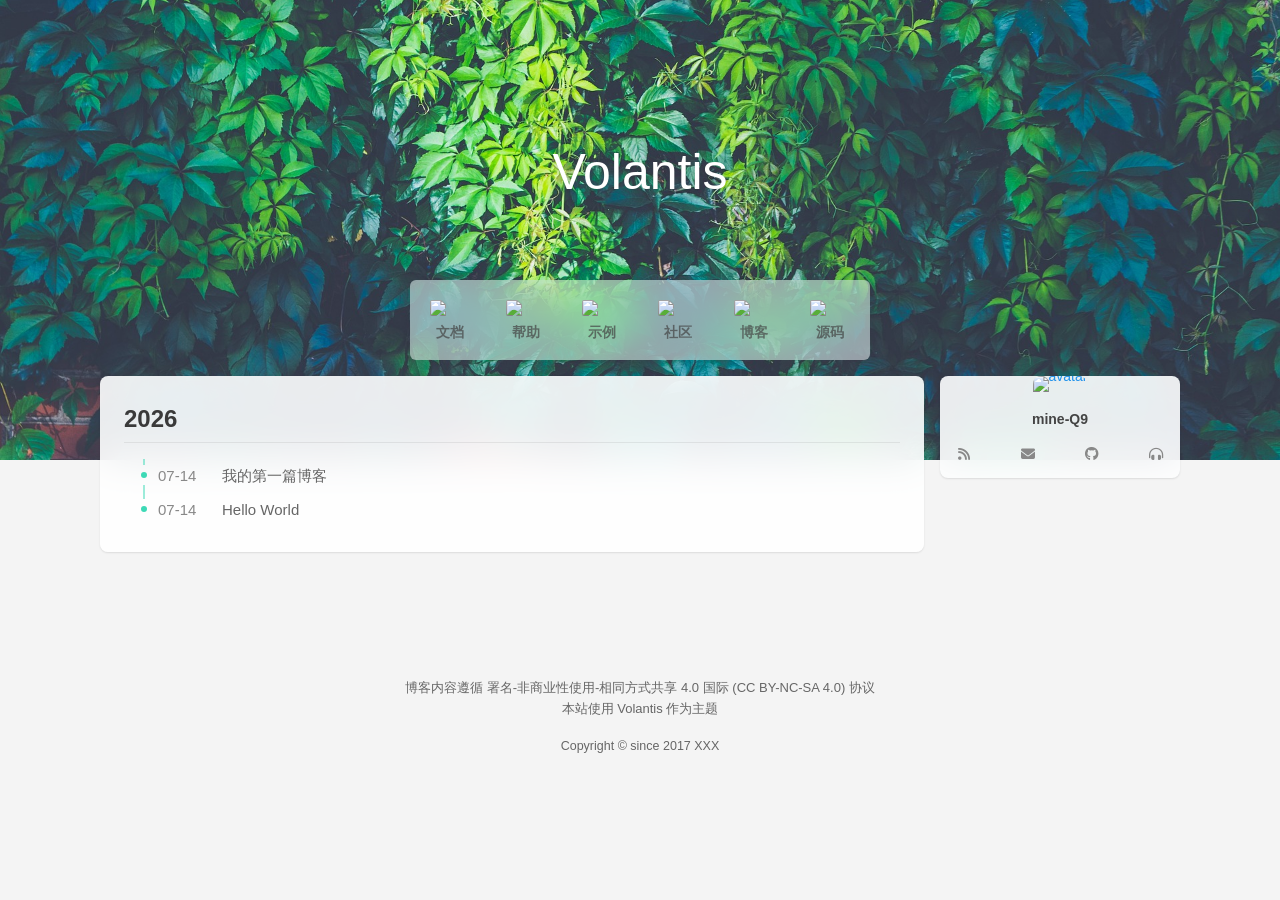
==== commit 782f16ce: "Site updated: 2026-07-14 16:37:31" ====
--- a/archives/index.html
+++ b/archives/index.html
@@ -2342,7 +2342,7 @@
     root: '/',
     debug: "env",
     default: {"avatar":"https://unpkg.com/volantis-static@0.0.1761982841160/media/placeholder/avatar/round/3442075.svg","link":"https://unpkg.com/volantis-static@0.0.1761982841160/media/placeholder/link/8f277b4ee0ecd.svg","cover":"https://unpkg.com/volantis-static@0.0.1761982841160/media/placeholder/cover/76b86c0226ffd.svg","image":"https://unpkg.com/volantis-static@0.0.1761982841160/media/placeholder/image/2659360.svg"},
-    lastupdate: new Date(1784017338112),
+    lastupdate: new Date(1784018250480),
     cdn: {
       izitoast_css: 'https://cdnjs.cloudflare.com/ajax/libs/izitoast/1.4.0/css/iziToast.min.css',
       izitoast_js: 'https://cdnjs.cloudflare.com/ajax/libs/izitoast/1.4.0/js/iziToast.min.js',
@@ -3245,7 +3245,7 @@
 
 
   <script>
-  let imgs = ["/images/2.jpg","/images/3.jpg","/images/4.jpg","/images/blog背景图.jpg","/images/1.jpg"];
+  let imgs = ["/images/3.jpg","/images/blog背景图.jpg","/images/1.jpg","/images/4.jpg","/images/2.jpg"];
   let index = 0;
   let IntervalParallax = null;
 
